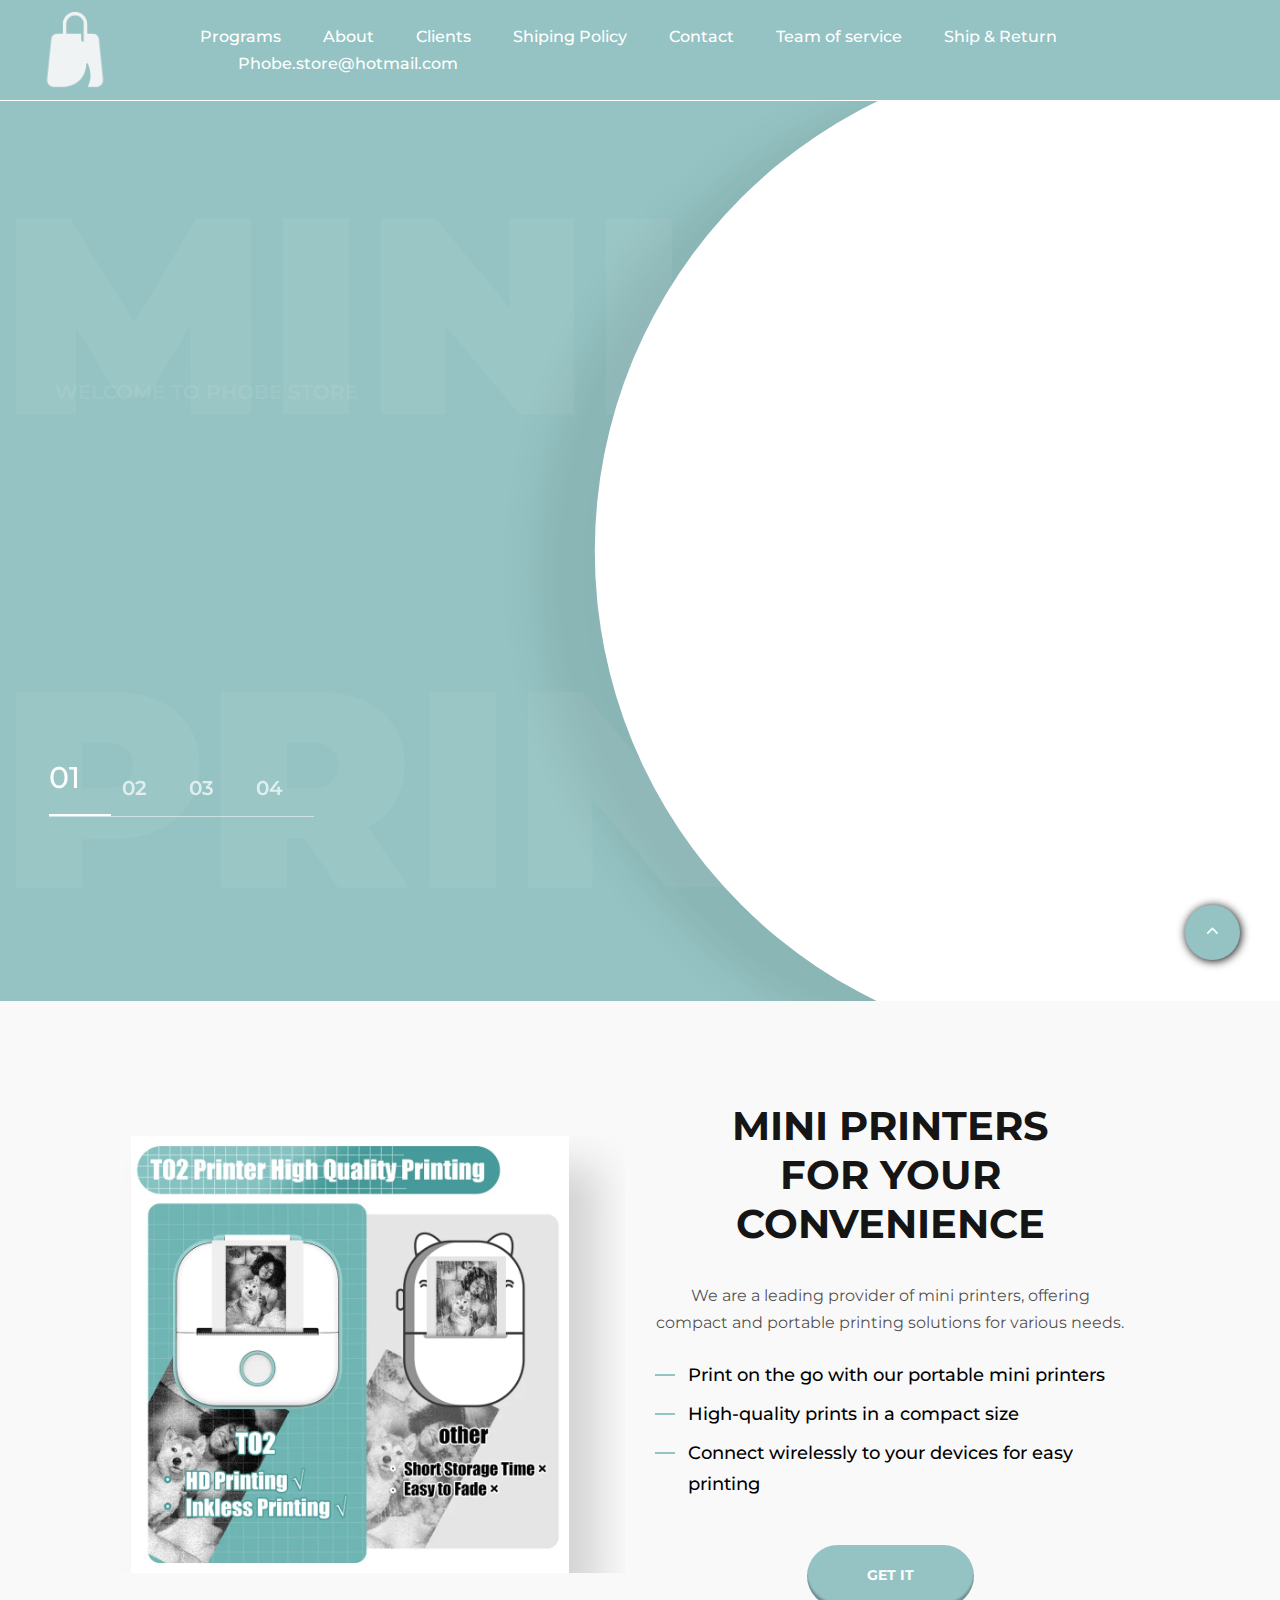
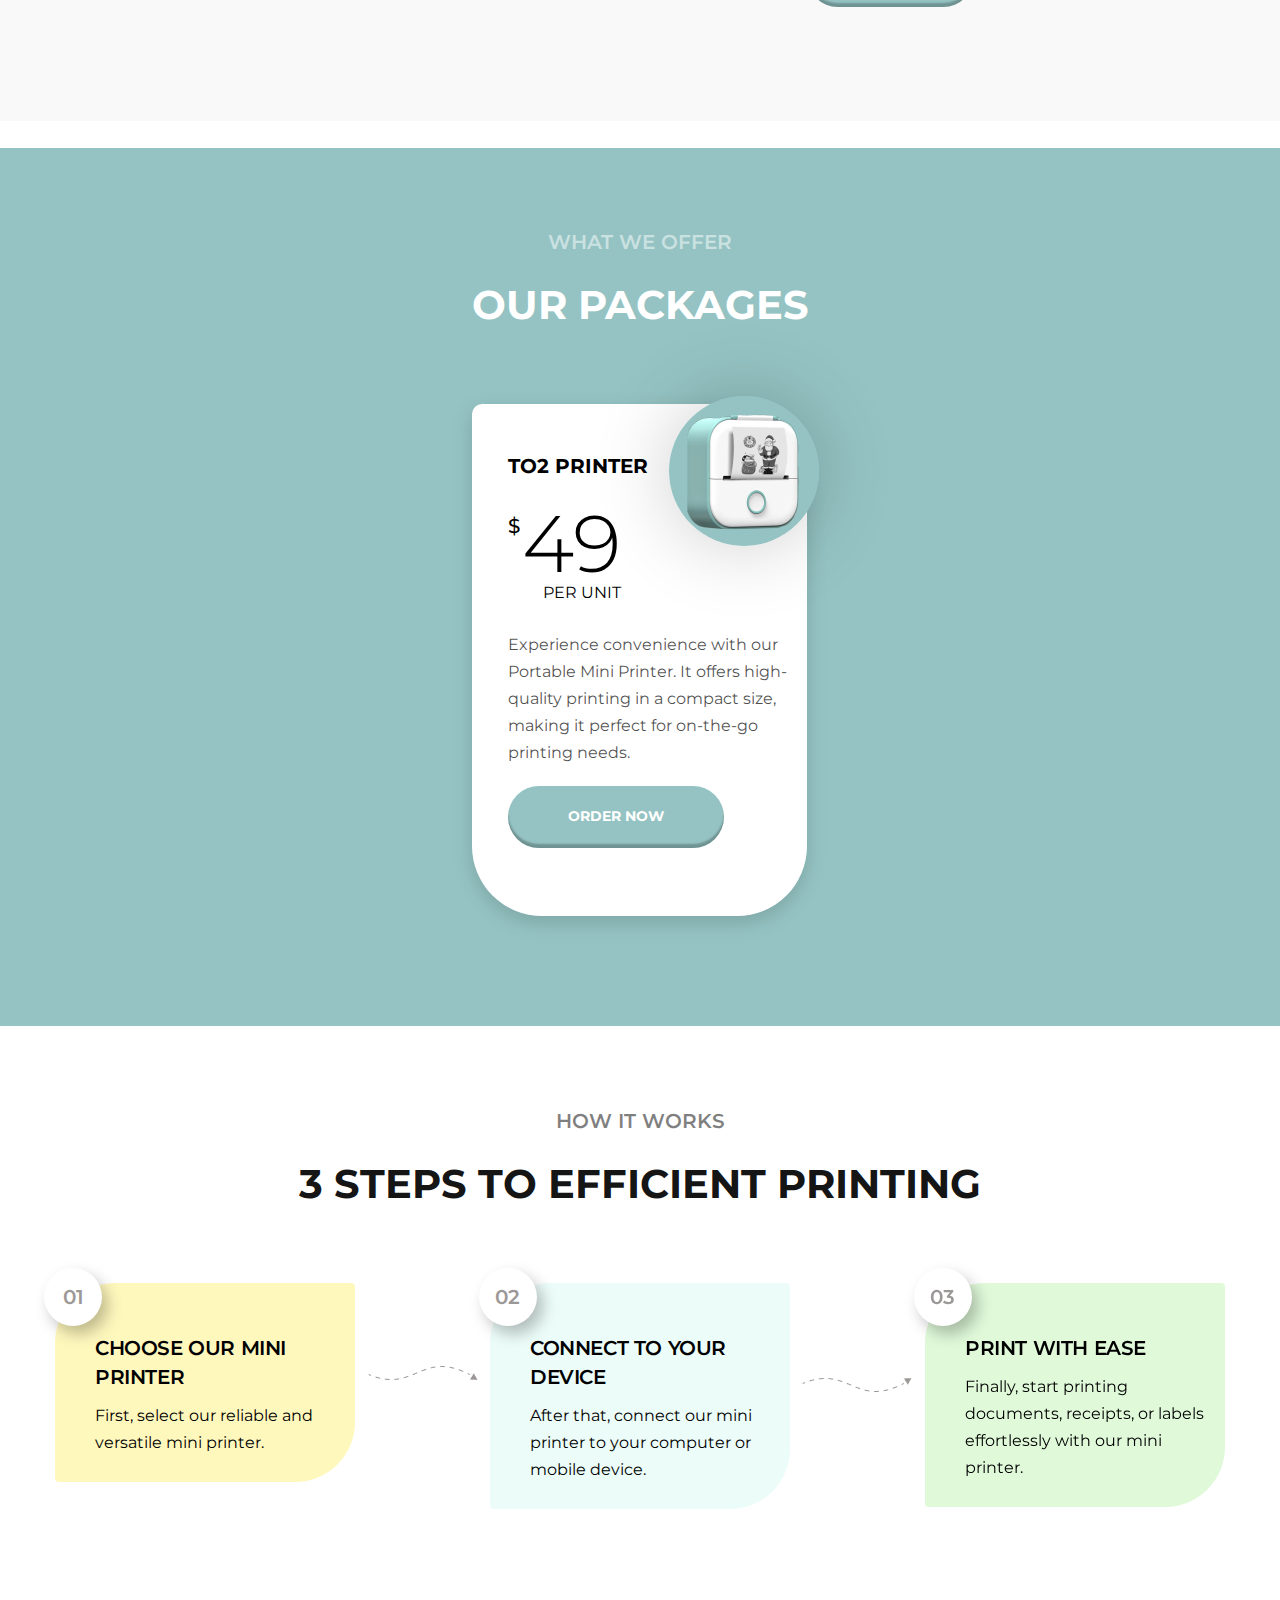
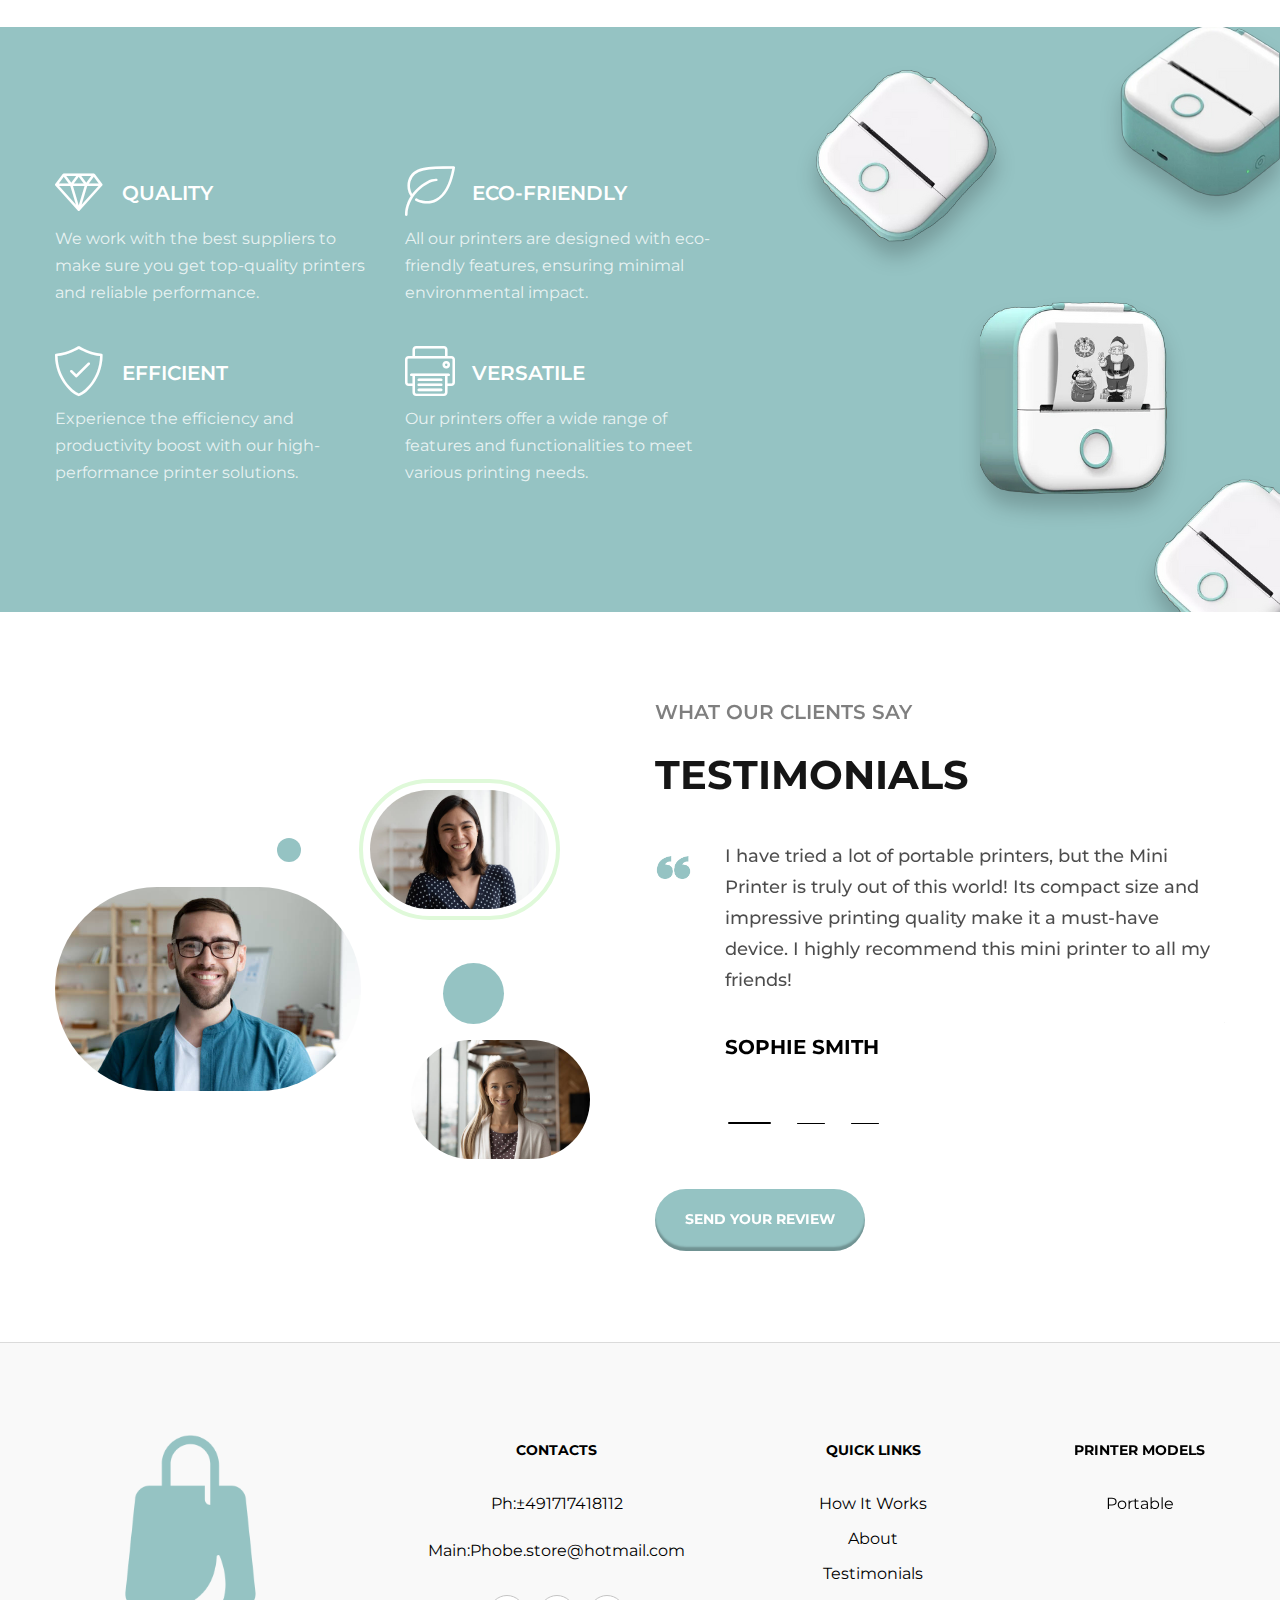
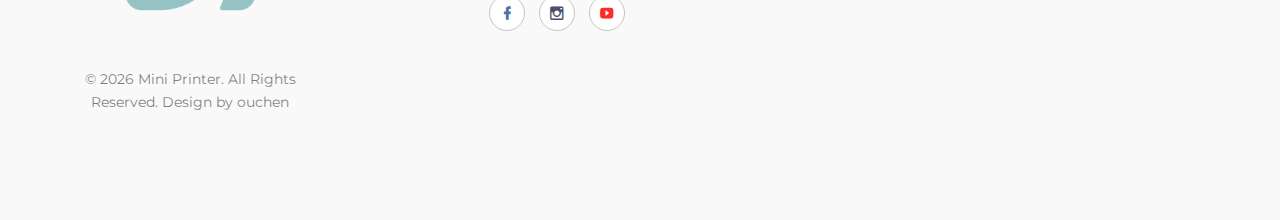
==== index.html @ f162d4f7 "Add files via upload" ====
<!DOCTYPE html>
<html class="wide wow-animation" lang="en">
  <head>
    <title>Phobe Store</title>
    <meta charset="utf-8">
    <meta name="viewport" content="width=device-width, height=device-height, initial-scale=1.0">
    <meta http-equiv="X-UA-Compatible" content="IE=edge">
    <link rel="icon" href="images/logofooter.png" type="image/x-icon">
    <link rel="stylesheet" type="text/css" href="//fonts.googleapis.com/css?family=Montserrat:300,400,500,600,700,900">
    <link rel="stylesheet" href="css/bootstrap.css">
    <link rel="stylesheet" href="css/fonts.css">
    <link rel="stylesheet" href="css/style.css">
    <style>.ie-panel{display: none;background: #212121;padding: 10px 0;box-shadow: 3px 3px 5px 0 rgba(0,0,0,.3);clear: both;text-align:center;position: relative;z-index: 1;} html.ie-10 .ie-panel, html.lt-ie-10 .ie-panel {display: block;}</style>
  </head>
  <body>
    <div class="ie-panel"><a href="http://windows.microsoft.com/en-US/internet-explorer/">
      <img src="images/ie8-panel/warning_bar_0000_us.jpg" height="42" width="820" alt="You are using an outdated browser. For a faster, safer browsing experience, upgrade for free today."></a></div>
    
    <div class="preloader">
      <div class="loader">
        <div class="ball"></div>
        <div class="ball"></div>
        <div class="ball"></div>
      </div>
    </div>
    <div class="page">
      <div class="position-relative">
        <header class="section page-header" id="programs">
          <!--RD Navbar-->
          <nav>
          <div class="rd-navbar-wrap">
            <nav class="rd-navbar rd-navbar-classic context-dark" data-layout="rd-navbar-fixed" data-sm-layout="rd-navbar-fixed" data-md-layout="rd-navbar-fixed" data-lg-layout="rd-navbar-fixed" data-xl-layout="rd-navbar-static" data-xxl-layout="rd-navbar-static" data-md-device-layout="rd-navbar-fixed" data-lg-device-layout="rd-navbar-fixed" data-xl-device-layout="rd-navbar-static" data-xxl-device-layout="rd-navbar-static" data-lg-stick-up-offset="10px" data-xl-stick-up-offset="10px" data-xxl-stick-up-offset="10px" data-lg-stick-up="true" data-xl-stick-up="true" data-xxl-stick-up="true">
              <div class="rd-navbar-main-outer">
                <div class="rd-navbar-main">
                  <!--RD Navbar Panel-->
                  <div class="rd-navbar-panel">
                    <!--RD Navbar Toggle-->
                    <button class="rd-navbar-toggle" data-rd-navbar-toggle=".rd-navbar-nav-wrap"><span></span></button>
                    <!--RD Navbar Brand-->
                    <div class="rd-navbar-brand logo-phone">
                      <!--Brand--><a class="brand" href="index.html"><img class="brand-logo-dark" src="images/logo-default-363x100.png" alt="" width="120" height="50"/><img class="brand-logo-light" src="images/logo-inverse-363x100.png" alt="" width="120" height="50"/></a>
                      <a class="telephone" href="tel:±491717418112">
                        <img src="images/phoneicon.png" alt="">
                      </a>
                    </div>
                  </div>
                  <div class="rd-navbar-nav-wrap">
                    <ul class="rd-navbar-nav">
                      <li class="rd-nav-item"><a class="rd-nav-link" href="#programs">Programs</a></li>
                      <li class="rd-nav-item"><a class="rd-nav-link" href="#about">About</a></li>
                      <li class="rd-nav-item"><a class="rd-nav-link" href="#clients">Clients</a></li>
                      <li class="rd-nav-item"><a class="rd-nav-link" href="shipingPolicy.html#clients">Shiping Policy</a></li>
                      <li class="rd-nav-item"><a class="rd-nav-link" href="mailto:Phobe.store@hotmail.com" >Contact</a></li>
                      <li class="rd-nav-item"><a class="rd-nav-link" href="teamofservice.html#teamofservice">Team of service</a></li>
                      <li class="rd-nav-item"><a class="rd-nav-link" href="ship&return.html">Ship & Return</a></li>
                      <li class="rd-nav-item"><a class="rd-nav-link" href="#">Phobe.store@hotmail.com</a></li>
                    </ul>
                  </div>
                </div>
              </div>
              <!-- <button class="rd-navbar-aside-open-toggle" data-custom-toggle="#rd-navbar-aside"></button>
              <div class="rd-navbar-aside" id="rd-navbar-aside">
                <h3>Complete your order</h3> -->
                <!--RD Mailform-->
                <!-- <form class="rd-form rd-mailform" data-form-output="form-output-global" data-form-type="contact" method="post" action="bat/rd-mailform.php">
                  <div class="row row-22">
                    <div class="col-12">
                      <div class="form-wrap">
                        <select class="form-input select" data-placeholder="Choose a food package" data-constraints="@Required">
                          <option label="Choose a food package"></option>
                          <option value="1">Detox</option>
                          <option value="2">Balanced</option>
                          <option value="3">Vegan</option>
                        </select>
                      </div>
                    </div>
                    <div class="col-12">
                      <div class="form-wrap">
                        <input class="form-input" id="contact-email" type="email" name="email" data-constraints="@Email @Required">
                        <label class="form-label" for="contact-email">E-mail</label>
                      </div>
                    </div>
                    <div class="col-12">
                      <div class="form-wrap">
                        <input class="form-input" id="contact-phone" type="text" name="phone" data-constraints="@Numeric">
                        <label class="form-label" for="contact-phone">Phone</label>
                      </div>
                    </div>
                    <div class="col-12">
                      <div class="form-wrap">
                        <label class="form-label" for="contact-message">Comment</label>
                        <textarea class="form-input" id="contact-message" name="message" data-constraints="@Required"></textarea>
                      </div>
                    </div>
                    <div class="col-12">
                      <button class="button button-primary" type="submit">order now</button>
                    </div>
                  </div>
                </form> -->
            </div>
            </nav>
          </div>
        </header>
        <!--Swiper-->
        <section class="section swiper-container swiper-slider bg-primary" data-autoplay="6000" data-loop="false" data-simulate-touch="false" data-effect="circle-bg" data-speed="750">
          <div class="swiper-bg-text"><p>Mini Printer</p></div>
          <div class="swiper-wrapper">
            <div class="swiper-slide" data-circle-cx=".855" data-circle-cy=".5" data-circle-r=".39">
              <div class="swiper-slide-caption section-md">
                <div class="container">
                  <div class="row row-50 align-items-center swiper-custom-row">
                    <div class="col-lg-5">
                      <h3 class="subtitle" data-swiper-anime='{"animation":"swiperContentRide","duration":900,"delay":900}'>Welcome to Phobe Store</h3>
                      <h1 data-swiper-anime='{"animation":"swiperContentRide","duration":1000,"delay":1000}' data-subtext="#1">Mini Printer Service</h1>
                      <p class="big" data-swiper-anime='{"animation":"swiperContentRide","duration":1100,"delay":1100}'>we offers quick delivery of mini printers to your doorstep.</p>
                      <p class="postitle" data-swiper-anime='{"animation":"swiperContentRide","duration":1200,"delay":1200}'>Why Choose Phobe Store<</p>
                    </div>
                    <div class="box-round-wrap"><img src="images/image1.png" alt="" width="671" height="335" data-swiper-anime='{"animation":"swiperContentFade","duration":1000,"delay":1000}'/></div>
                  </div>
                </div>
              </div>
            </div>
            <div class="swiper-slide" data-circle-cx=".855" data-circle-cy=".5" data-circle-r=".39">
              <div class="swiper-slide-caption section-md">
                <div class="container">
                  <div class="row row-50 align-items-center swiper-custom-row">
                    <div class="col-lg-5">
                      <h3 class="subtitle" data-swiper-anime='{"animation":"swiperContentRide","duration":900,"delay":900}'>Delivery across the Country</h3>
                      <h1 data-swiper-anime='{"animation":"swiperContentRide","duration":1000,"delay":1000}' data-subtext="250">Supported Locations</h1>
                      <p class="big" data-swiper-anime='{"animation":"swiperContentRide","duration":1100,"delay":1100}'>Our mini printer delivery service is available in more than 200 cities for your convenience.</p>
                      <p class="postitle" data-swiper-anime='{"animation":"swiperContentRide","duration":1200,"delay":1200}'>Nationwide Delivery</p>
                    </div>
                    <div class="box-round-wrap"><img src="images/image2.png" alt="" width="671" height="335" data-swiper-anime='{"animation":"swiperContentFade","duration":1000,"delay":1000}'/></div>
                  </div>
                </div>
              </div>
            </div>
            <div class="swiper-slide" data-circle-cx=".855" data-circle-cy=".5" data-circle-r=".39">
              <div class="swiper-slide-caption section-md">
                <div class="container">
                  <div class="row row-50 align-items-center swiper-custom-row">
                    <div class="col-lg-5">
                      <h3 class="subtitle" data-swiper-anime='{"animation":"swiperContentRide","duration":900,"delay":900}'>High-Quality Mini Printers</h3>
                      <h1 data-swiper-anime='{"animation":"swiperContentRide","duration":1000,"delay":1000}' data-subtext="100%">Printing Perfection</h1>
                      <p class="big" data-swiper-anime='{"animation":"swiperContentRide","duration":1100,"delay":1100}'>Phobe Store< offers the best and most advanced mini printers to cater to your printing needs.</p>
                      <p class="postitle" data-swiper-anime='{"animation":"swiperContentRide","duration":1200,"delay":1200}'>Cutting-Edge Technology</p>
                    </div>
                    <div class="box-round-wrap"><img src="images/image3.png" alt="" width="671" height="335" data-swiper-anime='{"animation":"swiperContentFade","duration":1000,"delay":1000}'/></div>
                  </div>
                </div>
              </div>
            </div>
            <div class="swiper-slide" data-circle-cx=".855" data-circle-cy=".5" data-circle-r=".39">
              <div class="swiper-slide-caption section-md">
                <div class="container">
                  <div class="row row-50 align-items-center swiper-custom-row">
                    <div class="col-lg-5">
                      <h3 class="subtitle" data-swiper-anime='{"animation":"swiperContentRide","duration":900,"delay":900}'>Satisfied Customers</h3>
                      <h1 data-swiper-anime='{"animation":"swiperContentRide","duration":1000,"delay":1000}' data-subtext="3k">Positive Reviews</h1>
                      <p class="big" data-swiper-anime='{"animation":"swiperContentRide","duration":1100,"delay":1100}'>Our customers' reviews are the best way to learn more about our mini printer delivery service.</p>
                      <p class="postitle" data-swiper-anime='{"animation":"swiperContentRide","duration":1200,"delay":1200}'>Reviews &amp; Testimonials</p>
                    </div>
                    <div class="box-round-wrap"><img src="images/image4.png" alt="" width="671" height="335" data-swiper-anime='{"animation":"swiperContentFade","duration":1000,"delay":1000}'/></div>
                  </div>
                </div>
              </div>
            </div>
            
          </div>
          <!--Swiper Pagination-->
          <div class="swiper-pagination"></div>
        </section>
      </div>
      <!-- About-->
      <section class="section novi-bg novi-bg-img section-sm bg-gray-100" id="about">
        <div class="container">
          <div class="row row-50  flex-wrap-md-reverse flex-lg-wrap align-items-lg-center">
            <div class="col-xl-6 col-lg-6 about_section">
              <div class="box-custom-2 justify-content-center"><img src="images/printerabout.jpg" alt="" width="455" height="342"/>

              </div>
            </div>
            <div class="col-xl-5 col-lg-6 text-center">
              <div class="box-custom-1">
                <h2>Mini Printers <br> for your convenience</h2>
                <p>We are a leading provider of mini printers, offering compact and portable printing solutions for various needs.</p>
                <ul class="list-marked">
                  <li>Print on the go with our portable mini printers</li>
                  <li>High-quality prints in a compact size</li>
                  <li>Connect wirelessly to your devices for easy printing</li>
                </ul>
                <a class="button button-primary" href="#offer">Get it</a>
              </div>
            </div>
          </div>
        </div>
      </section>
      <!-- What we Offer-->
      <br/>
      <section id="offer" class="section novi-bg novi-bg-img section-md-4 bg-primary">
        <div class="container">
          <div class="text-center">
            <h3>What we Offer</h3>
            <h2>Our packages</h2>
          </div>
          <div class="row row-50 justify-content-center">
            <div class="col-xl-4 col-md-6">
              <!-- Product-->
              <div class="product novi-bg bg-default">
                <h3 class="product-title">TO2 Printer</h3>
                <img class="product-img" src="images/getprinterimgae.png" alt="" width="150" height="88"/>
                <div class="product-price">
                  <div class="product-price-header">
                    <div class="product-price-currency">$</div>
                    <div class="product-price-value">49</div>
                  </div>
                  <div class="product-price-footer">per unit</div>
                </div>
                <p class="product-text">Experience convenience with our Portable Mini Printer. It offers high-quality printing in a compact size, making it perfect for on-the-go printing needs.</p>
                <a class="button button-primary" href="#">Order now</a>
              </div>
              
            </div>
          </div>
        </div>
      </section>

<!-- How it Works -->
<section class="section novi-bg novi-bg-img section-md-2 bg-default">
  <div class="container">
    <div class="text-center">
      <h3>how it works</h3>
      <h2>3 steps to efficient printing</h2>
    </div>
    <div class="row row-50 post-classic-counter justify-content-center">
      <div class="col-lg-4 col-sm-6">
        <div class="post-classic novi-bg bg-secondary-1">
          <h3 class="post-classic-title">choose our mini printer</h3>
          <p class="post-classic-text">First, select our reliable and versatile mini printer.</p>
        </div>
      </div>
      <div class="col-lg-4 col-sm-6">
        <div class="post-classic novi-bg bg-secondary-2">
          <h3 class="post-classic-title">connect to your device</h3>
          <p class="post-classic-text">After that, connect our mini printer to your computer or mobile device.</p>
        </div>
      </div>
      <div class="col-lg-4 col-sm-6">
        <div class="post-classic novi-bg bg-secondary-3">
          <h3 class="post-classic-title">print with ease</h3>
          <p class="post-classic-text">Finally, start printing documents, receipts, or labels effortlessly with our mini printer.</p>
        </div>
      </div>
    </div>
  </div>
</section>


      <!-- Advantages-->
      <section class="section novi-bg novi-bg-img section-custom section-lg bg-primary">
        <div class="container">
          <div class="row row-fix">
            <div class="col-lg-7">
              <div class="row row-40">
                <div class="col-md-6">
                  <div class="box-icon">
                    <div class="box-icon-header">
                      <div class="icon novi-icon icon-lg linearicons-diamond2"></div>
                      <h3 class="box-icon-title">Quality</h3>
                    </div>
                    <p class="box-icon-text">We work with the best suppliers to make sure you get top-quality printers and reliable performance.</p>
                  </div>
                </div>
                <div class="col-md-6">
                  <div class="box-icon">
                    <div class="box-icon-header">
                      <div class="icon novi-icon icon-lg linearicons-leaf"></div>
                      <h3 class="box-icon-title">Eco-friendly</h3>
                    </div>
                    <p class="box-icon-text">All our printers are designed with eco-friendly features, ensuring minimal environmental impact.</p>
                  </div>
                </div>
                <div class="col-md-6">
                  <div class="box-icon">
                    <div class="box-icon-header">
                      <div class="icon novi-icon icon-lg linearicons-shield-check"></div>
                      <h3 class="box-icon-title">Efficient</h3>
                    </div>
                    <p class="box-icon-text">Experience the efficiency and productivity boost with our high-performance printer solutions.</p>
                  </div>
                </div>
                <div class="col-md-6">
                  <div class="box-icon">
                    <div class="box-icon-header">
                      <div class="icon novi-icon icon-lg linearicons-printer"></div>
                      <h3 class="box-icon-title">Versatile</h3>
                    </div>
                    <p class="box-icon-text">Our printers offer a wide range of features and functionalities to meet various printing needs.</p>
                  </div>
                </div>
              </div>
            </div>
          </div>
        </div>
        
        <div class="box-custom-3">
          <div class="box-custom-3-img-wrap"><img src="images/imageforbg.png" alt=""/>
          </div>
        </div>
      </section>

      <!-- Testimonials-->
      <section class="section novi-bg novi-bg-img section-md-3 bg-default" id="clients">
        <div class="container">
          <div class="row row-40 align-items-center justify-content-center">
            <div class="col-lg-6">
              <div class="owl-pagination-custom" id="owl-pagination-custom">
                <div class="data-dots-custom" data-owl-item="0"><img src="images/persone1.png" alt="" width="179" height="89"/>
                </div>
                <div class="data-dots-custom" data-owl-item="1"><img src="images/persone2.png" alt="" width="306" height="153"/>
                </div>
                <div class="data-dots-custom" data-owl-item="2"><img src="images/persone3.png" alt="" width="179" height="89"/>
                </div>
              </div>
            </div>
            <div class="col-lg-6">
              <h3>what Our clients say</h3>
              <h2>testimonials</h2>
              <!-- Owl Carousel-->
              <div class="quote-classic-wrap">
                <div class="quote-classic-img"><img src="images/quote-37x29.png" alt="" width="37" height="14"/>
                </div>
                <div class="owl-carousel owl-carousel-classic" data-items="1" data-dots="true" data-loop="false" data-autoplay="false" data-mouse-drag="false" data-dots-custom="#owl-pagination-custom">
                  <div class="quote-classic">
                    <p class="big">I have tried a lot of portable printers, but the Mini Printer is truly out of this world! Its compact size and impressive printing quality make it a must-have device. I highly recommend this mini printer to all my friends!</p>
                    <h3 class="quote-classic-name">Sophie Smith</h3>
                  </div>
                  <div class="quote-classic">
                    <p class="big">Both the functionality and customer support of the Mini Printer are excellent in every way. I just wanted to express how happy I am with this device. Wishing you all the best!</p>
                    <h3 class="quote-classic-name">Ann peters</h3>
                  </div>
                  <div class="quote-classic">
                    <p class="big">Thank you so much for the convenience and reliability of the Mini Printer. It has been such a big help to me, and I feel it has greatly enhanced my productivity. I highly recommend this mini printer to anyone in need of a portable printing solution.</p>
                    <h3 class="quote-classic-name">peter lee</h3>
                  </div>
                </div>
              </div class="text-center"><a class="button button-primary button-sm" href="#">Send Your Review</a>
            </div>
          </div>
        </div>
      </section>

      <footer class="section footer-classic">
        <div class="container">
          <div class="row row-50 justify-content-between">
            <div class="col-xl-3 col-md-6 text-center">
              <!--Brand--><a class="brand" href="index.html"><img class="brand-logo-dark" src="images/logofooter.png" alt="" width="181" height="50"/><img class="brand-logo-light" src="images/logo-inverse-363x100.png" alt="" width="181" height="50"/></a>
              <p class="rights"><span>&copy;&nbsp;</span><span class="copyright-year"></span><span>&nbsp;</span><span>Mini Printer</span><span>.&nbsp;All Rights Reserved. Design by ouchen</span></p>
            </div>
            <div class="col-xl-3 col-md-6 text-center">
              <p class="footer-classic-title">Contacts</p>
              <ul class="footer-classic-list">
                <li><a href="#">Ph:±491717418112</a></li>
                <li><a href="#">Main:Phobe.store@hotmail.com</a></li>
                <li>
                  <ul class="group group-sm footer-classic-social-list">
                    <li><a class="link-social" href="#">
                        <div class="icon novi-icon mdi mdi-facebook"></div></a></li>
                    <li><a class="link-social" href="#">
                        <div class="icon novi-icon mdi mdi-instagram"></div></a></li>
                    <li><a class="link-social" href="#">
                        <div class="icon novi-icon mdi mdi-youtube-play"></div></a></li>
                  </ul>
                </li>
              </ul>
            </div>
            <div class="col-xl-2 col-md-6 text-center">
              <p class="footer-classic-title">Quick Links</p>
              <ul class="footer-classic-nav">
                <li><a href="#">How It Works</a></li>
                <li><a href="#">About</a></li>
                <li><a href="#">Testimonials</a></li>
              </ul>
            </div>
            <div class="col-xl-2 col-md-6 text-center">
              <p class="footer-classic-title">Printer Models</p>
              <ul class="footer-classic-nav">
                <li><a href="#">Portable</a></li>
              </ul>
            </div>
          </div>
        </div>
      </footer>
      
    </div>
    <div class="snackbars" id="form-output-global"></div>
    <script src="js/core.min.js"></script>
    <script src="js/script.js"></script>
    <!--coded by kraken-->
  </body>
</html>
---- css/fonts.css ----
/*
* Fonts
*//*
*
* Font Awesome Icons 4.7.0
* --------------------------------------------------
*/@font-face {	font-family: 'FontAwesome';	src: url("../fonts/fontawesome-webfont.eot?v=4.7.0");	src: url("../fonts/fontawesome-webfont.eot?#iefix&v=4.7.0") format("embedded-opentype"), url("../fonts/fontawesome-webfont.woff2?v=4.7.0") format("woff2"), url("../fonts/fontawesome-webfont.woff?v=4.7.0") format("woff"), url("../fonts/fontawesome-webfont.ttf?v=4.7.0") format("truetype"), url("../fonts/fontawesome-webfont.svg?v=4.7.0#fontawesomeregular") format("svg");	font-weight: normal;	font-style: normal;}.fa {	display: inline-block;	font-family: 'FontAwesome';	font-size: inherit;	text-rendering: auto;	-webkit-font-smoothing: antialiased;	-moz-osx-font-smoothing: grayscale;}[class*='fa-']:before {	font-weight: 400;	font-family: 'FontAwesome';}/* makes the font 33% larger relative to the icon container */.fa-lg {	font-size: 1.33333333em;	line-height: 0.75em;	vertical-align: -15%;}.fa-2x {	font-size: 2em;}.fa-3x {	font-size: 3em;}.fa-4x {	font-size: 4em;}.fa-5x {	font-size: 5em;}.fa-fw {	width: 1.28571429em;	text-align: center;}.fa-ul {	padding-left: 0;	margin-left: 2.14285714em;	list-style-type: none;}.fa-ul > li {	position: relative;}.fa-li {	position: absolute;	left: -2.14285714em;	width: 2.14285714em;	top: 0.14285714em;	text-align: center;}.fa-li.fa-lg {	left: -1.85714286em;}.fa-border {	padding: .2em .25em .15em;	border: solid 0.08em #eeeeee;	border-radius: .1em;}.fa-pull-left {	float: left;}.fa-pull-right {	float: right;}.fa.fa-pull-left {	margin-right: .3em;}.fa.fa-pull-right {	margin-left: .3em;}/* Deprecated as of 4.4.0 */.pull-right {	float: right;}.pull-left {	float: left;}.fa.pull-left {	margin-right: .3em;}.fa.pull-right {	margin-left: .3em;}.fa-spin {	-webkit-animation: fa-spin 2s infinite linear;	animation: fa-spin 2s infinite linear;}.fa-pulse {	-webkit-animation: fa-spin 1s infinite steps(8);	animation: fa-spin 1s infinite steps(8);}@-webkit-keyframes fa-spin {	0% {		-webkit-transform: rotate(0deg);		transform: rotate(0deg);	}	100% {		-webkit-transform: rotate(359deg);		transform: rotate(359deg);	}}@keyframes fa-spin {	0% {		-webkit-transform: rotate(0deg);		transform: rotate(0deg);	}	100% {		-webkit-transform: rotate(359deg);		transform: rotate(359deg);	}}.fa-rotate-90 {	-ms-filter: "progid:DXImageTransform.Microsoft.BasicImage(rotation=1)";	-webkit-transform: rotate(90deg);	-ms-transform: rotate(90deg);	transform: rotate(90deg);}.fa-rotate-180 {	-ms-filter: "progid:DXImageTransform.Microsoft.BasicImage(rotation=2)";	-webkit-transform: rotate(180deg);	-ms-transform: rotate(180deg);	transform: rotate(180deg);}.fa-rotate-270 {	-ms-filter: "progid:DXImageTransform.Microsoft.BasicImage(rotation=3)";	-webkit-transform: rotate(270deg);	-ms-transform: rotate(270deg);	transform: rotate(270deg);}.fa-flip-horizontal {	-ms-filter: "progid:DXImageTransform.Microsoft.BasicImage(rotation=0, mirror=1)";	-webkit-transform: scale(-1, 1);	-ms-transform: scale(-1, 1);	transform: scale(-1, 1);}.fa-flip-vertical {	-ms-filter: "progid:DXImageTransform.Microsoft.BasicImage(rotation=2, mirror=1)";	-webkit-transform: scale(1, -1);	-ms-transform: scale(1, -1);	transform: scale(1, -1);}:root .fa-rotate-90,:root .fa-rotate-180,:root .fa-rotate-270,:root .fa-flip-horizontal,:root .fa-flip-vertical {	filter: none;}.fa-stack {	position: relative;	display: inline-block;	width: 2em;	height: 2em;	line-height: 2em;	vertical-align: middle;}.fa-stack-1x,.fa-stack-2x {	position: absolute;	left: 0;	width: 100%;	text-align: center;}.fa-stack-1x {	line-height: inherit;}.fa-stack-2x {	font-size: 2em;}.fa-inverse {	color: #ffffff;}/* Font Awesome uses the Unicode Private Use Area (PUA) to ensure screen
   readers do not read off random characters that represent icons */.fa-glass:before {	content: "\f000";}.fa-music:before {	content: "\f001";}.fa-search:before {	content: "\f002";}.fa-envelope-o:before {	content: "\f003";}.fa-heart:before {	content: "\f004";}.fa-star:before {	content: "\f005";}.fa-star-o:before {	content: "\f006";}.fa-user:before {	content: "\f007";}.fa-film:before {	content: "\f008";}.fa-th-large:before {	content: "\f009";}.fa-th:before {	content: "\f00a";}.fa-th-list:before {	content: "\f00b";}.fa-check:before {	content: "\f00c";}.fa-remove:before,.fa-close:before,.fa-times:before {	content: "\f00d";}.fa-search-plus:before {	content: "\f00e";}.fa-search-minus:before {	content: "\f010";}.fa-power-off:before {	content: "\f011";}.fa-signal:before {	content: "\f012";}.fa-gear:before,.fa-cog:before {	content: "\f013";}.fa-trash-o:before {	content: "\f014";}.fa-home:before {	content: "\f015";}.fa-file-o:before {	content: "\f016";}.fa-clock-o:before {	content: "\f017";}.fa-road:before {	content: "\f018";}.fa-download:before {	content: "\f019";}.fa-arrow-circle-o-down:before {	content: "\f01a";}.fa-arrow-circle-o-up:before {	content: "\f01b";}.fa-inbox:before {	content: "\f01c";}.fa-play-circle-o:before {	content: "\f01d";}.fa-rotate-right:before,.fa-repeat:before {	content: "\f01e";}.fa-refresh:before {	content: "\f021";}.fa-list-alt:before {	content: "\f022";}.fa-lock:before {	content: "\f023";}.fa-flag:before {	content: "\f024";}.fa-headphones:before {	content: "\f025";}.fa-volume-off:before {	content: "\f026";}.fa-volume-down:before {	content: "\f027";}.fa-volume-up:before {	content: "\f028";}.fa-qrcode:before {	content: "\f029";}.fa-barcode:before {	content: "\f02a";}.fa-tag:before {	content: "\f02b";}.fa-tags:before {	content: "\f02c";}.fa-book:before {	content: "\f02d";}.fa-bookmark:before {	content: "\f02e";}.fa-print:before {	content: "\f02f";}.fa-camera:before {	content: "\f030";}.fa-font:before {	content: "\f031";}.fa-bold:before {	content: "\f032";}.fa-italic:before {	content: "\f033";}.fa-text-height:before {	content: "\f034";}.fa-text-width:before {	content: "\f035";}.fa-align-left:before {	content: "\f036";}.fa-align-center:before {	content: "\f037";}.fa-align-right:before {	content: "\f038";}.fa-align-justify:before {	content: "\f039";}.fa-list:before {	content: "\f03a";}.fa-dedent:before,.fa-outdent:before {	content: "\f03b";}.fa-indent:before {	content: "\f03c";}.fa-video-camera:before {	content: "\f03d";}.fa-photo:before,.fa-image:before,.fa-picture-o:before {	content: "\f03e";}.fa-pencil:before {	content: "\f040";}.fa-map-marker:before {	content: "\f041";}.fa-adjust:before {	content: "\f042";}.fa-tint:before {	content: "\f043";}.fa-edit:before,.fa-pencil-square-o:before {	content: "\f044";}.fa-share-square-o:before {	content: "\f045";}.fa-check-square-o:before {	content: "\f046";}.fa-arrows:before {	content: "\f047";}.fa-step-backward:before {	content: "\f048";}.fa-fast-backward:before {	content: "\f049";}.fa-backward:before {	content: "\f04a";}.fa-play:before {	content: "\f04b";}.fa-pause:before {	content: "\f04c";}.fa-stop:before {	content: "\f04d";}.fa-forward:before {	content: "\f04e";}.fa-fast-forward:before {	content: "\f050";}.fa-step-forward:before {	content: "\f051";}.fa-eject:before {	content: "\f052";}.fa-chevron-left:before {	content: "\f053";}.fa-chevron-right:before {	content: "\f054";}.fa-plus-circle:before {	content: "\f055";}.fa-minus-circle:before {	content: "\f056";}.fa-times-circle:before {	content: "\f057";}.fa-check-circle:before {	content: "\f058";}.fa-question-circle:before {	content: "\f059";}.fa-info-circle:before {	content: "\f05a";}.fa-crosshairs:before {	content: "\f05b";}.fa-times-circle-o:before {	content: "\f05c";}.fa-check-circle-o:before {	content: "\f05d";}.fa-ban:before {	content: "\f05e";}.fa-arrow-left:before {	content: "\f060";}.fa-arrow-right:before {	content: "\f061";}.fa-arrow-up:before {	content: "\f062";}.fa-arrow-down:before {	content: "\f063";}.fa-mail-forward:before,.fa-share:before {	content: "\f064";}.fa-expand:before {	content: "\f065";}.fa-compress:before {	content: "\f066";}.fa-plus:before {	content: "\f067";}.fa-minus:before {	content: "\f068";}.fa-asterisk:before {	content: "\f069";}.fa-exclamation-circle:before {	content: "\f06a";}.fa-gift:before {	content: "\f06b";}.fa-leaf:before {	content: "\f06c";}.fa-fire:before {	content: "\f06d";}.fa-eye:before {	content: "\f06e";}.fa-eye-slash:before {	content: "\f070";}.fa-warning:before,.fa-exclamation-triangle:before {	content: "\f071";}.fa-plane:before {	content: "\f072";}.fa-calendar:before {	content: "\f073";}.fa-random:before {	content: "\f074";}.fa-comment:before {	content: "\f075";}.fa-magnet:before {	content: "\f076";}.fa-chevron-up:before {	content: "\f077";}.fa-chevron-down:before {	content: "\f078";}.fa-retweet:before {	content: "\f079";}.fa-shopping-cart:before {	content: "\f07a";}.fa-folder:before {	content: "\f07b";}.fa-folder-open:before {	content: "\f07c";}.fa-arrows-v:before {	content: "\f07d";}.fa-arrows-h:before {	content: "\f07e";}.fa-bar-chart-o:before,.fa-bar-chart:before {	content: "\f080";}.fa-twitter-square:before {	content: "\f081";}.fa-facebook-square:before {	content: "\f082";}.fa-camera-retro:before {	content: "\f083";}.fa-key:before {	content: "\f084";}.fa-gears:before,.fa-cogs:before {	content: "\f085";}.fa-comments:before {	content: "\f086";}.fa-thumbs-o-up:before {	content: "\f087";}.fa-thumbs-o-down:before {	content: "\f088";}.fa-star-half:before {	content: "\f089";}.fa-heart-o:before {	content: "\f08a";}.fa-sign-out:before {	content: "\f08b";}.fa-linkedin-square:before {	content: "\f08c";}.fa-thumb-tack:before {	content: "\f08d";}.fa-external-link:before {	content: "\f08e";}.fa-sign-in:before {	content: "\f090";}.fa-trophy:before {	content: "\f091";}.fa-github-square:before {	content: "\f092";}.fa-upload:before {	content: "\f093";}.fa-lemon-o:before {	content: "\f094";}.fa-phone:before {	content: "\f095";}.fa-square-o:before {	content: "\f096";}.fa-bookmark-o:before {	content: "\f097";}.fa-phone-square:before {	content: "\f098";}.fa-twitter:before {	content: "\f099";}.fa-facebook-f:before,.fa-facebook:before {	content: "\f09a";}.fa-github:before {	content: "\f09b";}.fa-unlock:before {	content: "\f09c";}.fa-credit-card:before {	content: "\f09d";}.fa-feed:before,.fa-rss:before {	content: "\f09e";}.fa-hdd-o:before {	content: "\f0a0";}.fa-bullhorn:before {	content: "\f0a1";}.fa-bell:before {	content: "\f0f3";}.fa-certificate:before {	content: "\f0a3";}.fa-hand-o-right:before {	content: "\f0a4";}.fa-hand-o-left:before {	content: "\f0a5";}.fa-hand-o-up:before {	content: "\f0a6";}.fa-hand-o-down:before {	content: "\f0a7";}.fa-arrow-circle-left:before {	content: "\f0a8";}.fa-arrow-circle-right:before {	content: "\f0a9";}.fa-arrow-circle-up:before {	content: "\f0aa";}.fa-arrow-circle-down:before {	content: "\f0ab";}.fa-globe:before {	content: "\f0ac";}.fa-wrench:before {	content: "\f0ad";}.fa-tasks:before {	content: "\f0ae";}.fa-filter:before {	content: "\f0b0";}.fa-briefcase:before {	content: "\f0b1";}.fa-arrows-alt:before {	content: "\f0b2";}.fa-group:before,.fa-users:before {	content: "\f0c0";}.fa-chain:before,.fa-link:before {	content: "\f0c1";}.fa-cloud:before {	content: "\f0c2";}.fa-flask:before {	content: "\f0c3";}.fa-cut:before,.fa-scissors:before {	content: "\f0c4";}.fa-copy:before,.fa-files-o:before {	content: "\f0c5";}.fa-paperclip:before {	content: "\f0c6";}.fa-save:before,.fa-floppy-o:before {	content: "\f0c7";}.fa-square:before {	content: "\f0c8";}.fa-navicon:before,.fa-reorder:before,.fa-bars:before {	content: "\f0c9";}.fa-list-ul:before {	content: "\f0ca";}.fa-list-ol:before {	content: "\f0cb";}.fa-strikethrough:before {	content: "\f0cc";}.fa-underline:before {	content: "\f0cd";}.fa-table:before {	content: "\f0ce";}.fa-magic:before {	content: "\f0d0";}.fa-truck:before {	content: "\f0d1";}.fa-pinterest:before {	content: "\f0d2";}.fa-pinterest-square:before {	content: "\f0d3";}.fa-google-plus-square:before {	content: "\f0d4";}.fa-google-plus:before {	content: "\f0d5";}.fa-money:before {	content: "\f0d6";}.fa-caret-down:before {	content: "\f0d7";}.fa-caret-up:before {	content: "\f0d8";}.fa-caret-left:before {	content: "\f0d9";}.fa-caret-right:before {	content: "\f0da";}.fa-columns:before {	content: "\f0db";}.fa-unsorted:before,.fa-sort:before {	content: "\f0dc";}.fa-sort-down:before,.fa-sort-desc:before {	content: "\f0dd";}.fa-sort-up:before,.fa-sort-asc:before {	content: "\f0de";}.fa-envelope:before {	content: "\f0e0";}.fa-linkedin:before {	content: "\f0e1";}.fa-rotate-left:before,.fa-undo:before {	content: "\f0e2";}.fa-legal:before,.fa-gavel:before {	content: "\f0e3";}.fa-dashboard:before,.fa-tachometer:before {	content: "\f0e4";}.fa-comment-o:before {	content: "\f0e5";}.fa-comments-o:before {	content: "\f0e6";}.fa-flash:before,.fa-bolt:before {	content: "\f0e7";}.fa-sitemap:before {	content: "\f0e8";}.fa-umbrella:before {	content: "\f0e9";}.fa-paste:before,.fa-clipboard:before {	content: "\f0ea";}.fa-lightbulb-o:before {	content: "\f0eb";}.fa-exchange:before {	content: "\f0ec";}.fa-cloud-download:before {	content: "\f0ed";}.fa-cloud-upload:before {	content: "\f0ee";}.fa-user-md:before {	content: "\f0f0";}.fa-stethoscope:before {	content: "\f0f1";}.fa-suitcase:before {	content: "\f0f2";}.fa-bell-o:before {	content: "\f0a2";}.fa-coffee:before {	content: "\f0f4";}.fa-cutlery:before {	content: "\f0f5";}.fa-file-text-o:before {	content: "\f0f6";}.fa-building-o:before {	content: "\f0f7";}.fa-hospital-o:before {	content: "\f0f8";}.fa-ambulance:before {	content: "\f0f9";}.fa-medkit:before {	content: "\f0fa";}.fa-fighter-jet:before {	content: "\f0fb";}.fa-beer:before {	content: "\f0fc";}.fa-h-square:before {	content: "\f0fd";}.fa-plus-square:before {	content: "\f0fe";}.fa-angle-double-left:before {	content: "\f100";}.fa-angle-double-right:before {	content: "\f101";}.fa-angle-double-up:before {	content: "\f102";}.fa-angle-double-down:before {	content: "\f103";}.fa-angle-left:before {	content: "\f104";}.fa-angle-right:before {	content: "\f105";}.fa-angle-up:before {	content: "\f106";}.fa-angle-down:before {	content: "\f107";}.fa-desktop:before {	content: "\f108";}.fa-laptop:before {	content: "\f109";}.fa-tablet:before {	content: "\f10a";}.fa-mobile-phone:before,.fa-mobile:before {	content: "\f10b";}.fa-circle-o:before {	content: "\f10c";}.fa-quote-left:before {	content: "\f10d";}.fa-quote-right:before {	content: "\f10e";}.fa-spinner:before {	content: "\f110";}.fa-circle:before {	content: "\f111";}.fa-mail-reply:before,.fa-reply:before {	content: "\f112";}.fa-github-alt:before {	content: "\f113";}.fa-folder-o:before {	content: "\f114";}.fa-folder-open-o:before {	content: "\f115";}.fa-smile-o:before {	content: "\f118";}.fa-frown-o:before {	content: "\f119";}.fa-meh-o:before {	content: "\f11a";}.fa-gamepad:before {	content: "\f11b";}.fa-keyboard-o:before {	content: "\f11c";}.fa-flag-o:before {	content: "\f11d";}.fa-flag-checkered:before {	content: "\f11e";}.fa-terminal:before {	content: "\f120";}.fa-code:before {	content: "\f121";}.fa-mail-reply-all:before,.fa-reply-all:before {	content: "\f122";}.fa-star-half-empty:before,.fa-star-half-full:before,.fa-star-half-o:before {	content: "\f123";}.fa-location-arrow:before {	content: "\f124";}.fa-crop:before {	content: "\f125";}.fa-code-fork:before {	content: "\f126";}.fa-unlink:before,.fa-chain-broken:before {	content: "\f127";}.fa-question:before {	content: "\f128";}.fa-info:before {	content: "\f129";}.fa-exclamation:before {	content: "\f12a";}.fa-superscript:before {	content: "\f12b";}.fa-subscript:before {	content: "\f12c";}.fa-eraser:before {	content: "\f12d";}.fa-puzzle-piece:before {	content: "\f12e";}.fa-microphone:before {	content: "\f130";}.fa-microphone-slash:before {	content: "\f131";}.fa-shield:before {	content: "\f132";}.fa-calendar-o:before {	content: "\f133";}.fa-fire-extinguisher:before {	content: "\f134";}.fa-rocket:before {	content: "\f135";}.fa-maxcdn:before {	content: "\f136";}.fa-chevron-circle-left:before {	content: "\f137";}.fa-chevron-circle-right:before {	content: "\f138";}.fa-chevron-circle-up:before {	content: "\f139";}.fa-chevron-circle-down:before {	content: "\f13a";}.fa-html5:before {	content: "\f13b";}.fa-css3:before {	content: "\f13c";}.fa-anchor:before {	content: "\f13d";}.fa-unlock-alt:before {	content: "\f13e";}.fa-bullseye:before {	content: "\f140";}.fa-ellipsis-h:before {	content: "\f141";}.fa-ellipsis-v:before {	content: "\f142";}.fa-rss-square:before {	content: "\f143";}.fa-play-circle:before {	content: "\f144";}.fa-ticket:before {	content: "\f145";}.fa-minus-square:before {	content: "\f146";}.fa-minus-square-o:before {	content: "\f147";}.fa-level-up:before {	content: "\f148";}.fa-level-down:before {	content: "\f149";}.fa-check-square:before {	content: "\f14a";}.fa-pencil-square:before {	content: "\f14b";}.fa-external-link-square:before {	content: "\f14c";}.fa-share-square:before {	content: "\f14d";}.fa-compass:before {	content: "\f14e";}.fa-toggle-down:before,.fa-caret-square-o-down:before {	content: "\f150";}.fa-toggle-up:before,.fa-caret-square-o-up:before {	content: "\f151";}.fa-toggle-right:before,.fa-caret-square-o-right:before {	content: "\f152";}.fa-euro:before,.fa-eur:before {	content: "\f153";}.fa-gbp:before {	content: "\f154";}.fa-dollar:before,.fa-usd:before {	content: "\f155";}.fa-rupee:before,.fa-inr:before {	content: "\f156";}.fa-cny:before,.fa-rmb:before,.fa-yen:before,.fa-jpy:before {	content: "\f157";}.fa-ruble:before,.fa-rouble:before,.fa-rub:before {	content: "\f158";}.fa-won:before,.fa-krw:before {	content: "\f159";}.fa-bitcoin:before,.fa-btc:before {	content: "\f15a";}.fa-file:before {	content: "\f15b";}.fa-file-text:before {	content: "\f15c";}.fa-sort-alpha-asc:before {	content: "\f15d";}.fa-sort-alpha-desc:before {	content: "\f15e";}.fa-sort-amount-asc:before {	content: "\f160";}.fa-sort-amount-desc:before {	content: "\f161";}.fa-sort-numeric-asc:before {	content: "\f162";}.fa-sort-numeric-desc:before {	content: "\f163";}.fa-thumbs-up:before {	content: "\f164";}.fa-thumbs-down:before {	content: "\f165";}.fa-youtube-square:before {	content: "\f166";}.fa-youtube:before {	content: "\f167";}.fa-xing:before {	content: "\f168";}.fa-xing-square:before {	content: "\f169";}.fa-youtube-play:before {	content: "\f16a";}.fa-dropbox:before {	content: "\f16b";}.fa-stack-overflow:before {	content: "\f16c";}.fa-instagram:before {	content: "\f16d";}.fa-flickr:before {	content: "\f16e";}.fa-adn:before {	content: "\f170";}.fa-bitbucket:before {	content: "\f171";}.fa-bitbucket-square:before {	content: "\f172";}.fa-tumblr:before {	content: "\f173";}.fa-tumblr-square:before {	content: "\f174";}.fa-long-arrow-down:before {	content: "\f175";}.fa-long-arrow-up:before {	content: "\f176";}.fa-long-arrow-left:before {	content: "\f177";}.fa-long-arrow-right:before {	content: "\f178";}.fa-apple:before {	content: "\f179";}.fa-windows:before {	content: "\f17a";}.fa-android:before {	content: "\f17b";}.fa-linux:before {	content: "\f17c";}.fa-dribbble:before {	content: "\f17d";}.fa-skype:before {	content: "\f17e";}.fa-foursquare:before {	content: "\f180";}.fa-trello:before {	content: "\f181";}.fa-female:before {	content: "\f182";}.fa-male:before {	content: "\f183";}.fa-gittip:before,.fa-gratipay:before {	content: "\f184";}.fa-sun-o:before {	content: "\f185";}.fa-moon-o:before {	content: "\f186";}.fa-archive:before {	content: "\f187";}.fa-bug:before {	content: "\f188";}.fa-vk:before {	content: "\f189";}.fa-weibo:before {	content: "\f18a";}.fa-renren:before {	content: "\f18b";}.fa-pagelines:before {	content: "\f18c";}.fa-stack-exchange:before {	content: "\f18d";}.fa-arrow-circle-o-right:before {	content: "\f18e";}.fa-arrow-circle-o-left:before {	content: "\f190";}.fa-toggle-left:before,.fa-caret-square-o-left:before {	content: "\f191";}.fa-dot-circle-o:before {	content: "\f192";}.fa-wheelchair:before {	content: "\f193";}.fa-vimeo-square:before {	content: "\f194";}.fa-turkish-lira:before,.fa-try:before {	content: "\f195";}.fa-plus-square-o:before {	content: "\f196";}.fa-space-shuttle:before {	content: "\f197";}.fa-slack:before {	content: "\f198";}.fa-envelope-square:before {	content: "\f199";}.fa-wordpress:before {	content: "\f19a";}.fa-openid:before {	content: "\f19b";}.fa-institution:before,.fa-bank:before,.fa-university:before {	content: "\f19c";}.fa-mortar-board:before,.fa-graduation-cap:before {	content: "\f19d";}.fa-yahoo:before {	content: "\f19e";}.fa-google:before {	content: "\f1a0";}.fa-reddit:before {	content: "\f1a1";}.fa-reddit-square:before {	content: "\f1a2";}.fa-stumbleupon-circle:before {	content: "\f1a3";}.fa-stumbleupon:before {	content: "\f1a4";}.fa-delicious:before {	content: "\f1a5";}.fa-digg:before {	content: "\f1a6";}.fa-pied-piper-pp:before {	content: "\f1a7";}.fa-pied-piper-alt:before {	content: "\f1a8";}.fa-drupal:before {	content: "\f1a9";}.fa-joomla:before {	content: "\f1aa";}.fa-language:before {	content: "\f1ab";}.fa-fax:before {	content: "\f1ac";}.fa-building:before {	content: "\f1ad";}.fa-child:before {	content: "\f1ae";}.fa-paw:before {	content: "\f1b0";}.fa-spoon:before {	content: "\f1b1";}.fa-cube:before {	content: "\f1b2";}.fa-cubes:before {	content: "\f1b3";}.fa-behance:before {	content: "\f1b4";}.fa-behance-square:before {	content: "\f1b5";}.fa-steam:before {	content: "\f1b6";}.fa-steam-square:before {	content: "\f1b7";}.fa-recycle:before {	content: "\f1b8";}.fa-automobile:before,.fa-car:before {	content: "\f1b9";}.fa-cab:before,.fa-taxi:before {	content: "\f1ba";}.fa-tree:before {	content: "\f1bb";}.fa-spotify:before {	content: "\f1bc";}.fa-deviantart:before {	content: "\f1bd";}.fa-soundcloud:before {	content: "\f1be";}.fa-database:before {	content: "\f1c0";}.fa-file-pdf-o:before {	content: "\f1c1";}.fa-file-word-o:before {	content: "\f1c2";}.fa-file-excel-o:before {	content: "\f1c3";}.fa-file-powerpoint-o:before {	content: "\f1c4";}.fa-file-photo-o:before,.fa-file-picture-o:before,.fa-file-image-o:before {	content: "\f1c5";}.fa-file-zip-o:before,.fa-file-archive-o:before {	content: "\f1c6";}.fa-file-sound-o:before,.fa-file-audio-o:before {	content: "\f1c7";}.fa-file-movie-o:before,.fa-file-video-o:before {	content: "\f1c8";}.fa-file-code-o:before {	content: "\f1c9";}.fa-vine:before {	content: "\f1ca";}.fa-codepen:before {	content: "\f1cb";}.fa-jsfiddle:before {	content: "\f1cc";}.fa-life-bouy:before,.fa-life-buoy:before,.fa-life-saver:before,.fa-support:before,.fa-life-ring:before {	content: "\f1cd";}.fa-circle-o-notch:before {	content: "\f1ce";}.fa-ra:before,.fa-resistance:before,.fa-rebel:before {	content: "\f1d0";}.fa-ge:before,.fa-empire:before {	content: "\f1d1";}.fa-git-square:before {	content: "\f1d2";}.fa-git:before {	content: "\f1d3";}.fa-y-combinator-square:before,.fa-yc-square:before,.fa-hacker-news:before {	content: "\f1d4";}.fa-tencent-weibo:before {	content: "\f1d5";}.fa-qq:before {	content: "\f1d6";}.fa-wechat:before,.fa-weixin:before {	content: "\f1d7";}.fa-send:before,.fa-paper-plane:before {	content: "\f1d8";}.fa-send-o:before,.fa-paper-plane-o:before {	content: "\f1d9";}.fa-history:before {	content: "\f1da";}.fa-circle-thin:before {	content: "\f1db";}.fa-header:before {	content: "\f1dc";}.fa-paragraph:before {	content: "\f1dd";}.fa-sliders:before {	content: "\f1de";}.fa-share-alt:before {	content: "\f1e0";}.fa-share-alt-square:before {	content: "\f1e1";}.fa-bomb:before {	content: "\f1e2";}.fa-soccer-ball-o:before,.fa-futbol-o:before {	content: "\f1e3";}.fa-tty:before {	content: "\f1e4";}.fa-binoculars:before {	content: "\f1e5";}.fa-plug:before {	content: "\f1e6";}.fa-slideshare:before {	content: "\f1e7";}.fa-twitch:before {	content: "\f1e8";}.fa-yelp:before {	content: "\f1e9";}.fa-newspaper-o:before {	content: "\f1ea";}.fa-wifi:before {	content: "\f1eb";}.fa-calculator:before {	content: "\f1ec";}.fa-paypal:before {	content: "\f1ed";}.fa-google-wallet:before {	content: "\f1ee";}.fa-cc-visa:before {	content: "\f1f0";}.fa-cc-mastercard:before {	content: "\f1f1";}.fa-cc-discover:before {	content: "\f1f2";}.fa-cc-amex:before {	content: "\f1f3";}.fa-cc-paypal:before {	content: "\f1f4";}.fa-cc-stripe:before {	content: "\f1f5";}.fa-bell-slash:before {	content: "\f1f6";}.fa-bell-slash-o:before {	content: "\f1f7";}.fa-trash:before {	content: "\f1f8";}.fa-copyright:before {	content: "\f1f9";}.fa-at:before {	content: "\f1fa";}.fa-eyedropper:before {	content: "\f1fb";}.fa-paint-brush:before {	content: "\f1fc";}.fa-birthday-cake:before {	content: "\f1fd";}.fa-area-chart:before {	content: "\f1fe";}.fa-pie-chart:before {	content: "\f200";}.fa-line-chart:before {	content: "\f201";}.fa-lastfm:before {	content: "\f202";}.fa-lastfm-square:before {	content: "\f203";}.fa-toggle-off:before {	content: "\f204";}.fa-toggle-on:before {	content: "\f205";}.fa-bicycle:before {	content: "\f206";}.fa-bus:before {	content: "\f207";}.fa-ioxhost:before {	content: "\f208";}.fa-angellist:before {	content: "\f209";}.fa-cc:before {	content: "\f20a";}.fa-shekel:before,.fa-sheqel:before,.fa-ils:before {	content: "\f20b";}.fa-meanpath:before {	content: "\f20c";}.fa-buysellads:before {	content: "\f20d";}.fa-connectdevelop:before {	content: "\f20e";}.fa-dashcube:before {	content: "\f210";}.fa-forumbee:before {	content: "\f211";}.fa-leanpub:before {	content: "\f212";}.fa-sellsy:before {	content: "\f213";}.fa-shirtsinbulk:before {	content: "\f214";}.fa-simplybuilt:before {	content: "\f215";}.fa-skyatlas:before {	content: "\f216";}.fa-cart-plus:before {	content: "\f217";}.fa-cart-arrow-down:before {	content: "\f218";}.fa-diamond:before {	content: "\f219";}.fa-ship:before {	content: "\f21a";}.fa-user-secret:before {	content: "\f21b";}.fa-motorcycle:before {	content: "\f21c";}.fa-street-view:before {	content: "\f21d";}.fa-heartbeat:before {	content: "\f21e";}.fa-venus:before {	content: "\f221";}.fa-mars:before {	content: "\f222";}.fa-mercury:before {	content: "\f223";}.fa-intersex:before,.fa-transgender:before {	content: "\f224";}.fa-transgender-alt:before {	content: "\f225";}.fa-venus-double:before {	content: "\f226";}.fa-mars-double:before {	content: "\f227";}.fa-venus-mars:before {	content: "\f228";}.fa-mars-stroke:before {	content: "\f229";}.fa-mars-stroke-v:before {	content: "\f22a";}.fa-mars-stroke-h:before {	content: "\f22b";}.fa-neuter:before {	content: "\f22c";}.fa-genderless:before {	content: "\f22d";}.fa-facebook-official:before {	content: "\f230";}.fa-pinterest-p:before {	content: "\f231";}.fa-whatsapp:before {	content: "\f232";}.fa-server:before {	content: "\f233";}.fa-user-plus:before {	content: "\f234";}.fa-user-times:before {	content: "\f235";}.fa-hotel:before,.fa-bed:before {	content: "\f236";}.fa-viacoin:before {	content: "\f237";}.fa-train:before {	content: "\f238";}.fa-subway:before {	content: "\f239";}.fa-medium:before {	content: "\f23a";}.fa-yc:before,.fa-y-combinator:before {	content: "\f23b";}.fa-optin-monster:before {	content: "\f23c";}.fa-opencart:before {	content: "\f23d";}.fa-expeditedssl:before {	content: "\f23e";}.fa-battery-4:before,.fa-battery:before,.fa-battery-full:before {	content: "\f240";}.fa-battery-3:before,.fa-battery-three-quarters:before {	content: "\f241";}.fa-battery-2:before,.fa-battery-half:before {	content: "\f242";}.fa-battery-1:before,.fa-battery-quarter:before {	content: "\f243";}.fa-battery-0:before,.fa-battery-empty:before {	content: "\f244";}.fa-mouse-pointer:before {	content: "\f245";}.fa-i-cursor:before {	content: "\f246";}.fa-object-group:before {	content: "\f247";}.fa-object-ungroup:before {	content: "\f248";}.fa-sticky-note:before {	content: "\f249";}.fa-sticky-note-o:before {	content: "\f24a";}.fa-cc-jcb:before {	content: "\f24b";}.fa-cc-diners-club:before {	content: "\f24c";}.fa-clone:before {	content: "\f24d";}.fa-balance-scale:before {	content: "\f24e";}.fa-hourglass-o:before {	content: "\f250";}.fa-hourglass-1:before,.fa-hourglass-start:before {	content: "\f251";}.fa-hourglass-2:before,.fa-hourglass-half:before {	content: "\f252";}.fa-hourglass-3:before,.fa-hourglass-end:before {	content: "\f253";}.fa-hourglass:before {	content: "\f254";}.fa-hand-grab-o:before,.fa-hand-rock-o:before {	content: "\f255";}.fa-hand-stop-o:before,.fa-hand-paper-o:before {	content: "\f256";}.fa-hand-scissors-o:before {	content: "\f257";}.fa-hand-lizard-o:before {	content: "\f258";}.fa-hand-spock-o:before {	content: "\f259";}.fa-hand-pointer-o:before {	content: "\f25a";}.fa-hand-peace-o:before {	content: "\f25b";}.fa-trademark:before {	content: "\f25c";}.fa-registered:before {	content: "\f25d";}.fa-creative-commons:before {	content: "\f25e";}.fa-gg:before {	content: "\f260";}.fa-gg-circle:before {	content: "\f261";}.fa-tripadvisor:before {	content: "\f262";}.fa-odnoklassniki:before {	content: "\f263";}.fa-odnoklassniki-square:before {	content: "\f264";}.fa-get-pocket:before {	content: "\f265";}.fa-wikipedia-w:before {	content: "\f266";}.fa-safari:before {	content: "\f267";}.fa-chrome:before {	content: "\f268";}.fa-firefox:before {	content: "\f269";}.fa-opera:before {	content: "\f26a";}.fa-internet-explorer:before {	content: "\f26b";}.fa-tv:before,.fa-television:before {	content: "\f26c";}.fa-contao:before {	content: "\f26d";}.fa-500px:before {	content: "\f26e";}.fa-amazon:before {	content: "\f270";}.fa-calendar-plus-o:before {	content: "\f271";}.fa-calendar-minus-o:before {	content: "\f272";}.fa-calendar-times-o:before {	content: "\f273";}.fa-calendar-check-o:before {	content: "\f274";}.fa-industry:before {	content: "\f275";}.fa-map-pin:before {	content: "\f276";}.fa-map-signs:before {	content: "\f277";}.fa-map-o:before {	content: "\f278";}.fa-map:before {	content: "\f279";}.fa-commenting:before {	content: "\f27a";}.fa-commenting-o:before {	content: "\f27b";}.fa-houzz:before {	content: "\f27c";}.fa-vimeo:before {	content: "\f27d";}.fa-black-tie:before {	content: "\f27e";}.fa-fonticons:before {	content: "\f280";}.fa-reddit-alien:before {	content: "\f281";}.fa-edge:before {	content: "\f282";}.fa-credit-card-alt:before {	content: "\f283";}.fa-codiepie:before {	content: "\f284";}.fa-modx:before {	content: "\f285";}.fa-fort-awesome:before {	content: "\f286";}.fa-usb:before {	content: "\f287";}.fa-product-hunt:before {	content: "\f288";}.fa-mixcloud:before {	content: "\f289";}.fa-scribd:before {	content: "\f28a";}.fa-pause-circle:before {	content: "\f28b";}.fa-pause-circle-o:before {	content: "\f28c";}.fa-stop-circle:before {	content: "\f28d";}.fa-stop-circle-o:before {	content: "\f28e";}.fa-shopping-bag:before {	content: "\f290";}.fa-shopping-basket:before {	content: "\f291";}.fa-hashtag:before {	content: "\f292";}.fa-bluetooth:before {	content: "\f293";}.fa-bluetooth-b:before {	content: "\f294";}.fa-percent:before {	content: "\f295";}.fa-gitlab:before {	content: "\f296";}.fa-wpbeginner:before {	content: "\f297";}.fa-wpforms:before {	content: "\f298";}.fa-envira:before {	content: "\f299";}.fa-universal-access:before {	content: "\f29a";}.fa-wheelchair-alt:before {	content: "\f29b";}.fa-question-circle-o:before {	content: "\f29c";}.fa-blind:before {	content: "\f29d";}.fa-audio-description:before {	content: "\f29e";}.fa-volume-control-phone:before {	content: "\f2a0";}.fa-braille:before {	content: "\f2a1";}.fa-assistive-listening-systems:before {	content: "\f2a2";}.fa-asl-interpreting:before,.fa-american-sign-language-interpreting:before {	content: "\f2a3";}.fa-deafness:before,.fa-hard-of-hearing:before,.fa-deaf:before {	content: "\f2a4";}.fa-glide:before {	content: "\f2a5";}.fa-glide-g:before {	content: "\f2a6";}.fa-signing:before,.fa-sign-language:before {	content: "\f2a7";}.fa-low-vision:before {	content: "\f2a8";}.fa-viadeo:before {	content: "\f2a9";}.fa-viadeo-square:before {	content: "\f2aa";}.fa-snapchat:before {	content: "\f2ab";}.fa-snapchat-ghost:before {	content: "\f2ac";}.fa-snapchat-square:before {	content: "\f2ad";}.fa-pied-piper:before {	content: "\f2ae";}.fa-first-order:before {	content: "\f2b0";}.fa-yoast:before {	content: "\f2b1";}.fa-themeisle:before {	content: "\f2b2";}.fa-google-plus-circle:before,.fa-google-plus-official:before {	content: "\f2b3";}.fa-fa:before,.fa-font-awesome:before {	content: "\f2b4";}.fa-handshake-o:before {	content: "\f2b5";}.fa-envelope-open:before {	content: "\f2b6";}.fa-envelope-open-o:before {	content: "\f2b7";}.fa-linode:before {	content: "\f2b8";}.fa-address-book:before {	content: "\f2b9";}.fa-address-book-o:before {	content: "\f2ba";}.fa-vcard:before,.fa-address-card:before {	content: "\f2bb";}.fa-vcard-o:before,.fa-address-card-o:before {	content: "\f2bc";}.fa-user-circle:before {	content: "\f2bd";}.fa-user-circle-o:before {	content: "\f2be";}.fa-user-o:before {	content: "\f2c0";}.fa-id-badge:before {	content: "\f2c1";}.fa-drivers-license:before,.fa-id-card:before {	content: "\f2c2";}.fa-drivers-license-o:before,.fa-id-card-o:before {	content: "\f2c3";}.fa-quora:before {	content: "\f2c4";}.fa-free-code-camp:before {	content: "\f2c5";}.fa-telegram:before {	content: "\f2c6";}.fa-thermometer-4:before,.fa-thermometer:before,.fa-thermometer-full:before {	content: "\f2c7";}.fa-thermometer-3:before,.fa-thermometer-three-quarters:before {	content: "\f2c8";}.fa-thermometer-2:before,.fa-thermometer-half:before {	content: "\f2c9";}.fa-thermometer-1:before,.fa-thermometer-quarter:before {	content: "\f2ca";}.fa-thermometer-0:before,.fa-thermometer-empty:before {	content: "\f2cb";}.fa-shower:before {	content: "\f2cc";}.fa-bathtub:before,.fa-s15:before,.fa-bath:before {	content: "\f2cd";}.fa-podcast:before {	content: "\f2ce";}.fa-window-maximize:before {	content: "\f2d0";}.fa-window-minimize:before {	content: "\f2d1";}.fa-window-restore:before {	content: "\f2d2";}.fa-times-rectangle:before,.fa-window-close:before {	content: "\f2d3";}.fa-times-rectangle-o:before,.fa-window-close-o:before {	content: "\f2d4";}.fa-bandcamp:before {	content: "\f2d5";}.fa-grav:before {	content: "\f2d6";}.fa-etsy:before {	content: "\f2d7";}.fa-imdb:before {	content: "\f2d8";}.fa-ravelry:before {	content: "\f2d9";}.fa-eercast:before {	content: "\f2da";}.fa-microchip:before {	content: "\f2db";}.fa-snowflake-o:before {	content: "\f2dc";}.fa-superpowers:before {	content: "\f2dd";}.fa-wpexplorer:before {	content: "\f2de";}.fa-meetup:before {	content: "\f2e0";}.sr-only {	position: absolute;	width: 1px;	height: 1px;	padding: 0;	margin: -1px;	overflow: hidden;	clip: rect(0, 0, 0, 0);	border: 0;}.sr-only-focusable:active,.sr-only-focusable:focus {	position: static;	width: auto;	height: auto;	margin: 0;	overflow: visible;	clip: auto;}/*
*
* Material Design Icons
* --------------------------------------------------
*/@font-face {	font-family: "Material Design Icons";	src: url("../fonts/materialdesignicons-webfont.eot?v=1.4.57");	src: url("../fonts/materialdesignicons-webfont.eot?#iefix&v=1.4.57") format("embedded-opentype"), url("../fonts/materialdesignicons-webfont.woff2?v=1.4.57") format("woff2"), url("../fonts/materialdesignicons-webfont.woff?v=1.4.57") format("woff"), url("../fonts/materialdesignicons-webfont.ttf?v=1.4.57") format("truetype"), url("../fonts/materialdesignicons-webfont.svg?v=1.4.57#materialdesigniconsregular") format("svg");	font-weight: normal;	font-style: normal;}.mdi {	display: inline-block;	font: normal normal normal 24px/1 "Material Design Icons";	font-size: inherit;	text-rendering: auto;	-webkit-font-smoothing: antialiased;	-moz-osx-font-smoothing: grayscale;	transform: translate(0, 0);}.mdi-access-point:before {	content: "\f101";}.mdi-access-point-network:before {	content: "\f102";}.mdi-account:before {	content: "\f103";}.mdi-account-alert:before {	content: "\f104";}.mdi-account-box:before {	content: "\f105";}.mdi-account-box-outline:before {	content: "\f106";}.mdi-account-check:before {	content: "\f107";}.mdi-account-circle:before {	content: "\f108";}.mdi-account-convert:before {	content: "\f109";}.mdi-account-key:before {	content: "\f10a";}.mdi-account-location:before {	content: "\f10b";}.mdi-account-minus:before {	content: "\f10c";}.mdi-account-multiple:before {	content: "\f10d";}.mdi-account-multiple-outline:before {	content: "\f10e";}.mdi-account-multiple-plus:before {	content: "\f10f";}.mdi-account-network:before {	content: "\f110";}.mdi-account-off:before {	content: "\f111";}.mdi-account-outline:before {	content: "\f112";}.mdi-account-plus:before {	content: "\f113";}.mdi-account-remove:before {	content: "\f114";}.mdi-account-search:before {	content: "\f115";}.mdi-account-star:before {	content: "\f116";}.mdi-account-star-variant:before {	content: "\f117";}.mdi-account-switch:before {	content: "\f118";}.mdi-adjust:before {	content: "\f119";}.mdi-air-conditioner:before {	content: "\f11a";}.mdi-airballoon:before {	content: "\f11b";}.mdi-airplane:before {	content: "\f11c";}.mdi-airplane-off:before {	content: "\f11d";}.mdi-airplay:before {	content: "\f11e";}.mdi-alarm:before {	content: "\f11f";}.mdi-alarm-check:before {	content: "\f120";}.mdi-alarm-multiple:before {	content: "\f121";}.mdi-alarm-off:before {	content: "\f122";}.mdi-alarm-plus:before {	content: "\f123";}.mdi-album:before {	content: "\f124";}.mdi-alert:before {	content: "\f125";}.mdi-alert-box:before {	content: "\f126";}.mdi-alert-circle:before {	content: "\f127";}.mdi-alert-octagon:before {	content: "\f128";}.mdi-alert-outline:before {	content: "\f129";}.mdi-alpha:before {	content: "\f12a";}.mdi-alphabetical:before {	content: "\f12b";}.mdi-amazon:before {	content: "\f12c";}.mdi-amazon-clouddrive:before {	content: "\f12d";}.mdi-ambulance:before {	content: "\f12e";}.mdi-anchor:before {	content: "\f12f";}.mdi-android:before {	content: "\f130";}.mdi-android-debug-bridge:before {	content: "\f131";}.mdi-android-studio:before {	content: "\f132";}.mdi-apple:before {	content: "\f133";}.mdi-apple-finder:before {	content: "\f134";}.mdi-apple-ios:before {	content: "\f135";}.mdi-apple-mobileme:before {	content: "\f136";}.mdi-apple-safari:before {	content: "\f137";}.mdi-appnet:before {	content: "\f138";}.mdi-apps:before {	content: "\f139";}.mdi-archive:before {	content: "\f13a";}.mdi-arrange-bring-forward:before {	content: "\f13b";}.mdi-arrange-bring-to-front:before {	content: "\f13c";}.mdi-arrange-send-backward:before {	content: "\f13d";}.mdi-arrange-send-to-back:before {	content: "\f13e";}.mdi-arrow-all:before {	content: "\f13f";}.mdi-arrow-bottom-drop-circle:before {	content: "\f140";}.mdi-arrow-bottom-left:before {	content: "\f141";}.mdi-arrow-bottom-right:before {	content: "\f142";}.mdi-arrow-collapse:before {	content: "\f143";}.mdi-arrow-down:before {	content: "\f144";}.mdi-arrow-down-bold:before {	content: "\f145";}.mdi-arrow-down-bold-circle:before {	content: "\f146";}.mdi-arrow-down-bold-circle-outline:before {	content: "\f147";}.mdi-arrow-down-bold-hexagon-outline:before {	content: "\f148";}.mdi-arrow-expand:before {	content: "\f149";}.mdi-arrow-left:before {	content: "\f14a";}.mdi-arrow-left-bold:before {	content: "\f14b";}.mdi-arrow-left-bold-circle:before {	content: "\f14c";}.mdi-arrow-left-bold-circle-outline:before {	content: "\f14d";}.mdi-arrow-left-bold-hexagon-outline:before {	content: "\f14e";}.mdi-arrow-right:before {	content: "\f14f";}.mdi-arrow-right-bold:before {	content: "\f150";}.mdi-arrow-right-bold-circle:before {	content: "\f151";}.mdi-arrow-right-bold-circle-outline:before {	content: "\f152";}.mdi-arrow-right-bold-hexagon-outline:before {	content: "\f153";}.mdi-arrow-top-left:before {	content: "\f154";}.mdi-arrow-top-right:before {	content: "\f155";}.mdi-arrow-up:before {	content: "\f156";}.mdi-arrow-up-bold:before {	content: "\f157";}.mdi-arrow-up-bold-circle:before {	content: "\f158";}.mdi-arrow-up-bold-circle-outline:before {	content: "\f159";}.mdi-arrow-up-bold-hexagon-outline:before {	content: "\f15a";}.mdi-assistant:before {	content: "\f15b";}.mdi-at:before {	content: "\f15c";}.mdi-attachment:before {	content: "\f15d";}.mdi-audiobook:before {	content: "\f15e";}.mdi-auto-fix:before {	content: "\f15f";}.mdi-auto-upload:before {	content: "\f160";}.mdi-autorenew:before {	content: "\f161";}.mdi-av-timer:before {	content: "\f162";}.mdi-baby:before {	content: "\f163";}.mdi-backburger:before {	content: "\f164";}.mdi-backspace:before {	content: "\f165";}.mdi-backup-restore:before {	content: "\f166";}.mdi-bank:before {	content: "\f167";}.mdi-barcode:before {	content: "\f168";}.mdi-barcode-scan:before {	content: "\f169";}.mdi-barley:before {	content: "\f16a";}.mdi-barrel:before {	content: "\f16b";}.mdi-basecamp:before {	content: "\f16c";}.mdi-basket:before {	content: "\f16d";}.mdi-basket-fill:before {	content: "\f16e";}.mdi-basket-unfill:before {	content: "\f16f";}.mdi-battery:before {	content: "\f170";}.mdi-battery-10:before {	content: "\f171";}.mdi-battery-20:before {	content: "\f172";}.mdi-battery-30:before {	content: "\f173";}.mdi-battery-40:before {	content: "\f174";}.mdi-battery-50:before {	content: "\f175";}.mdi-battery-60:before {	content: "\f176";}.mdi-battery-70:before {	content: "\f177";}.mdi-battery-80:before {	content: "\f178";}.mdi-battery-90:before {	content: "\f179";}.mdi-battery-alert:before {	content: "\f17a";}.mdi-battery-charging:before {	content: "\f17b";}.mdi-battery-charging-100:before {	content: "\f17c";}.mdi-battery-charging-20:before {	content: "\f17d";}.mdi-battery-charging-30:before {	content: "\f17e";}.mdi-battery-charging-40:before {	content: "\f17f";}.mdi-battery-charging-60:before {	content: "\f180";}.mdi-battery-charging-80:before {	content: "\f181";}.mdi-battery-charging-90:before {	content: "\f182";}.mdi-battery-minus:before {	content: "\f183";}.mdi-battery-negative:before {	content: "\f184";}.mdi-battery-outline:before {	content: "\f185";}.mdi-battery-plus:before {	content: "\f186";}.mdi-battery-positive:before {	content: "\f187";}.mdi-battery-unknown:before {	content: "\f188";}.mdi-beach:before {	content: "\f189";}.mdi-beaker:before {	content: "\f18a";}.mdi-beaker-empty:before {	content: "\f18b";}.mdi-beaker-empty-outline:before {	content: "\f18c";}.mdi-beaker-outline:before {	content: "\f18d";}.mdi-beats:before {	content: "\f18e";}.mdi-beer:before {	content: "\f18f";}.mdi-behance:before {	content: "\f190";}.mdi-bell:before {	content: "\f191";}.mdi-bell-off:before {	content: "\f192";}.mdi-bell-outline:before {	content: "\f193";}.mdi-bell-plus:before {	content: "\f194";}.mdi-bell-ring:before {	content: "\f195";}.mdi-bell-ring-outline:before {	content: "\f196";}.mdi-bell-sleep:before {	content: "\f197";}.mdi-beta:before {	content: "\f198";}.mdi-bike:before {	content: "\f199";}.mdi-bing:before {	content: "\f19a";}.mdi-binoculars:before {	content: "\f19b";}.mdi-bio:before {	content: "\f19c";}.mdi-biohazard:before {	content: "\f19d";}.mdi-bitbucket:before {	content: "\f19e";}.mdi-black-mesa:before {	content: "\f19f";}.mdi-blackberry:before {	content: "\f1a0";}.mdi-blender:before {	content: "\f1a1";}.mdi-blinds:before {	content: "\f1a2";}.mdi-block-helper:before {	content: "\f1a3";}.mdi-blogger:before {	content: "\f1a4";}.mdi-bluetooth:before {	content: "\f1a5";}.mdi-bluetooth-audio:before {	content: "\f1a6";}.mdi-bluetooth-connect:before {	content: "\f1a7";}.mdi-bluetooth-off:before {	content: "\f1a8";}.mdi-bluetooth-settings:before {	content: "\f1a9";}.mdi-bluetooth-transfer:before {	content: "\f1aa";}.mdi-blur:before {	content: "\f1ab";}.mdi-blur-linear:before {	content: "\f1ac";}.mdi-blur-off:before {	content: "\f1ad";}.mdi-blur-radial:before {	content: "\f1ae";}.mdi-bone:before {	content: "\f1af";}.mdi-book:before {	content: "\f1b0";}.mdi-book-multiple:before {	content: "\f1b1";}.mdi-book-multiple-variant:before {	content: "\f1b2";}.mdi-book-open:before {	content: "\f1b3";}.mdi-book-open-variant:before {	content: "\f1b4";}.mdi-book-variant:before {	content: "\f1b5";}.mdi-bookmark:before {	content: "\f1b6";}.mdi-bookmark-check:before {	content: "\f1b7";}.mdi-bookmark-music:before {	content: "\f1b8";}.mdi-bookmark-outline:before {	content: "\f1b9";}.mdi-bookmark-outline-plus:before {	content: "\f1ba";}.mdi-bookmark-plus:before {	content: "\f1bb";}.mdi-bookmark-remove:before {	content: "\f1bc";}.mdi-border-all:before {	content: "\f1bd";}.mdi-border-bottom:before {	content: "\f1be";}.mdi-border-color:before {	content: "\f1bf";}.mdi-border-horizontal:before {	content: "\f1c0";}.mdi-border-inside:before {	content: "\f1c1";}.mdi-border-left:before {	content: "\f1c2";}.mdi-border-none:before {	content: "\f1c3";}.mdi-border-outside:before {	content: "\f1c4";}.mdi-border-right:before {	content: "\f1c5";}.mdi-border-style:before {	content: "\f1c6";}.mdi-border-top:before {	content: "\f1c7";}.mdi-border-vertical:before {	content: "\f1c8";}.mdi-bowling:before {	content: "\f1c9";}.mdi-box:before {	content: "\f1ca";}.mdi-box-cutter:before {	content: "\f1cb";}.mdi-briefcase:before {	content: "\f1cc";}.mdi-briefcase-check:before {	content: "\f1cd";}.mdi-briefcase-download:before {	content: "\f1ce";}.mdi-briefcase-upload:before {	content: "\f1cf";}.mdi-brightness-1:before {	content: "\f1d0";}.mdi-brightness-2:before {	content: "\f1d1";}.mdi-brightness-3:before {	content: "\f1d2";}.mdi-brightness-4:before {	content: "\f1d3";}.mdi-brightness-5:before {	content: "\f1d4";}.mdi-brightness-6:before {	content: "\f1d5";}.mdi-brightness-7:before {	content: "\f1d6";}.mdi-brightness-auto:before {	content: "\f1d7";}.mdi-broom:before {	content: "\f1d8";}.mdi-brush:before {	content: "\f1d9";}.mdi-bug:before {	content: "\f1da";}.mdi-bulletin-board:before {	content: "\f1db";}.mdi-bullhorn:before {	content: "\f1dc";}.mdi-bus:before {	content: "\f1dd";}.mdi-cached:before {	content: "\f1de";}.mdi-cake:before {	content: "\f1df";}.mdi-cake-layered:before {	content: "\f1e0";}.mdi-cake-variant:before {	content: "\f1e1";}.mdi-calculator:before {	content: "\f1e2";}.mdi-calendar:before {	content: "\f1e3";}.mdi-calendar-blank:before {	content: "\f1e4";}.mdi-calendar-check:before {	content: "\f1e5";}.mdi-calendar-clock:before {	content: "\f1e6";}.mdi-calendar-multiple:before {	content: "\f1e7";}.mdi-calendar-multiple-check:before {	content: "\f1e8";}.mdi-calendar-plus:before {	content: "\f1e9";}.mdi-calendar-remove:before {	content: "\f1ea";}.mdi-calendar-text:before {	content: "\f1eb";}.mdi-calendar-today:before {	content: "\f1ec";}.mdi-call-made:before {	content: "\f1ed";}.mdi-call-merge:before {	content: "\f1ee";}.mdi-call-missed:before {	content: "\f1ef";}.mdi-call-received:before {	content: "\f1f0";}.mdi-call-split:before {	content: "\f1f1";}.mdi-camcorder:before {	content: "\f1f2";}.mdi-camcorder-box:before {	content: "\f1f3";}.mdi-camcorder-box-off:before {	content: "\f1f4";}.mdi-camcorder-off:before {	content: "\f1f5";}.mdi-camera:before {	content: "\f1f6";}.mdi-camera-enhance:before {	content: "\f1f7";}.mdi-camera-front:before {	content: "\f1f8";}.mdi-camera-front-variant:before {	content: "\f1f9";}.mdi-camera-iris:before {	content: "\f1fa";}.mdi-camera-party-mode:before {	content: "\f1fb";}.mdi-camera-rear:before {	content: "\f1fc";}.mdi-camera-rear-variant:before {	content: "\f1fd";}.mdi-camera-switch:before {	content: "\f1fe";}.mdi-camera-timer:before {	content: "\f1ff";}.mdi-candycane:before {	content: "\f200";}.mdi-car:before {	content: "\f201";}.mdi-car-battery:before {	content: "\f202";}.mdi-car-connected:before {	content: "\f203";}.mdi-car-wash:before {	content: "\f204";}.mdi-carrot:before {	content: "\f205";}.mdi-cart:before {	content: "\f206";}.mdi-cart-outline:before {	content: "\f207";}.mdi-cart-plus:before {	content: "\f208";}.mdi-case-sensitive-alt:before {	content: "\f209";}.mdi-cash:before {	content: "\f20a";}.mdi-cash-100:before {	content: "\f20b";}.mdi-cash-multiple:before {	content: "\f20c";}.mdi-cash-usd:before {	content: "\f20d";}.mdi-cast:before {	content: "\f20e";}.mdi-cast-connected:before {	content: "\f20f";}.mdi-castle:before {	content: "\f210";}.mdi-cat:before {	content: "\f211";}.mdi-cellphone:before {	content: "\f212";}.mdi-cellphone-android:before {	content: "\f213";}.mdi-cellphone-basic:before {	content: "\f214";}.mdi-cellphone-dock:before {	content: "\f215";}.mdi-cellphone-iphone:before {	content: "\f216";}.mdi-cellphone-link:before {	content: "\f217";}.mdi-cellphone-link-off:before {	content: "\f218";}.mdi-cellphone-settings:before {	content: "\f219";}.mdi-certificate:before {	content: "\f21a";}.mdi-chair-school:before {	content: "\f21b";}.mdi-chart-arc:before {	content: "\f21c";}.mdi-chart-areaspline:before {	content: "\f21d";}.mdi-chart-bar:before {	content: "\f21e";}.mdi-chart-histogram:before {	content: "\f21f";}.mdi-chart-line:before {	content: "\f220";}.mdi-chart-pie:before {	content: "\f221";}.mdi-check:before {	content: "\f222";}.mdi-check-all:before {	content: "\f223";}.mdi-checkbox-blank:before {	content: "\f224";}.mdi-checkbox-blank-circle:before {	content: "\f225";}.mdi-checkbox-blank-circle-outline:before {	content: "\f226";}.mdi-checkbox-blank-outline:before {	content: "\f227";}.mdi-checkbox-marked:before {	content: "\f228";}.mdi-checkbox-marked-circle:before {	content: "\f229";}.mdi-checkbox-marked-circle-outline:before {	content: "\f22a";}.mdi-checkbox-marked-outline:before {	content: "\f22b";}.mdi-checkbox-multiple-blank:before {	content: "\f22c";}.mdi-checkbox-multiple-blank-outline:before {	content: "\f22d";}.mdi-checkbox-multiple-marked:before {	content: "\f22e";}.mdi-checkbox-multiple-marked-outline:before {	content: "\f22f";}.mdi-checkerboard:before {	content: "\f230";}.mdi-chemical-weapon:before {	content: "\f231";}.mdi-chevron-double-down:before {	content: "\f232";}.mdi-chevron-double-left:before {	content: "\f233";}.mdi-chevron-double-right:before {	content: "\f234";}.mdi-chevron-double-up:before {	content: "\f235";}.mdi-chevron-down:before {	content: "\f236";}.mdi-chevron-left:before {	content: "\f237";}.mdi-chevron-right:before {	content: "\f238";}.mdi-chevron-up:before {	content: "\f239";}.mdi-church:before {	content: "\f23a";}.mdi-cisco-webex:before {	content: "\f23b";}.mdi-city:before {	content: "\f23c";}.mdi-clipboard:before {	content: "\f23d";}.mdi-clipboard-account:before {	content: "\f23e";}.mdi-clipboard-alert:before {	content: "\f23f";}.mdi-clipboard-arrow-down:before {	content: "\f240";}.mdi-clipboard-arrow-left:before {	content: "\f241";}.mdi-clipboard-check:before {	content: "\f242";}.mdi-clipboard-outline:before {	content: "\f243";}.mdi-clipboard-text:before {	content: "\f244";}.mdi-clippy:before {	content: "\f245";}.mdi-clock:before {	content: "\f246";}.mdi-clock-end:before {	content: "\f247";}.mdi-clock-fast:before {	content: "\f248";}.mdi-clock-in:before {	content: "\f249";}.mdi-clock-out:before {	content: "\f24a";}.mdi-clock-start:before {	content: "\f24b";}.mdi-close:before {	content: "\f24c";}.mdi-close-box:before {	content: "\f24d";}.mdi-close-box-outline:before {	content: "\f24e";}.mdi-close-circle:before {	content: "\f24f";}.mdi-close-circle-outline:before {	content: "\f250";}.mdi-close-network:before {	content: "\f251";}.mdi-close-octagon:before {	content: "\f252";}.mdi-close-octagon-outline:before {	content: "\f253";}.mdi-closed-caption:before {	content: "\f254";}.mdi-cloud:before {	content: "\f255";}.mdi-cloud-check:before {	content: "\f256";}.mdi-cloud-circle:before {	content: "\f257";}.mdi-cloud-download:before {	content: "\f258";}.mdi-cloud-outline:before {	content: "\f259";}.mdi-cloud-outline-off:before {	content: "\f25a";}.mdi-cloud-print:before {	content: "\f25b";}.mdi-cloud-print-outline:before {	content: "\f25c";}.mdi-cloud-upload:before {	content: "\f25d";}.mdi-code-array:before {	content: "\f25e";}.mdi-code-braces:before {	content: "\f25f";}.mdi-code-brackets:before {	content: "\f260";}.mdi-code-equal:before {	content: "\f261";}.mdi-code-greater-than:before {	content: "\f262";}.mdi-code-greater-than-or-equal:before {	content: "\f263";}.mdi-code-less-than:before {	content: "\f264";}.mdi-code-less-than-or-equal:before {	content: "\f265";}.mdi-code-not-equal:before {	content: "\f266";}.mdi-code-not-equal-variant:before {	content: "\f267";}.mdi-code-parentheses:before {	content: "\f268";}.mdi-code-string:before {	content: "\f269";}.mdi-code-tags:before {	content: "\f26a";}.mdi-codepen:before {	content: "\f26b";}.mdi-coffee:before {	content: "\f26c";}.mdi-coffee-to-go:before {	content: "\f26d";}.mdi-coin:before {	content: "\f26e";}.mdi-color-helper:before {	content: "\f26f";}.mdi-comment:before {	content: "\f270";}.mdi-comment-account:before {	content: "\f271";}.mdi-comment-account-outline:before {	content: "\f272";}.mdi-comment-alert:before {	content: "\f273";}.mdi-comment-alert-outline:before {	content: "\f274";}.mdi-comment-check:before {	content: "\f275";}.mdi-comment-check-outline:before {	content: "\f276";}.mdi-comment-multiple-outline:before {	content: "\f277";}.mdi-comment-outline:before {	content: "\f278";}.mdi-comment-plus-outline:before {	content: "\f279";}.mdi-comment-processing:before {	content: "\f27a";}.mdi-comment-processing-outline:before {	content: "\f27b";}.mdi-comment-question-outline:before {	content: "\f27c";}.mdi-comment-remove-outline:before {	content: "\f27d";}.mdi-comment-text:before {	content: "\f27e";}.mdi-comment-text-outline:before {	content: "\f27f";}.mdi-compare:before {	content: "\f280";}.mdi-compass:before {	content: "\f281";}.mdi-compass-outline:before {	content: "\f282";}.mdi-console:before {	content: "\f283";}.mdi-contact-mail:before {	content: "\f284";}.mdi-content-copy:before {	content: "\f285";}.mdi-content-cut:before {	content: "\f286";}.mdi-content-duplicate:before {	content: "\f287";}.mdi-content-paste:before {	content: "\f288";}.mdi-content-save:before {	content: "\f289";}.mdi-content-save-all:before {	content: "\f28a";}.mdi-contrast:before {	content: "\f28b";}.mdi-contrast-box:before {	content: "\f28c";}.mdi-contrast-circle:before {	content: "\f28d";}.mdi-cookie:before {	content: "\f28e";}.mdi-cow:before {	content: "\f28f";}.mdi-credit-card:before {	content: "\f290";}.mdi-credit-card-multiple:before {	content: "\f291";}.mdi-credit-card-scan:before {	content: "\f292";}.mdi-crop:before {	content: "\f293";}.mdi-crop-free:before {	content: "\f294";}.mdi-crop-landscape:before {	content: "\f295";}.mdi-crop-portrait:before {	content: "\f296";}.mdi-crop-square:before {	content: "\f297";}.mdi-crosshairs:before {	content: "\f298";}.mdi-crosshairs-gps:before {	content: "\f299";}.mdi-crown:before {	content: "\f29a";}.mdi-cube:before {	content: "\f29b";}.mdi-cube-outline:before {	content: "\f29c";}.mdi-cube-send:before {	content: "\f29d";}.mdi-cube-unfolded:before {	content: "\f29e";}.mdi-cup:before {	content: "\f29f";}.mdi-cup-water:before {	content: "\f2a0";}.mdi-currency-btc:before {	content: "\f2a1";}.mdi-currency-eur:before {	content: "\f2a2";}.mdi-currency-gbp:before {	content: "\f2a3";}.mdi-currency-inr:before {	content: "\f2a4";}.mdi-currency-ngn:before {	content: "\f2a5";}.mdi-currency-rub:before {	content: "\f2a6";}.mdi-currency-try:before {	content: "\f2a7";}.mdi-currency-usd:before {	content: "\f2a8";}.mdi-cursor-default:before {	content: "\f2a9";}.mdi-cursor-default-outline:before {	content: "\f2aa";}.mdi-cursor-move:before {	content: "\f2ab";}.mdi-cursor-pointer:before {	content: "\f2ac";}.mdi-database:before {	content: "\f2ad";}.mdi-database-minus:before {	content: "\f2ae";}.mdi-database-plus:before {	content: "\f2af";}.mdi-debug-step-into:before {	content: "\f2b0";}.mdi-debug-step-out:before {	content: "\f2b1";}.mdi-debug-step-over:before {	content: "\f2b2";}.mdi-decimal-decrease:before {	content: "\f2b3";}.mdi-decimal-increase:before {	content: "\f2b4";}.mdi-delete:before {	content: "\f2b5";}.mdi-delete-variant:before {	content: "\f2b6";}.mdi-delta:before {	content: "\f2b7";}.mdi-deskphone:before {	content: "\f2b8";}.mdi-desktop-mac:before {	content: "\f2b9";}.mdi-desktop-tower:before {	content: "\f2ba";}.mdi-details:before {	content: "\f2bb";}.mdi-deviantart:before {	content: "\f2bc";}.mdi-diamond:before {	content: "\f2bd";}.mdi-dice:before {	content: "\f2be";}.mdi-dice-1:before {	content: "\f2bf";}.mdi-dice-2:before {	content: "\f2c0";}.mdi-dice-3:before {	content: "\f2c1";}.mdi-dice-4:before {	content: "\f2c2";}.mdi-dice-5:before {	content: "\f2c3";}.mdi-dice-6:before {	content: "\f2c4";}.mdi-directions:before {	content: "\f2c5";}.mdi-disk-alert:before {	content: "\f2c6";}.mdi-disqus:before {	content: "\f2c7";}.mdi-disqus-outline:before {	content: "\f2c8";}.mdi-division:before {	content: "\f2c9";}.mdi-division-box:before {	content: "\f2ca";}.mdi-dns:before {	content: "\f2cb";}.mdi-domain:before {	content: "\f2cc";}.mdi-dots-horizontal:before {	content: "\f2cd";}.mdi-dots-vertical:before {	content: "\f2ce";}.mdi-download:before {	content: "\f2cf";}.mdi-drag:before {	content: "\f2d0";}.mdi-drag-horizontal:before {	content: "\f2d1";}.mdi-drag-vertical:before {	content: "\f2d2";}.mdi-drawing:before {	content: "\f2d3";}.mdi-drawing-box:before {	content: "\f2d4";}.mdi-dribbble:before {	content: "\f2d5";}.mdi-dribbble-box:before {	content: "\f2d6";}.mdi-drone:before {	content: "\f2d7";}.mdi-dropbox:before {	content: "\f2d8";}.mdi-drupal:before {	content: "\f2d9";}.mdi-duck:before {	content: "\f2da";}.mdi-dumbbell:before {	content: "\f2db";}.mdi-earth:before {	content: "\f2dc";}.mdi-earth-off:before {	content: "\f2dd";}.mdi-edge:before {	content: "\f2de";}.mdi-eject:before {	content: "\f2df";}.mdi-elevation-decline:before {	content: "\f2e0";}.mdi-elevation-rise:before {	content: "\f2e1";}.mdi-elevator:before {	content: "\f2e2";}.mdi-email:before {	content: "\f2e3";}.mdi-email-open:before {	content: "\f2e4";}.mdi-email-outline:before {	content: "\f2e5";}.mdi-email-secure:before {	content: "\f2e6";}.mdi-emoticon:before {	content: "\f2e7";}.mdi-emoticon-cool:before {	content: "\f2e8";}.mdi-emoticon-devil:before {	content: "\f2e9";}.mdi-emoticon-happy:before {	content: "\f2ea";}.mdi-emoticon-neutral:before {	content: "\f2eb";}.mdi-emoticon-poop:before {	content: "\f2ec";}.mdi-emoticon-sad:before {	content: "\f2ed";}.mdi-emoticon-tongue:before {	content: "\f2ee";}.mdi-engine:before {	content: "\f2ef";}.mdi-engine-outline:before {	content: "\f2f0";}.mdi-equal:before {	content: "\f2f1";}.mdi-equal-box:before {	content: "\f2f2";}.mdi-eraser:before {	content: "\f2f3";}.mdi-escalator:before {	content: "\f2f4";}.mdi-ethernet:before {	content: "\f2f5";}.mdi-ethernet-cable:before {	content: "\f2f6";}.mdi-ethernet-cable-off:before {	content: "\f2f7";}.mdi-etsy:before {	content: "\f2f8";}.mdi-evernote:before {	content: "\f2f9";}.mdi-exclamation:before {	content: "\f2fa";}.mdi-exit-to-app:before {	content: "\f2fb";}.mdi-export:before {	content: "\f2fc";}.mdi-eye:before {	content: "\f2fd";}.mdi-eye-off:before {	content: "\f2fe";}.mdi-eyedropper:before {	content: "\f2ff";}.mdi-eyedropper-variant:before {	content: "\f300";}.mdi-facebook:before {	content: "\f301";}.mdi-facebook-box:before {	content: "\f302";}.mdi-facebook-messenger:before {	content: "\f303";}.mdi-factory:before {	content: "\f304";}.mdi-fan:before {	content: "\f305";}.mdi-fast-forward:before {	content: "\f306";}.mdi-fax:before {	content: "\f307";}.mdi-ferry:before {	content: "\f308";}.mdi-file:before {	content: "\f309";}.mdi-file-chart:before {	content: "\f30a";}.mdi-file-check:before {	content: "\f30b";}.mdi-file-cloud:before {	content: "\f30c";}.mdi-file-delimited:before {	content: "\f30d";}.mdi-file-document:before {	content: "\f30e";}.mdi-file-document-box:before {	content: "\f30f";}.mdi-file-excel:before {	content: "\f310";}.mdi-file-excel-box:before {	content: "\f311";}.mdi-file-export:before {	content: "\f312";}.mdi-file-find:before {	content: "\f313";}.mdi-file-image:before {	content: "\f314";}.mdi-file-import:before {	content: "\f315";}.mdi-file-lock:before {	content: "\f316";}.mdi-file-multiple:before {	content: "\f317";}.mdi-file-music:before {	content: "\f318";}.mdi-file-outline:before {	content: "\f319";}.mdi-file-pdf:before {	content: "\f31a";}.mdi-file-pdf-box:before {	content: "\f31b";}.mdi-file-powerpoint:before {	content: "\f31c";}.mdi-file-powerpoint-box:before {	content: "\f31d";}.mdi-file-presentation-box:before {	content: "\f31e";}.mdi-file-send:before {	content: "\f31f";}.mdi-file-video:before {	content: "\f320";}.mdi-file-word:before {	content: "\f321";}.mdi-file-word-box:before {	content: "\f322";}.mdi-file-xml:before {	content: "\f323";}.mdi-film:before {	content: "\f324";}.mdi-filmstrip:before {	content: "\f325";}.mdi-filmstrip-off:before {	content: "\f326";}.mdi-filter:before {	content: "\f327";}.mdi-filter-outline:before {	content: "\f328";}.mdi-filter-remove:before {	content: "\f329";}.mdi-filter-remove-outline:before {	content: "\f32a";}.mdi-filter-variant:before {	content: "\f32b";}.mdi-fingerprint:before {	content: "\f32c";}.mdi-fire:before {	content: "\f32d";}.mdi-firefox:before {	content: "\f32e";}.mdi-fish:before {	content: "\f32f";}.mdi-flag:before {	content: "\f330";}.mdi-flag-checkered:before {	content: "\f331";}.mdi-flag-outline:before {	content: "\f332";}.mdi-flag-outline-variant:before {	content: "\f333";}.mdi-flag-triangle:before {	content: "\f334";}.mdi-flag-variant:before {	content: "\f335";}.mdi-flash:before {	content: "\f336";}.mdi-flash-auto:before {	content: "\f337";}.mdi-flash-off:before {	content: "\f338";}.mdi-flashlight:before {	content: "\f339";}.mdi-flashlight-off:before {	content: "\f33a";}.mdi-flattr:before {	content: "\f33b";}.mdi-flip-to-back:before {	content: "\f33c";}.mdi-flip-to-front:before {	content: "\f33d";}.mdi-floppy:before {	content: "\f33e";}.mdi-flower:before {	content: "\f33f";}.mdi-folder:before {	content: "\f340";}.mdi-folder-account:before {	content: "\f341";}.mdi-folder-download:before {	content: "\f342";}.mdi-folder-google-drive:before {	content: "\f343";}.mdi-folder-image:before {	content: "\f344";}.mdi-folder-lock:before {	content: "\f345";}.mdi-folder-lock-open:before {	content: "\f346";}.mdi-folder-move:before {	content: "\f347";}.mdi-folder-multiple:before {	content: "\f348";}.mdi-folder-multiple-image:before {	content: "\f349";}.mdi-folder-multiple-outline:before {	content: "\f34a";}.mdi-folder-outline:before {	content: "\f34b";}.mdi-folder-plus:before {	content: "\f34c";}.mdi-folder-remove:before {	content: "\f34d";}.mdi-folder-upload:before {	content: "\f34e";}.mdi-food:before {	content: "\f34f";}.mdi-food-apple:before {	content: "\f350";}.mdi-food-variant:before {	content: "\f351";}.mdi-football:before {	content: "\f352";}.mdi-football-australian:before {	content: "\f353";}.mdi-football-helmet:before {	content: "\f354";}.mdi-format-align-center:before {	content: "\f355";}.mdi-format-align-justify:before {	content: "\f356";}.mdi-format-align-left:before {	content: "\f357";}.mdi-format-align-right:before {	content: "\f358";}.mdi-format-bold:before {	content: "\f359";}.mdi-format-clear:before {	content: "\f35a";}.mdi-format-color-fill:before {	content: "\f35b";}.mdi-format-float-center:before {	content: "\f35c";}.mdi-format-float-left:before {	content: "\f35d";}.mdi-format-float-none:before {	content: "\f35e";}.mdi-format-float-right:before {	content: "\f35f";}.mdi-format-header-1:before {	content: "\f360";}.mdi-format-header-2:before {	content: "\f361";}.mdi-format-header-3:before {	content: "\f362";}.mdi-format-header-4:before {	content: "\f363";}.mdi-format-header-5:before {	content: "\f364";}.mdi-format-header-6:before {	content: "\f365";}.mdi-format-header-decrease:before {	content: "\f366";}.mdi-format-header-equal:before {	content: "\f367";}.mdi-format-header-increase:before {	content: "\f368";}.mdi-format-header-pound:before {	content: "\f369";}.mdi-format-indent-decrease:before {	content: "\f36a";}.mdi-format-indent-increase:before {	content: "\f36b";}.mdi-format-italic:before {	content: "\f36c";}.mdi-format-line-spacing:before {	content: "\f36d";}.mdi-format-list-bulleted:before {	content: "\f36e";}.mdi-format-list-bulleted-type:before {	content: "\f36f";}.mdi-format-list-numbers:before {	content: "\f370";}.mdi-format-paint:before {	content: "\f371";}.mdi-format-paragraph:before {	content: "\f372";}.mdi-format-quote:before {	content: "\f373";}.mdi-format-size:before {	content: "\f374";}.mdi-format-strikethrough:before {	content: "\f375";}.mdi-format-strikethrough-variant:before {	content: "\f376";}.mdi-format-subscript:before {	content: "\f377";}.mdi-format-superscript:before {	content: "\f378";}.mdi-format-text:before {	content: "\f379";}.mdi-format-textdirection-l-to-r:before {	content: "\f37a";}.mdi-format-textdirection-r-to-l:before {	content: "\f37b";}.mdi-format-underline:before {	content: "\f37c";}.mdi-format-wrap-inline:before {	content: "\f37d";}.mdi-format-wrap-square:before {	content: "\f37e";}.mdi-format-wrap-tight:before {	content: "\f37f";}.mdi-format-wrap-top-bottom:before {	content: "\f380";}.mdi-forum:before {	content: "\f381";}.mdi-forward:before {	content: "\f382";}.mdi-foursquare:before {	content: "\f383";}.mdi-fridge:before {	content: "\f384";}.mdi-fridge-filled:before {	content: "\f385";}.mdi-fridge-filled-bottom:before {	content: "\f386";}.mdi-fridge-filled-top:before {	content: "\f387";}.mdi-fullscreen:before {	content: "\f388";}.mdi-fullscreen-exit:before {	content: "\f389";}.mdi-function:before {	content: "\f38a";}.mdi-gamepad:before {	content: "\f38b";}.mdi-gamepad-variant:before {	content: "\f38c";}.mdi-gas-station:before {	content: "\f38d";}.mdi-gate:before {	content: "\f38e";}.mdi-gauge:before {	content: "\f38f";}.mdi-gavel:before {	content: "\f390";}.mdi-gender-female:before {	content: "\f391";}.mdi-gender-male:before {	content: "\f392";}.mdi-gender-male-female:before {	content: "\f393";}.mdi-gender-transgender:before {	content: "\f394";}.mdi-ghost:before {	content: "\f395";}.mdi-gift:before {	content: "\f396";}.mdi-git:before {	content: "\f397";}.mdi-github-box:before {	content: "\f398";}.mdi-github-circle:before {	content: "\f399";}.mdi-glass-flute:before {	content: "\f39a";}.mdi-glass-mug:before {	content: "\f39b";}.mdi-glass-stange:before {	content: "\f39c";}.mdi-glass-tulip:before {	content: "\f39d";}.mdi-glasses:before {	content: "\f39e";}.mdi-gmail:before {	content: "\f39f";}.mdi-google:before {	content: "\f3a0";}.mdi-google-cardboard:before {	content: "\f3a1";}.mdi-google-chrome:before {	content: "\f3a2";}.mdi-google-circles:before {	content: "\f3a3";}.mdi-google-circles-communities:before {	content: "\f3a4";}.mdi-google-circles-extended:before {	content: "\f3a5";}.mdi-google-circles-group:before {	content: "\f3a6";}.mdi-google-controller:before {	content: "\f3a7";}.mdi-google-controller-off:before {	content: "\f3a8";}.mdi-google-drive:before {	content: "\f3a9";}.mdi-google-earth:before {	content: "\f3aa";}.mdi-google-glass:before {	content: "\f3ab";}.mdi-google-nearby:before {	content: "\f3ac";}.mdi-google-pages:before {	content: "\f3ad";}.mdi-google-physical-web:before {	content: "\f3ae";}.mdi-google-play:before {	content: "\f3af";}.mdi-google-plus:before {	content: "\f3b0";}.mdi-google-plus-box:before {	content: "\f3b1";}.mdi-google-translate:before {	content: "\f3b2";}.mdi-google-wallet:before {	content: "\f3b3";}.mdi-grid:before {	content: "\f3b4";}.mdi-grid-off:before {	content: "\f3b5";}.mdi-group:before {	content: "\f3b6";}.mdi-guitar:before {	content: "\f3b7";}.mdi-guitar-pick:before {	content: "\f3b8";}.mdi-guitar-pick-outline:before {	content: "\f3b9";}.mdi-hand-pointing-right:before {	content: "\f3ba";}.mdi-hanger:before {	content: "\f3bb";}.mdi-hangouts:before {	content: "\f3bc";}.mdi-harddisk:before {	content: "\f3bd";}.mdi-headphones:before {	content: "\f3be";}.mdi-headphones-box:before {	content: "\f3bf";}.mdi-headphones-settings:before {	content: "\f3c0";}.mdi-headset:before {	content: "\f3c1";}.mdi-headset-dock:before {	content: "\f3c2";}.mdi-headset-off:before {	content: "\f3c3";}.mdi-heart:before {	content: "\f3c4";}.mdi-heart-box:before {	content: "\f3c5";}.mdi-heart-box-outline:before {	content: "\f3c6";}.mdi-heart-broken:before {	content: "\f3c7";}.mdi-heart-outline:before {	content: "\f3c8";}.mdi-help:before {	content: "\f3c9";}.mdi-help-circle:before {	content: "\f3ca";}.mdi-hexagon:before {	content: "\f3cb";}.mdi-hexagon-outline:before {	content: "\f3cc";}.mdi-history:before {	content: "\f3cd";}.mdi-hololens:before {	content: "\f3ce";}.mdi-home:before {	content: "\f3cf";}.mdi-home-modern:before {	content: "\f3d0";}.mdi-home-variant:before {	content: "\f3d1";}.mdi-hops:before {	content: "\f3d2";}.mdi-hospital:before {	content: "\f3d3";}.mdi-hospital-building:before {	content: "\f3d4";}.mdi-hospital-marker:before {	content: "\f3d5";}.mdi-hotel:before {	content: "\f3d6";}.mdi-houzz:before {	content: "\f3d7";}.mdi-houzz-box:before {	content: "\f3d8";}.mdi-human:before {	content: "\f3d9";}.mdi-human-child:before {	content: "\f3da";}.mdi-human-male-female:before {	content: "\f3db";}.mdi-image:before {	content: "\f3dc";}.mdi-image-album:before {	content: "\f3dd";}.mdi-image-area:before {	content: "\f3de";}.mdi-image-area-close:before {	content: "\f3df";}.mdi-image-broken:before {	content: "\f3e0";}.mdi-image-broken-variant:before {	content: "\f3e1";}.mdi-image-filter:before {	content: "\f3e2";}.mdi-image-filter-black-white:before {	content: "\f3e3";}.mdi-image-filter-center-focus:before {	content: "\f3e4";}.mdi-image-filter-center-focus-weak:before {	content: "\f3e5";}.mdi-image-filter-drama:before {	content: "\f3e6";}.mdi-image-filter-frames:before {	content: "\f3e7";}.mdi-image-filter-hdr:before {	content: "\f3e8";}.mdi-image-filter-none:before {	content: "\f3e9";}.mdi-image-filter-tilt-shift:before {	content: "\f3ea";}.mdi-image-filter-vintage:before {	content: "\f3eb";}.mdi-image-multiple:before {	content: "\f3ec";}.mdi-import:before {	content: "\f3ed";}.mdi-inbox:before {	content: "\f3ee";}.mdi-information:before {	content: "\f3ef";}.mdi-information-outline:before {	content: "\f3f0";}.mdi-instagram:before {	content: "\f3f1";}.mdi-instapaper:before {	content: "\f3f2";}.mdi-internet-explorer:before {	content: "\f3f3";}.mdi-invert-colors:before {	content: "\f3f4";}.mdi-jeepney:before {	content: "\f3f5";}.mdi-jira:before {	content: "\f3f6";}.mdi-jsfiddle:before {	content: "\f3f7";}.mdi-keg:before {	content: "\f3f8";}.mdi-key:before {	content: "\f3f9";}.mdi-key-change:before {	content: "\f3fa";}.mdi-key-minus:before {	content: "\f3fb";}.mdi-key-plus:before {	content: "\f3fc";}.mdi-key-remove:before {	content: "\f3fd";}.mdi-key-variant:before {	content: "\f3fe";}.mdi-keyboard:before {	content: "\f3ff";}.mdi-keyboard-backspace:before {	content: "\f400";}.mdi-keyboard-caps:before {	content: "\f401";}.mdi-keyboard-close:before {	content: "\f402";}.mdi-keyboard-off:before {	content: "\f403";}.mdi-keyboard-return:before {	content: "\f404";}.mdi-keyboard-tab:before {	content: "\f405";}.mdi-keyboard-variant:before {	content: "\f406";}.mdi-label:before {	content: "\f407";}.mdi-label-outline:before {	content: "\f408";}.mdi-lan:before {	content: "\f409";}.mdi-lan-connect:before {	content: "\f40a";}.mdi-lan-disconnect:before {	content: "\f40b";}.mdi-lan-pending:before {	content: "\f40c";}.mdi-language-csharp:before {	content: "\f40d";}.mdi-language-css3:before {	content: "\f40e";}.mdi-language-html5:before {	content: "\f40f";}.mdi-language-javascript:before {	content: "\f410";}.mdi-language-php:before {	content: "\f411";}.mdi-language-python:before {	content: "\f412";}.mdi-language-python-text:before {	content: "\f413";}.mdi-laptop:before {	content: "\f414";}.mdi-laptop-chromebook:before {	content: "\f415";}.mdi-laptop-mac:before {	content: "\f416";}.mdi-laptop-windows:before {	content: "\f417";}.mdi-lastfm:before {	content: "\f418";}.mdi-launch:before {	content: "\f419";}.mdi-layers:before {	content: "\f41a";}.mdi-layers-off:before {	content: "\f41b";}.mdi-leaf:before {	content: "\f41c";}.mdi-led-off:before {	content: "\f41d";}.mdi-led-on:before {	content: "\f41e";}.mdi-led-outline:before {	content: "\f41f";}.mdi-led-variant-off:before {	content: "\f420";}.mdi-led-variant-on:before {	content: "\f421";}.mdi-led-variant-outline:before {	content: "\f422";}.mdi-library:before {	content: "\f423";}.mdi-library-books:before {	content: "\f424";}.mdi-library-music:before {	content: "\f425";}.mdi-library-plus:before {	content: "\f426";}.mdi-lightbulb:before {	content: "\f427";}.mdi-lightbulb-outline:before {	content: "\f428";}.mdi-link:before {	content: "\f429";}.mdi-link-off:before {	content: "\f42a";}.mdi-link-variant:before {	content: "\f42b";}.mdi-link-variant-off:before {	content: "\f42c";}.mdi-linkedin:before {	content: "\f42d";}.mdi-linkedin-box:before {	content: "\f42e";}.mdi-linux:before {	content: "\f42f";}.mdi-lock:before {	content: "\f430";}.mdi-lock-open:before {	content: "\f431";}.mdi-lock-open-outline:before {	content: "\f432";}.mdi-lock-outline:before {	content: "\f433";}.mdi-login:before {	content: "\f434";}.mdi-logout:before {	content: "\f435";}.mdi-looks:before {	content: "\f436";}.mdi-loupe:before {	content: "\f437";}.mdi-lumx:before {	content: "\f438";}.mdi-magnet:before {	content: "\f439";}.mdi-magnet-on:before {	content: "\f43a";}.mdi-magnify:before {	content: "\f43b";}.mdi-magnify-minus:before {	content: "\f43c";}.mdi-magnify-plus:before {	content: "\f43d";}.mdi-mail-ru:before {	content: "\f43e";}.mdi-map:before {	content: "\f43f";}.mdi-map-marker:before {	content: "\f440";}.mdi-map-marker-circle:before {	content: "\f441";}.mdi-map-marker-multiple:before {	content: "\f442";}.mdi-map-marker-off:before {	content: "\f443";}.mdi-map-marker-radius:before {	content: "\f444";}.mdi-margin:before {	content: "\f445";}.mdi-markdown:before {	content: "\f446";}.mdi-marker-check:before {	content: "\f447";}.mdi-martini:before {	content: "\f448";}.mdi-material-ui:before {	content: "\f449";}.mdi-math-compass:before {	content: "\f44a";}.mdi-maxcdn:before {	content: "\f44b";}.mdi-medium:before {	content: "\f44c";}.mdi-memory:before {	content: "\f44d";}.mdi-menu:before {	content: "\f44e";}.mdi-menu-down:before {	content: "\f44f";}.mdi-menu-left:before {	content: "\f450";}.mdi-menu-right:before {	content: "\f451";}.mdi-menu-up:before {	content: "\f452";}.mdi-message:before {	content: "\f453";}.mdi-message-alert:before {	content: "\f454";}.mdi-message-draw:before {	content: "\f455";}.mdi-message-image:before {	content: "\f456";}.mdi-message-outline:before {	content: "\f457";}.mdi-message-processing:before {	content: "\f458";}.mdi-message-reply:before {	content: "\f459";}.mdi-message-reply-text:before {	content: "\f45a";}.mdi-message-text:before {	content: "\f45b";}.mdi-message-text-outline:before {	content: "\f45c";}.mdi-message-video:before {	content: "\f45d";}.mdi-microphone:before {	content: "\f45e";}.mdi-microphone-off:before {	content: "\f45f";}.mdi-microphone-outline:before {	content: "\f460";}.mdi-microphone-settings:before {	content: "\f461";}.mdi-microphone-variant:before {	content: "\f462";}.mdi-microphone-variant-off:before {	content: "\f463";}.mdi-microsoft:before {	content: "\f464";}.mdi-minus:before {	content: "\f465";}.mdi-minus-box:before {	content: "\f466";}.mdi-minus-circle:before {	content: "\f467";}.mdi-minus-circle-outline:before {	content: "\f468";}.mdi-minus-network:before {	content: "\f469";}.mdi-monitor:before {	content: "\f46a";}.mdi-monitor-multiple:before {	content: "\f46b";}.mdi-more:before {	content: "\f46c";}.mdi-motorbike:before {	content: "\f46d";}.mdi-mouse:before {	content: "\f46e";}.mdi-mouse-off:before {	content: "\f46f";}.mdi-mouse-variant:before {	content: "\f470";}.mdi-mouse-variant-off:before {	content: "\f471";}.mdi-movie:before {	content: "\f472";}.mdi-multiplication:before {	content: "\f473";}.mdi-multiplication-box:before {	content: "\f474";}.mdi-music-box:before {	content: "\f475";}.mdi-music-box-outline:before {	content: "\f476";}.mdi-music-circle:before {	content: "\f477";}.mdi-music-note:before {	content: "\f478";}.mdi-music-note-eighth:before {	content: "\f479";}.mdi-music-note-half:before {	content: "\f47a";}.mdi-music-note-off:before {	content: "\f47b";}.mdi-music-note-quarter:before {	content: "\f47c";}.mdi-music-note-sixteenth:before {	content: "\f47d";}.mdi-music-note-whole:before {	content: "\f47e";}.mdi-nature:before {	content: "\f47f";}.mdi-nature-people:before {	content: "\f480";}.mdi-navigation:before {	content: "\f481";}.mdi-needle:before {	content: "\f482";}.mdi-nest-protect:before {	content: "\f483";}.mdi-nest-thermostat:before {	content: "\f484";}.mdi-newspaper:before {	content: "\f485";}.mdi-nfc:before {	content: "\f486";}.mdi-nfc-tap:before {	content: "\f487";}.mdi-nfc-variant:before {	content: "\f488";}.mdi-nodejs:before {	content: "\f489";}.mdi-note:before {	content: "\f48a";}.mdi-note-outline:before {	content: "\f48b";}.mdi-note-plus:before {	content: "\f48c";}.mdi-note-plus-outline:before {	content: "\f48d";}.mdi-note-text:before {	content: "\f48e";}.mdi-notification-clear-all:before {	content: "\f48f";}.mdi-numeric:before {	content: "\f490";}.mdi-numeric-0-box:before {	content: "\f491";}.mdi-numeric-0-box-multiple-outline:before {	content: "\f492";}.mdi-numeric-0-box-outline:before {	content: "\f493";}.mdi-numeric-1-box:before {	content: "\f494";}.mdi-numeric-1-box-multiple-outline:before {	content: "\f495";}.mdi-numeric-1-box-outline:before {	content: "\f496";}.mdi-numeric-2-box:before {	content: "\f497";}.mdi-numeric-2-box-multiple-outline:before {	content: "\f498";}.mdi-numeric-2-box-outline:before {	content: "\f499";}.mdi-numeric-3-box:before {	content: "\f49a";}.mdi-numeric-3-box-multiple-outline:before {	content: "\f49b";}.mdi-numeric-3-box-outline:before {	content: "\f49c";}.mdi-numeric-4-box:before {	content: "\f49d";}.mdi-numeric-4-box-multiple-outline:before {	content: "\f49e";}.mdi-numeric-4-box-outline:before {	content: "\f49f";}.mdi-numeric-5-box:before {	content: "\f4a0";}.mdi-numeric-5-box-multiple-outline:before {	content: "\f4a1";}.mdi-numeric-5-box-outline:before {	content: "\f4a2";}.mdi-numeric-6-box:before {	content: "\f4a3";}.mdi-numeric-6-box-multiple-outline:before {	content: "\f4a4";}.mdi-numeric-6-box-outline:before {	content: "\f4a5";}.mdi-numeric-7-box:before {	content: "\f4a6";}.mdi-numeric-7-box-multiple-outline:before {	content: "\f4a7";}.mdi-numeric-7-box-outline:before {	content: "\f4a8";}.mdi-numeric-8-box:before {	content: "\f4a9";}.mdi-numeric-8-box-multiple-outline:before {	content: "\f4aa";}.mdi-numeric-8-box-outline:before {	content: "\f4ab";}.mdi-numeric-9-box:before {	content: "\f4ac";}.mdi-numeric-9-box-multiple-outline:before {	content: "\f4ad";}.mdi-numeric-9-box-outline:before {	content: "\f4ae";}.mdi-numeric-9-plus-box:before {	content: "\f4af";}.mdi-numeric-9-plus-box-multiple-outline:before {	content: "\f4b0";}.mdi-numeric-9-plus-box-outline:before {	content: "\f4b1";}.mdi-nutrition:before {	content: "\f4b2";}.mdi-octagon:before {	content: "\f4b3";}.mdi-octagon-outline:before {	content: "\f4b4";}.mdi-odnoklassniki:before {	content: "\f4b5";}.mdi-office:before {	content: "\f4b6";}.mdi-oil:before {	content: "\f4b7";}.mdi-oil-temperature:before {	content: "\f4b8";}.mdi-omega:before {	content: "\f4b9";}.mdi-onedrive:before {	content: "\f4ba";}.mdi-open-in-app:before {	content: "\f4bb";}.mdi-open-in-new:before {	content: "\f4bc";}.mdi-opera:before {	content: "\f4bd";}.mdi-ornament:before {	content: "\f4be";}.mdi-ornament-variant:before {	content: "\f4bf";}.mdi-outbox:before {	content: "\f4c0";}.mdi-owl:before {	content: "\f4c1";}.mdi-package:before {	content: "\f4c2";}.mdi-package-down:before {	content: "\f4c3";}.mdi-package-up:before {	content: "\f4c4";}.mdi-package-variant:before {	content: "\f4c5";}.mdi-package-variant-closed:before {	content: "\f4c6";}.mdi-palette:before {	content: "\f4c7";}.mdi-palette-advanced:before {	content: "\f4c8";}.mdi-panda:before {	content: "\f4c9";}.mdi-pandora:before {	content: "\f4ca";}.mdi-panorama:before {	content: "\f4cb";}.mdi-panorama-fisheye:before {	content: "\f4cc";}.mdi-panorama-horizontal:before {	content: "\f4cd";}.mdi-panorama-vertical:before {	content: "\f4ce";}.mdi-panorama-wide-angle:before {	content: "\f4cf";}.mdi-paper-cut-vertical:before {	content: "\f4d0";}.mdi-paperclip:before {	content: "\f4d1";}.mdi-parking:before {	content: "\f4d2";}.mdi-pause:before {	content: "\f4d3";}.mdi-pause-circle:before {	content: "\f4d4";}.mdi-pause-circle-outline:before {	content: "\f4d5";}.mdi-pause-octagon:before {	content: "\f4d6";}.mdi-pause-octagon-outline:before {	content: "\f4d7";}.mdi-paw:before {	content: "\f4d8";}.mdi-pen:before {	content: "\f4d9";}.mdi-pencil:before {	content: "\f4da";}.mdi-pencil-box:before {	content: "\f4db";}.mdi-pencil-box-outline:before {	content: "\f4dc";}.mdi-pencil-lock:before {	content: "\f4dd";}.mdi-pencil-off:before {	content: "\f4de";}.mdi-percent:before {	content: "\f4df";}.mdi-pharmacy:before {	content: "\f4e0";}.mdi-phone:before {	content: "\f4e1";}.mdi-phone-bluetooth:before {	content: "\f4e2";}.mdi-phone-forward:before {	content: "\f4e3";}.mdi-phone-hangup:before {	content: "\f4e4";}.mdi-phone-in-talk:before {	content: "\f4e5";}.mdi-phone-incoming:before {	content: "\f4e6";}.mdi-phone-locked:before {	content: "\f4e7";}.mdi-phone-log:before {	content: "\f4e8";}.mdi-phone-missed:before {	content: "\f4e9";}.mdi-phone-outgoing:before {	content: "\f4ea";}.mdi-phone-paused:before {	content: "\f4eb";}.mdi-phone-settings:before {	content: "\f4ec";}.mdi-phone-voip:before {	content: "\f4ed";}.mdi-pi:before {	content: "\f4ee";}.mdi-pi-box:before {	content: "\f4ef";}.mdi-pig:before {	content: "\f4f0";}.mdi-pill:before {	content: "\f4f1";}.mdi-pin:before {	content: "\f4f2";}.mdi-pin-off:before {	content: "\f4f3";}.mdi-pine-tree:before {	content: "\f4f4";}.mdi-pine-tree-box:before {	content: "\f4f5";}.mdi-pinterest:before {	content: "\f4f6";}.mdi-pinterest-box:before {	content: "\f4f7";}.mdi-pizza:before {	content: "\f4f8";}.mdi-play:before {	content: "\f4f9";}.mdi-play-box-outline:before {	content: "\f4fa";}.mdi-play-circle:before {	content: "\f4fb";}.mdi-play-circle-outline:before {	content: "\f4fc";}.mdi-play-pause:before {	content: "\f4fd";}.mdi-play-protected-content:before {	content: "\f4fe";}.mdi-playlist-minus:before {	content: "\f4ff";}.mdi-playlist-play:before {	content: "\f500";}.mdi-playlist-plus:before {	content: "\f501";}.mdi-playlist-remove:before {	content: "\f502";}.mdi-playstation:before {	content: "\f503";}.mdi-plus:before {	content: "\f504";}.mdi-plus-box:before {	content: "\f505";}.mdi-plus-circle:before {	content: "\f506";}.mdi-plus-circle-multiple-outline:before {	content: "\f507";}.mdi-plus-circle-outline:before {	content: "\f508";}.mdi-plus-network:before {	content: "\f509";}.mdi-plus-one:before {	content: "\f50a";}.mdi-pocket:before {	content: "\f50b";}.mdi-pokeball:before {	content: "\f50c";}.mdi-polaroid:before {	content: "\f50d";}.mdi-poll:before {	content: "\f50e";}.mdi-poll-box:before {	content: "\f50f";}.mdi-polymer:before {	content: "\f510";}.mdi-popcorn:before {	content: "\f511";}.mdi-pound:before {	content: "\f512";}.mdi-pound-box:before {	content: "\f513";}.mdi-power:before {	content: "\f514";}.mdi-power-settings:before {	content: "\f515";}.mdi-power-socket:before {	content: "\f516";}.mdi-presentation:before {	content: "\f517";}.mdi-presentation-play:before {	content: "\f518";}.mdi-printer:before {	content: "\f519";}.mdi-printer-3d:before {	content: "\f51a";}.mdi-printer-alert:before {	content: "\f51b";}.mdi-professional-hexagon:before {	content: "\f51c";}.mdi-projector:before {	content: "\f51d";}.mdi-projector-screen:before {	content: "\f51e";}.mdi-pulse:before {	content: "\f51f";}.mdi-puzzle:before {	content: "\f520";}.mdi-qrcode:before {	content: "\f521";}.mdi-qrcode-scan:before {	content: "\f522";}.mdi-quadcopter:before {	content: "\f523";}.mdi-quality-high:before {	content: "\f524";}.mdi-quicktime:before {	content: "\f525";}.mdi-radar:before {	content: "\f526";}.mdi-radiator:before {	content: "\f527";}.mdi-radio:before {	content: "\f528";}.mdi-radio-handheld:before {	content: "\f529";}.mdi-radio-tower:before {	content: "\f52a";}.mdi-radioactive:before {	content: "\f52b";}.mdi-radiobox-blank:before {	content: "\f52c";}.mdi-radiobox-marked:before {	content: "\f52d";}.mdi-raspberrypi:before {	content: "\f52e";}.mdi-ray-end:before {	content: "\f52f";}.mdi-ray-end-arrow:before {	content: "\f530";}.mdi-ray-start:before {	content: "\f531";}.mdi-ray-start-arrow:before {	content: "\f532";}.mdi-ray-start-end:before {	content: "\f533";}.mdi-ray-vertex:before {	content: "\f534";}.mdi-rdio:before {	content: "\f535";}.mdi-read:before {	content: "\f536";}.mdi-readability:before {	content: "\f537";}.mdi-receipt:before {	content: "\f538";}.mdi-record:before {	content: "\f539";}.mdi-record-rec:before {	content: "\f53a";}.mdi-recycle:before {	content: "\f53b";}.mdi-reddit:before {	content: "\f53c";}.mdi-redo:before {	content: "\f53d";}.mdi-redo-variant:before {	content: "\f53e";}.mdi-refresh:before {	content: "\f53f";}.mdi-regex:before {	content: "\f540";}.mdi-relative-scale:before {	content: "\f541";}.mdi-reload:before {	content: "\f542";}.mdi-remote:before {	content: "\f543";}.mdi-rename-box:before {	content: "\f544";}.mdi-repeat:before {	content: "\f545";}.mdi-repeat-off:before {	content: "\f546";}.mdi-repeat-once:before {	content: "\f547";}.mdi-replay:before {	content: "\f548";}.mdi-reply:before {	content: "\f549";}.mdi-reply-all:before {	content: "\f54a";}.mdi-reproduction:before {	content: "\f54b";}.mdi-resize-bottom-right:before {	content: "\f54c";}.mdi-responsive:before {	content: "\f54d";}.mdi-rewind:before {	content: "\f54e";}.mdi-ribbon:before {	content: "\f54f";}.mdi-road:before {	content: "\f550";}.mdi-road-variant:before {	content: "\f551";}.mdi-rocket:before {	content: "\f552";}.mdi-rotate-3d:before {	content: "\f553";}.mdi-rotate-left:before {	content: "\f554";}.mdi-rotate-left-variant:before {	content: "\f555";}.mdi-rotate-right:before {	content: "\f556";}.mdi-rotate-right-variant:before {	content: "\f557";}.mdi-router-wireless:before {	content: "\f558";}.mdi-routes:before {	content: "\f559";}.mdi-rss:before {	content: "\f55a";}.mdi-rss-box:before {	content: "\f55b";}.mdi-ruler:before {	content: "\f55c";}.mdi-run:before {	content: "\f55d";}.mdi-sale:before {	content: "\f55e";}.mdi-satellite:before {	content: "\f55f";}.mdi-satellite-variant:before {	content: "\f560";}.mdi-scale:before {	content: "\f561";}.mdi-scale-bathroom:before {	content: "\f562";}.mdi-school:before {	content: "\f563";}.mdi-screen-rotation:before {	content: "\f564";}.mdi-screen-rotation-lock:before {	content: "\f565";}.mdi-screwdriver:before {	content: "\f566";}.mdi-script:before {	content: "\f567";}.mdi-sd:before {	content: "\f568";}.mdi-seal:before {	content: "\f569";}.mdi-seat-flat:before {	content: "\f56a";}.mdi-seat-flat-angled:before {	content: "\f56b";}.mdi-seat-individual-suite:before {	content: "\f56c";}.mdi-seat-legroom-extra:before {	content: "\f56d";}.mdi-seat-legroom-normal:before {	content: "\f56e";}.mdi-seat-legroom-reduced:before {	content: "\f56f";}.mdi-seat-recline-extra:before {	content: "\f570";}.mdi-seat-recline-normal:before {	content: "\f571";}.mdi-security:before {	content: "\f572";}.mdi-security-network:before {	content: "\f573";}.mdi-select:before {	content: "\f574";}.mdi-select-all:before {	content: "\f575";}.mdi-select-inverse:before {	content: "\f576";}.mdi-select-off:before {	content: "\f577";}.mdi-selection:before {	content: "\f578";}.mdi-send:before {	content: "\f579";}.mdi-server:before {	content: "\f57a";}.mdi-server-minus:before {	content: "\f57b";}.mdi-server-network:before {	content: "\f57c";}.mdi-server-network-off:before {	content: "\f57d";}.mdi-server-off:before {	content: "\f57e";}.mdi-server-plus:before {	content: "\f57f";}.mdi-server-remove:before {	content: "\f580";}.mdi-server-security:before {	content: "\f581";}.mdi-settings:before {	content: "\f582";}.mdi-settings-box:before {	content: "\f583";}.mdi-shape-plus:before {	content: "\f584";}.mdi-share:before {	content: "\f585";}.mdi-share-variant:before {	content: "\f586";}.mdi-shield:before {	content: "\f587";}.mdi-shield-outline:before {	content: "\f588";}.mdi-shopping:before {	content: "\f589";}.mdi-shopping-music:before {	content: "\f58a";}.mdi-shredder:before {	content: "\f58b";}.mdi-shuffle:before {	content: "\f58c";}.mdi-shuffle-disabled:before {	content: "\f58d";}.mdi-shuffle-variant:before {	content: "\f58e";}.mdi-sigma:before {	content: "\f58f";}.mdi-sign-caution:before {	content: "\f590";}.mdi-signal:before {	content: "\f591";}.mdi-silverware:before {	content: "\f592";}.mdi-silverware-fork:before {	content: "\f593";}.mdi-silverware-spoon:before {	content: "\f594";}.mdi-silverware-variant:before {	content: "\f595";}.mdi-sim:before {	content: "\f596";}.mdi-sim-alert:before {	content: "\f597";}.mdi-sim-off:before {	content: "\f598";}.mdi-sitemap:before {	content: "\f599";}.mdi-skip-backward:before {	content: "\f59a";}.mdi-skip-forward:before {	content: "\f59b";}.mdi-skip-next:before {	content: "\f59c";}.mdi-skip-previous:before {	content: "\f59d";}.mdi-skype:before {	content: "\f59e";}.mdi-skype-business:before {	content: "\f59f";}.mdi-slack:before {	content: "\f5a0";}.mdi-sleep:before {	content: "\f5a1";}.mdi-sleep-off:before {	content: "\f5a2";}.mdi-smoking:before {	content: "\f5a3";}.mdi-smoking-off:before {	content: "\f5a4";}.mdi-snapchat:before {	content: "\f5a5";}.mdi-snowman:before {	content: "\f5a6";}.mdi-sofa:before {	content: "\f5a7";}.mdi-sort:before {	content: "\f5a8";}.mdi-sort-alphabetical:before {	content: "\f5a9";}.mdi-sort-ascending:before {	content: "\f5aa";}.mdi-sort-descending:before {	content: "\f5ab";}.mdi-sort-numeric:before {	content: "\f5ac";}.mdi-sort-variant:before {	content: "\f5ad";}.mdi-soundcloud:before {	content: "\f5ae";}.mdi-source-fork:before {	content: "\f5af";}.mdi-source-pull:before {	content: "\f5b0";}.mdi-speaker:before {	content: "\f5b1";}.mdi-speaker-off:before {	content: "\f5b2";}.mdi-speedometer:before {	content: "\f5b3";}.mdi-spellcheck:before {	content: "\f5b4";}.mdi-spotify:before {	content: "\f5b5";}.mdi-spotlight:before {	content: "\f5b6";}.mdi-spotlight-beam:before {	content: "\f5b7";}.mdi-square-inc:before {	content: "\f5b8";}.mdi-square-inc-cash:before {	content: "\f5b9";}.mdi-stackoverflow:before {	content: "\f5ba";}.mdi-stairs:before {	content: "\f5bb";}.mdi-star:before {	content: "\f5bc";}.mdi-star-circle:before {	content: "\f5bd";}.mdi-star-half:before {	content: "\f5be";}.mdi-star-off:before {	content: "\f5bf";}.mdi-star-outline:before {	content: "\f5c0";}.mdi-steam:before {	content: "\f5c1";}.mdi-steering:before {	content: "\f5c2";}.mdi-step-backward:before {	content: "\f5c3";}.mdi-step-backward-2:before {	content: "\f5c4";}.mdi-step-forward:before {	content: "\f5c5";}.mdi-step-forward-2:before {	content: "\f5c6";}.mdi-stethoscope:before {	content: "\f5c7";}.mdi-stocking:before {	content: "\f5c8";}.mdi-stop:before {	content: "\f5c9";}.mdi-store:before {	content: "\f5ca";}.mdi-store-24-hour:before {	content: "\f5cb";}.mdi-stove:before {	content: "\f5cc";}.mdi-subway:before {	content: "\f5cd";}.mdi-sunglasses:before {	content: "\f5ce";}.mdi-swap-horizontal:before {	content: "\f5cf";}.mdi-swap-vertical:before {	content: "\f5d0";}.mdi-swim:before {	content: "\f5d1";}.mdi-switch:before {	content: "\f5d2";}.mdi-sword:before {	content: "\f5d3";}.mdi-sync:before {	content: "\f5d4";}.mdi-sync-alert:before {	content: "\f5d5";}.mdi-sync-off:before {	content: "\f5d6";}.mdi-tab:before {	content: "\f5d7";}.mdi-tab-unselected:before {	content: "\f5d8";}.mdi-table:before {	content: "\f5d9";}.mdi-table-column-plus-after:before {	content: "\f5da";}.mdi-table-column-plus-before:before {	content: "\f5db";}.mdi-table-column-remove:before {	content: "\f5dc";}.mdi-table-column-width:before {	content: "\f5dd";}.mdi-table-edit:before {	content: "\f5de";}.mdi-table-large:before {	content: "\f5df";}.mdi-table-row-height:before {	content: "\f5e0";}.mdi-table-row-plus-after:before {	content: "\f5e1";}.mdi-table-row-plus-before:before {	content: "\f5e2";}.mdi-table-row-remove:before {	content: "\f5e3";}.mdi-tablet:before {	content: "\f5e4";}.mdi-tablet-android:before {	content: "\f5e5";}.mdi-tablet-ipad:before {	content: "\f5e6";}.mdi-tag:before {	content: "\f5e7";}.mdi-tag-faces:before {	content: "\f5e8";}.mdi-tag-multiple:before {	content: "\f5e9";}.mdi-tag-outline:before {	content: "\f5ea";}.mdi-tag-text-outline:before {	content: "\f5eb";}.mdi-target:before {	content: "\f5ec";}.mdi-taxi:before {	content: "\f5ed";}.mdi-teamviewer:before {	content: "\f5ee";}.mdi-telegram:before {	content: "\f5ef";}.mdi-television:before {	content: "\f5f0";}.mdi-television-guide:before {	content: "\f5f1";}.mdi-temperature-celsius:before {	content: "\f5f2";}.mdi-temperature-fahrenheit:before {	content: "\f5f3";}.mdi-temperature-kelvin:before {	content: "\f5f4";}.mdi-tennis:before {	content: "\f5f5";}.mdi-tent:before {	content: "\f5f6";}.mdi-terrain:before {	content: "\f5f7";}.mdi-text-to-speech:before {	content: "\f5f8";}.mdi-text-to-speech-off:before {	content: "\f5f9";}.mdi-texture:before {	content: "\f5fa";}.mdi-theater:before {	content: "\f5fb";}.mdi-theme-light-dark:before {	content: "\f5fc";}.mdi-thermometer:before {	content: "\f5fd";}.mdi-thermometer-lines:before {	content: "\f5fe";}.mdi-thumb-down:before {	content: "\f5ff";}.mdi-thumb-down-outline:before {	content: "\f600";}.mdi-thumb-up:before {	content: "\f601";}.mdi-thumb-up-outline:before {	content: "\f602";}.mdi-thumbs-up-down:before {	content: "\f603";}.mdi-ticket:before {	content: "\f604";}.mdi-ticket-account:before {	content: "\f605";}.mdi-ticket-confirmation:before {	content: "\f606";}.mdi-tie:before {	content: "\f607";}.mdi-timelapse:before {	content: "\f608";}.mdi-timer:before {	content: "\f609";}.mdi-timer-10:before {	content: "\f60a";}.mdi-timer-3:before {	content: "\f60b";}.mdi-timer-off:before {	content: "\f60c";}.mdi-timer-sand:before {	content: "\f60d";}.mdi-timetable:before {	content: "\f60e";}.mdi-toggle-switch:before {	content: "\f60f";}.mdi-toggle-switch-off:before {	content: "\f610";}.mdi-tooltip:before {	content: "\f611";}.mdi-tooltip-edit:before {	content: "\f612";}.mdi-tooltip-image:before {	content: "\f613";}.mdi-tooltip-outline:before {	content: "\f614";}.mdi-tooltip-outline-plus:before {	content: "\f615";}.mdi-tooltip-text:before {	content: "\f616";}.mdi-tor:before {	content: "\f617";}.mdi-traffic-light:before {	content: "\f618";}.mdi-train:before {	content: "\f619";}.mdi-tram:before {	content: "\f61a";}.mdi-transcribe:before {	content: "\f61b";}.mdi-transcribe-close:before {	content: "\f61c";}.mdi-transfer:before {	content: "\f61d";}.mdi-tree:before {	content: "\f61e";}.mdi-trello:before {	content: "\f61f";}.mdi-trending-down:before {	content: "\f620";}.mdi-trending-neutral:before {	content: "\f621";}.mdi-trending-up:before {	content: "\f622";}.mdi-triangle:before {	content: "\f623";}.mdi-triangle-outline:before {	content: "\f624";}.mdi-trophy:before {	content: "\f625";}.mdi-trophy-award:before {	content: "\f626";}.mdi-trophy-outline:before {	content: "\f627";}.mdi-trophy-variant:before {	content: "\f628";}.mdi-trophy-variant-outline:before {	content: "\f629";}.mdi-truck:before {	content: "\f62a";}.mdi-truck-delivery:before {	content: "\f62b";}.mdi-tshirt-crew:before {	content: "\f62c";}.mdi-tshirt-v:before {	content: "\f62d";}.mdi-tumblr:before {	content: "\f62e";}.mdi-tumblr-reblog:before {	content: "\f62f";}.mdi-twitch:before {	content: "\f630";}.mdi-twitter:before {	content: "\f631";}.mdi-twitter-box:before {	content: "\f632";}.mdi-twitter-circle:before {	content: "\f633";}.mdi-twitter-retweet:before {	content: "\f634";}.mdi-ubuntu:before {	content: "\f635";}.mdi-umbraco:before {	content: "\f636";}.mdi-umbrella:before {	content: "\f637";}.mdi-umbrella-outline:before {	content: "\f638";}.mdi-undo:before {	content: "\f639";}.mdi-undo-variant:before {	content: "\f63a";}.mdi-unfold-less:before {	content: "\f63b";}.mdi-unfold-more:before {	content: "\f63c";}.mdi-ungroup:before {	content: "\f63d";}.mdi-untappd:before {	content: "\f63e";}.mdi-upload:before {	content: "\f63f";}.mdi-usb:before {	content: "\f640";}.mdi-vector-arrange-above:before {	content: "\f641";}.mdi-vector-arrange-below:before {	content: "\f642";}.mdi-vector-circle:before {	content: "\f643";}.mdi-vector-circle-variant:before {	content: "\f644";}.mdi-vector-combine:before {	content: "\f645";}.mdi-vector-curve:before {	content: "\f646";}.mdi-vector-difference:before {	content: "\f647";}.mdi-vector-difference-ab:before {	content: "\f648";}.mdi-vector-difference-ba:before {	content: "\f649";}.mdi-vector-intersection:before {	content: "\f64a";}.mdi-vector-line:before {	content: "\f64b";}.mdi-vector-point:before {	content: "\f64c";}.mdi-vector-polygon:before {	content: "\f64d";}.mdi-vector-polyline:before {	content: "\f64e";}.mdi-vector-selection:before {	content: "\f64f";}.mdi-vector-square:before {	content: "\f650";}.mdi-vector-triangle:before {	content: "\f651";}.mdi-vector-union:before {	content: "\f652";}.mdi-verified:before {	content: "\f653";}.mdi-vibrate:before {	content: "\f654";}.mdi-video:before {	content: "\f655";}.mdi-video-off:before {	content: "\f656";}.mdi-video-switch:before {	content: "\f657";}.mdi-view-agenda:before {	content: "\f658";}.mdi-view-array:before {	content: "\f659";}.mdi-view-carousel:before {	content: "\f65a";}.mdi-view-column:before {	content: "\f65b";}.mdi-view-dashboard:before {	content: "\f65c";}.mdi-view-day:before {	content: "\f65d";}.mdi-view-grid:before {	content: "\f65e";}.mdi-view-headline:before {	content: "\f65f";}.mdi-view-list:before {	content: "\f660";}.mdi-view-module:before {	content: "\f661";}.mdi-view-quilt:before {	content: "\f662";}.mdi-view-stream:before {	content: "\f663";}.mdi-view-week:before {	content: "\f664";}.mdi-vimeo:before {	content: "\f665";}.mdi-vine:before {	content: "\f666";}.mdi-vk:before {	content: "\f667";}.mdi-vk-box:before {	content: "\f668";}.mdi-vk-circle:before {	content: "\f669";}.mdi-voicemail:before {	content: "\f66a";}.mdi-volume-high:before {	content: "\f66b";}.mdi-volume-low:before {	content: "\f66c";}.mdi-volume-medium:before {	content: "\f66d";}.mdi-volume-off:before {	content: "\f66e";}.mdi-vpn:before {	content: "\f66f";}.mdi-walk:before {	content: "\f670";}.mdi-wallet:before {	content: "\f671";}.mdi-wallet-giftcard:before {	content: "\f672";}.mdi-wallet-membership:before {	content: "\f673";}.mdi-wallet-travel:before {	content: "\f674";}.mdi-wan:before {	content: "\f675";}.mdi-watch:before {	content: "\f676";}.mdi-watch-export:before {	content: "\f677";}.mdi-watch-import:before {	content: "\f678";}.mdi-water:before {	content: "\f679";}.mdi-water-off:before {	content: "\f67a";}.mdi-water-percent:before {	content: "\f67b";}.mdi-water-pump:before {	content: "\f67c";}.mdi-weather-cloudy:before {	content: "\f67d";}.mdi-weather-fog:before {	content: "\f67e";}.mdi-weather-hail:before {	content: "\f67f";}.mdi-weather-lightning:before {	content: "\f680";}.mdi-weather-night:before {	content: "\f681";}.mdi-weather-partlycloudy:before {	content: "\f682";}.mdi-weather-pouring:before {	content: "\f683";}.mdi-weather-rainy:before {	content: "\f684";}.mdi-weather-snowy:before {	content: "\f685";}.mdi-weather-sunny:before {	content: "\f686";}.mdi-weather-sunset:before {	content: "\f687";}.mdi-weather-sunset-down:before {	content: "\f688";}.mdi-weather-sunset-up:before {	content: "\f689";}.mdi-weather-windy:before {	content: "\f68a";}.mdi-weather-windy-variant:before {	content: "\f68b";}.mdi-web:before {	content: "\f68c";}.mdi-webcam:before {	content: "\f68d";}.mdi-weight:before {	content: "\f68e";}.mdi-weight-kilogram:before {	content: "\f68f";}.mdi-whatsapp:before {	content: "\f690";}.mdi-wheelchair-accessibility:before {	content: "\f691";}.mdi-white-balance-auto:before {	content: "\f692";}.mdi-white-balance-incandescent:before {	content: "\f693";}.mdi-white-balance-irradescent:before {	content: "\f694";}.mdi-white-balance-sunny:before {	content: "\f695";}.mdi-wifi:before {	content: "\f696";}.mdi-wifi-off:before {	content: "\f697";}.mdi-wii:before {	content: "\f698";}.mdi-wikipedia:before {	content: "\f699";}.mdi-window-close:before {	content: "\f69a";}.mdi-window-closed:before {	content: "\f69b";}.mdi-window-maximize:before {	content: "\f69c";}.mdi-window-minimize:before {	content: "\f69d";}.mdi-window-open:before {	content: "\f69e";}.mdi-window-restore:before {	content: "\f69f";}.mdi-windows:before {	content: "\f6a0";}.mdi-wordpress:before {	content: "\f6a1";}.mdi-worker:before {	content: "\f6a2";}.mdi-wrap:before {	content: "\f6a3";}.mdi-wrench:before {	content: "\f6a4";}.mdi-wunderlist:before {	content: "\f6a5";}.mdi-xbox:before {	content: "\f6a6";}.mdi-xbox-controller:before {	content: "\f6a7";}.mdi-xbox-controller-off:before {	content: "\f6a8";}.mdi-xda:before {	content: "\f6a9";}.mdi-xing:before {	content: "\f6aa";}.mdi-xing-box:before {	content: "\f6ab";}.mdi-xing-circle:before {	content: "\f6ac";}.mdi-xml:before {	content: "\f6ad";}.mdi-yeast:before {	content: "\f6ae";}.mdi-yelp:before {	content: "\f6af";}.mdi-youtube-play:before {	content: "\f6b0";}.mdi-zip-box:before {	content: "\f6b1";}.mdi-18px {	font-size: 18px;}.mdi-24px {	font-size: 24px;}.mdi-36px {	font-size: 36px;}.mdi-48px {	font-size: 48px;}.mdi-dark {	color: rgba(0, 0, 0, 0.54);}.mdi-dark.mdi-inactive {	color: rgba(0, 0, 0, 0.26);}.mdi-light {	color: white;}.mdi-light.mdi-inactive {	color: rgba(255, 255, 255, 0.3);}@font-face {	font-family: 'Linearicons';	font-weight: normal;	font-style: normal;	src: url(../fonts/Linearicons.eot);	/* For IE6-8 */	src: local("Linearicons"), local("Linearicons"), url(../fonts/Linearicons.woff) format("woff"), url(../fonts/Linearicons.ttf) format("truetype");}.linearicons,[class^="linearicons-"], [class*=" linearicons-"] {	/* use !important to prevent issues with browser extensions that change fonts */	font-family: 'Linearicons' !important;	speak: none;	font-style: normal;	font-weight: normal;	font-variant: normal;	text-transform: none;	line-height: 1;	/* Better Font Rendering =========== */	-webkit-font-smoothing: antialiased;	-moz-osx-font-smoothing: grayscale;}.linearicons-home:before {	content: "\e900";}.linearicons-home2:before {	content: "\e901";}.linearicons-home3:before {	content: "\e902";}.linearicons-home4:before {	content: "\e903";}.linearicons-home5:before {	content: "\e904";}.linearicons-home6:before {	content: "\e905";}.linearicons-bathtub:before {	content: "\e906";}.linearicons-toothbrush:before {	content: "\e907";}.linearicons-bed:before {	content: "\e908";}.linearicons-couch:before {	content: "\e909";}.linearicons-chair:before {	content: "\e90a";}.linearicons-city:before {	content: "\e90b";}.linearicons-apartment:before {	content: "\e90c";}.linearicons-pencil:before {	content: "\e90d";}.linearicons-pencil2:before {	content: "\e90e";}.linearicons-pen:before {	content: "\e90f";}.linearicons-pencil3:before {	content: "\e910";}.linearicons-eraser:before {	content: "\e911";}.linearicons-pencil4:before {	content: "\e912";}.linearicons-pencil5:before {	content: "\e913";}.linearicons-feather:before {	content: "\e914";}.linearicons-feather2:before {	content: "\e915";}.linearicons-feather3:before {	content: "\e916";}.linearicons-pen2:before {	content: "\e917";}.linearicons-pen-add:before {	content: "\e918";}.linearicons-pen-remove:before {	content: "\e919";}.linearicons-vector:before {	content: "\e91a";}.linearicons-pen3:before {	content: "\e91b";}.linearicons-blog:before {	content: "\e91c";}.linearicons-brush:before {	content: "\e91d";}.linearicons-brush2:before {	content: "\e91e";}.linearicons-spray:before {	content: "\e91f";}.linearicons-paint-roller:before {	content: "\e920";}.linearicons-stamp:before {	content: "\e921";}.linearicons-tape:before {	content: "\e922";}.linearicons-desk-tape:before {	content: "\e923";}.linearicons-texture:before {	content: "\e924";}.linearicons-eye-dropper:before {	content: "\e925";}.linearicons-palette:before {	content: "\e926";}.linearicons-color-sampler:before {	content: "\e927";}.linearicons-bucket:before {	content: "\e928";}.linearicons-gradient:before {	content: "\e929";}.linearicons-gradient2:before {	content: "\e92a";}.linearicons-magic-wand:before {	content: "\e92b";}.linearicons-magnet:before {	content: "\e92c";}.linearicons-pencil-ruler:before {	content: "\e92d";}.linearicons-pencil-ruler2:before {	content: "\e92e";}.linearicons-compass:before {	content: "\e92f";}.linearicons-aim:before {	content: "\e930";}.linearicons-gun:before {	content: "\e931";}.linearicons-bottle:before {	content: "\e932";}.linearicons-drop:before {	content: "\e933";}.linearicons-drop-crossed:before {	content: "\e934";}.linearicons-drop2:before {	content: "\e935";}.linearicons-snow:before {	content: "\e936";}.linearicons-snow2:before {	content: "\e937";}.linearicons-fire:before {	content: "\e938";}.linearicons-lighter:before {	content: "\e939";}.linearicons-knife:before {	content: "\e93a";}.linearicons-dagger:before {	content: "\e93b";}.linearicons-tissue:before {	content: "\e93c";}.linearicons-toilet-paper:before {	content: "\e93d";}.linearicons-poop:before {	content: "\e93e";}.linearicons-umbrella:before {	content: "\e93f";}.linearicons-umbrella2:before {	content: "\e940";}.linearicons-rain:before {	content: "\e941";}.linearicons-tornado:before {	content: "\e942";}.linearicons-wind:before {	content: "\e943";}.linearicons-fan:before {	content: "\e944";}.linearicons-contrast:before {	content: "\e945";}.linearicons-sun-small:before {	content: "\e946";}.linearicons-sun:before {	content: "\e947";}.linearicons-sun2:before {	content: "\e948";}.linearicons-moon:before {	content: "\e949";}.linearicons-cloud:before {	content: "\e94a";}.linearicons-cloud-upload:before {	content: "\e94b";}.linearicons-cloud-download:before {	content: "\e94c";}.linearicons-cloud-rain:before {	content: "\e94d";}.linearicons-cloud-hailstones:before {	content: "\e94e";}.linearicons-cloud-snow:before {	content: "\e94f";}.linearicons-cloud-windy:before {	content: "\e950";}.linearicons-sun-wind:before {	content: "\e951";}.linearicons-cloud-fog:before {	content: "\e952";}.linearicons-cloud-sun:before {	content: "\e953";}.linearicons-cloud-lightning:before {	content: "\e954";}.linearicons-cloud-sync:before {	content: "\e955";}.linearicons-cloud-lock:before {	content: "\e956";}.linearicons-cloud-gear:before {	content: "\e957";}.linearicons-cloud-alert:before {	content: "\e958";}.linearicons-cloud-check:before {	content: "\e959";}.linearicons-cloud-cross:before {	content: "\e95a";}.linearicons-cloud-crossed:before {	content: "\e95b";}.linearicons-cloud-database:before {	content: "\e95c";}.linearicons-database:before {	content: "\e95d";}.linearicons-database-add:before {	content: "\e95e";}.linearicons-database-remove:before {	content: "\e95f";}.linearicons-database-lock:before {	content: "\e960";}.linearicons-database-refresh:before {	content: "\e961";}.linearicons-database-check:before {	content: "\e962";}.linearicons-database-history:before {	content: "\e963";}.linearicons-database-upload:before {	content: "\e964";}.linearicons-database-download:before {	content: "\e965";}.linearicons-server:before {	content: "\e966";}.linearicons-shield:before {	content: "\e967";}.linearicons-shield-check:before {	content: "\e968";}.linearicons-shield-alert:before {	content: "\e969";}.linearicons-shield-cross:before {	content: "\e96a";}.linearicons-lock:before {	content: "\e96b";}.linearicons-rotation-lock:before {	content: "\e96c";}.linearicons-unlock:before {	content: "\e96d";}.linearicons-key:before {	content: "\e96e";}.linearicons-key-hole:before {	content: "\e96f";}.linearicons-toggle-off:before {	content: "\e970";}.linearicons-toggle-on:before {	content: "\e971";}.linearicons-cog:before {	content: "\e972";}.linearicons-cog2:before {	content: "\e973";}.linearicons-wrench:before {	content: "\e974";}.linearicons-screwdriver:before {	content: "\e975";}.linearicons-hammer-wrench:before {	content: "\e976";}.linearicons-hammer:before {	content: "\e977";}.linearicons-saw:before {	content: "\e978";}.linearicons-axe:before {	content: "\e979";}.linearicons-axe2:before {	content: "\e97a";}.linearicons-shovel:before {	content: "\e97b";}.linearicons-pickaxe:before {	content: "\e97c";}.linearicons-factory:before {	content: "\e97d";}.linearicons-factory2:before {	content: "\e97e";}.linearicons-recycle:before {	content: "\e97f";}.linearicons-trash:before {	content: "\e980";}.linearicons-trash2:before {	content: "\e981";}.linearicons-trash3:before {	content: "\e982";}.linearicons-broom:before {	content: "\e983";}.linearicons-game:before {	content: "\e984";}.linearicons-gamepad:before {	content: "\e985";}.linearicons-joystick:before {	content: "\e986";}.linearicons-dice:before {	content: "\e987";}.linearicons-spades:before {	content: "\e988";}.linearicons-diamonds:before {	content: "\e989";}.linearicons-clubs:before {	content: "\e98a";}.linearicons-hearts:before {	content: "\e98b";}.linearicons-heart:before {	content: "\e98c";}.linearicons-star:before {	content: "\e98d";}.linearicons-star-half:before {	content: "\e98e";}.linearicons-star-empty:before {	content: "\e98f";}.linearicons-flag:before {	content: "\e990";}.linearicons-flag2:before {	content: "\e991";}.linearicons-flag3:before {	content: "\e992";}.linearicons-mailbox-full:before {	content: "\e993";}.linearicons-mailbox-empty:before {	content: "\e994";}.linearicons-at-sign:before {	content: "\e995";}.linearicons-envelope:before {	content: "\e996";}.linearicons-envelope-open:before {	content: "\e997";}.linearicons-paperclip:before {	content: "\e998";}.linearicons-paper-plane:before {	content: "\e999";}.linearicons-reply:before {	content: "\e99a";}.linearicons-reply-all:before {	content: "\e99b";}.linearicons-inbox:before {	content: "\e99c";}.linearicons-inbox2:before {	content: "\e99d";}.linearicons-outbox:before {	content: "\e99e";}.linearicons-box:before {	content: "\e99f";}.linearicons-archive:before {	content: "\e9a0";}.linearicons-archive2:before {	content: "\e9a1";}.linearicons-drawers:before {	content: "\e9a2";}.linearicons-drawers2:before {	content: "\e9a3";}.linearicons-drawers3:before {	content: "\e9a4";}.linearicons-eye:before {	content: "\e9a5";}.linearicons-eye-crossed:before {	content: "\e9a6";}.linearicons-eye-plus:before {	content: "\e9a7";}.linearicons-eye-minus:before {	content: "\e9a8";}.linearicons-binoculars:before {	content: "\e9a9";}.linearicons-binoculars2:before {	content: "\e9aa";}.linearicons-hdd:before {	content: "\e9ab";}.linearicons-hdd-down:before {	content: "\e9ac";}.linearicons-hdd-up:before {	content: "\e9ad";}.linearicons-floppy-disk:before {	content: "\e9ae";}.linearicons-disc:before {	content: "\e9af";}.linearicons-tape2:before {	content: "\e9b0";}.linearicons-printer:before {	content: "\e9b1";}.linearicons-shredder:before {	content: "\e9b2";}.linearicons-file-empty:before {	content: "\e9b3";}.linearicons-file-add:before {	content: "\e9b4";}.linearicons-file-check:before {	content: "\e9b5";}.linearicons-file-lock:before {	content: "\e9b6";}.linearicons-files:before {	content: "\e9b7";}.linearicons-copy:before {	content: "\e9b8";}.linearicons-compare:before {	content: "\e9b9";}.linearicons-folder:before {	content: "\e9ba";}.linearicons-folder-search:before {	content: "\e9bb";}.linearicons-folder-plus:before {	content: "\e9bc";}.linearicons-folder-minus:before {	content: "\e9bd";}.linearicons-folder-download:before {	content: "\e9be";}.linearicons-folder-upload:before {	content: "\e9bf";}.linearicons-folder-star:before {	content: "\e9c0";}.linearicons-folder-heart:before {	content: "\e9c1";}.linearicons-folder-user:before {	content: "\e9c2";}.linearicons-folder-shared:before {	content: "\e9c3";}.linearicons-folder-music:before {	content: "\e9c4";}.linearicons-folder-picture:before {	content: "\e9c5";}.linearicons-folder-film:before {	content: "\e9c6";}.linearicons-scissors:before {	content: "\e9c7";}.linearicons-paste:before {	content: "\e9c8";}.linearicons-clipboard-empty:before {	content: "\e9c9";}.linearicons-clipboard-pencil:before {	content: "\e9ca";}.linearicons-clipboard-text:before {	content: "\e9cb";}.linearicons-clipboard-check:before {	content: "\e9cc";}.linearicons-clipboard-down:before {	content: "\e9cd";}.linearicons-clipboard-left:before {	content: "\e9ce";}.linearicons-clipboard-alert:before {	content: "\e9cf";}.linearicons-clipboard-user:before {	content: "\e9d0";}.linearicons-register:before {	content: "\e9d1";}.linearicons-enter:before {	content: "\e9d2";}.linearicons-exit:before {	content: "\e9d3";}.linearicons-papers:before {	content: "\e9d4";}.linearicons-news:before {	content: "\e9d5";}.linearicons-reading:before {	content: "\e9d6";}.linearicons-typewriter:before {	content: "\e9d7";}.linearicons-document:before {	content: "\e9d8";}.linearicons-document2:before {	content: "\e9d9";}.linearicons-graduation-hat:before {	content: "\e9da";}.linearicons-license:before {	content: "\e9db";}.linearicons-license2:before {	content: "\e9dc";}.linearicons-medal-empty:before {	content: "\e9dd";}.linearicons-medal-first:before {	content: "\e9de";}.linearicons-medal-second:before {	content: "\e9df";}.linearicons-medal-third:before {	content: "\e9e0";}.linearicons-podium:before {	content: "\e9e1";}.linearicons-trophy:before {	content: "\e9e2";}.linearicons-trophy2:before {	content: "\e9e3";}.linearicons-music-note:before {	content: "\e9e4";}.linearicons-music-note2:before {	content: "\e9e5";}.linearicons-music-note3:before {	content: "\e9e6";}.linearicons-playlist:before {	content: "\e9e7";}.linearicons-playlist-add:before {	content: "\e9e8";}.linearicons-guitar:before {	content: "\e9e9";}.linearicons-trumpet:before {	content: "\e9ea";}.linearicons-album:before {	content: "\e9eb";}.linearicons-shuffle:before {	content: "\e9ec";}.linearicons-repeat-one:before {	content: "\e9ed";}.linearicons-repeat:before {	content: "\e9ee";}.linearicons-headphones:before {	content: "\e9ef";}.linearicons-headset:before {	content: "\e9f0";}.linearicons-loudspeaker:before {	content: "\e9f1";}.linearicons-equalizer:before {	content: "\e9f2";}.linearicons-theater:before {	content: "\e9f3";}.linearicons-3d-glasses:before {	content: "\e9f4";}.linearicons-ticket:before {	content: "\e9f5";}.linearicons-presentation:before {	content: "\e9f6";}.linearicons-play:before {	content: "\e9f7";}.linearicons-film-play:before {	content: "\e9f8";}.linearicons-clapboard-play:before {	content: "\e9f9";}.linearicons-media:before {	content: "\e9fa";}.linearicons-film:before {	content: "\e9fb";}.linearicons-film2:before {	content: "\e9fc";}.linearicons-surveillance:before {	content: "\e9fd";}.linearicons-surveillance2:before {	content: "\e9fe";}.linearicons-camera:before {	content: "\e9ff";}.linearicons-camera-crossed:before {	content: "\ea00";}.linearicons-camera-play:before {	content: "\ea01";}.linearicons-time-lapse:before {	content: "\ea02";}.linearicons-record:before {	content: "\ea03";}.linearicons-camera2:before {	content: "\ea04";}.linearicons-camera-flip:before {	content: "\ea05";}.linearicons-panorama:before {	content: "\ea06";}.linearicons-time-lapse2:before {	content: "\ea07";}.linearicons-shutter:before {	content: "\ea08";}.linearicons-shutter2:before {	content: "\ea09";}.linearicons-face-detection:before {	content: "\ea0a";}.linearicons-flare:before {	content: "\ea0b";}.linearicons-convex:before {	content: "\ea0c";}.linearicons-concave:before {	content: "\ea0d";}.linearicons-picture:before {	content: "\ea0e";}.linearicons-picture2:before {	content: "\ea0f";}.linearicons-picture3:before {	content: "\ea10";}.linearicons-pictures:before {	content: "\ea11";}.linearicons-book:before {	content: "\ea12";}.linearicons-audio-book:before {	content: "\ea13";}.linearicons-book2:before {	content: "\ea14";}.linearicons-bookmark:before {	content: "\ea15";}.linearicons-bookmark2:before {	content: "\ea16";}.linearicons-label:before {	content: "\ea17";}.linearicons-library:before {	content: "\ea18";}.linearicons-library2:before {	content: "\ea19";}.linearicons-contacts:before {	content: "\ea1a";}.linearicons-profile:before {	content: "\ea1b";}.linearicons-portrait:before {	content: "\ea1c";}.linearicons-portrait2:before {	content: "\ea1d";}.linearicons-user:before {	content: "\ea1e";}.linearicons-user-plus:before {	content: "\ea1f";}.linearicons-user-minus:before {	content: "\ea20";}.linearicons-user-lock:before {	content: "\ea21";}.linearicons-users:before {	content: "\ea22";}.linearicons-users2:before {	content: "\ea23";}.linearicons-users-plus:before {	content: "\ea24";}.linearicons-users-minus:before {	content: "\ea25";}.linearicons-group-work:before {	content: "\ea26";}.linearicons-woman:before {	content: "\ea27";}.linearicons-man:before {	content: "\ea28";}.linearicons-baby:before {	content: "\ea29";}.linearicons-baby2:before {	content: "\ea2a";}.linearicons-baby3:before {	content: "\ea2b";}.linearicons-baby-bottle:before {	content: "\ea2c";}.linearicons-walk:before {	content: "\ea2d";}.linearicons-hand-waving:before {	content: "\ea2e";}.linearicons-jump:before {	content: "\ea2f";}.linearicons-run:before {	content: "\ea30";}.linearicons-woman2:before {	content: "\ea31";}.linearicons-man2:before {	content: "\ea32";}.linearicons-man-woman:before {	content: "\ea33";}.linearicons-height:before {	content: "\ea34";}.linearicons-weight:before {	content: "\ea35";}.linearicons-scale:before {	content: "\ea36";}.linearicons-button:before {	content: "\ea37";}.linearicons-bow-tie:before {	content: "\ea38";}.linearicons-tie:before {	content: "\ea39";}.linearicons-socks:before {	content: "\ea3a";}.linearicons-shoe:before {	content: "\ea3b";}.linearicons-shoes:before {	content: "\ea3c";}.linearicons-hat:before {	content: "\ea3d";}.linearicons-pants:before {	content: "\ea3e";}.linearicons-shorts:before {	content: "\ea3f";}.linearicons-flip-flops:before {	content: "\ea40";}.linearicons-shirt:before {	content: "\ea41";}.linearicons-hanger:before {	content: "\ea42";}.linearicons-laundry:before {	content: "\ea43";}.linearicons-store:before {	content: "\ea44";}.linearicons-haircut:before {	content: "\ea45";}.linearicons-store-24:before {	content: "\ea46";}.linearicons-barcode:before {	content: "\ea47";}.linearicons-barcode2:before {	content: "\ea48";}.linearicons-barcode3:before {	content: "\ea49";}.linearicons-cashier:before {	content: "\ea4a";}.linearicons-bag:before {	content: "\ea4b";}.linearicons-bag2:before {	content: "\ea4c";}.linearicons-cart:before {	content: "\ea4d";}.linearicons-cart-empty:before {	content: "\ea4e";}.linearicons-cart-full:before {	content: "\ea4f";}.linearicons-cart-plus:before {	content: "\ea50";}.linearicons-cart-plus2:before {	content: "\ea51";}.linearicons-cart-add:before {	content: "\ea52";}.linearicons-cart-remove:before {	content: "\ea53";}.linearicons-cart-exchange:before {	content: "\ea54";}.linearicons-tag:before {	content: "\ea55";}.linearicons-tags:before {	content: "\ea56";}.linearicons-receipt:before {	content: "\ea57";}.linearicons-wallet:before {	content: "\ea58";}.linearicons-credit-card:before {	content: "\ea59";}.linearicons-cash-dollar:before {	content: "\ea5a";}.linearicons-cash-euro:before {	content: "\ea5b";}.linearicons-cash-pound:before {	content: "\ea5c";}.linearicons-cash-yen:before {	content: "\ea5d";}.linearicons-bag-dollar:before {	content: "\ea5e";}.linearicons-bag-euro:before {	content: "\ea5f";}.linearicons-bag-pound:before {	content: "\ea60";}.linearicons-bag-yen:before {	content: "\ea61";}.linearicons-coin-dollar:before {	content: "\ea62";}.linearicons-coin-euro:before {	content: "\ea63";}.linearicons-coin-pound:before {	content: "\ea64";}.linearicons-coin-yen:before {	content: "\ea65";}.linearicons-calculator:before {	content: "\ea66";}.linearicons-calculator2:before {	content: "\ea67";}.linearicons-abacus:before {	content: "\ea68";}.linearicons-vault:before {	content: "\ea69";}.linearicons-telephone:before {	content: "\ea6a";}.linearicons-phone-lock:before {	content: "\ea6b";}.linearicons-phone-wave:before {	content: "\ea6c";}.linearicons-phone-pause:before {	content: "\ea6d";}.linearicons-phone-outgoing:before {	content: "\ea6e";}.linearicons-phone-incoming:before {	content: "\ea6f";}.linearicons-phone-in-out:before {	content: "\ea70";}.linearicons-phone-error:before {	content: "\ea71";}.linearicons-phone-sip:before {	content: "\ea72";}.linearicons-phone-plus:before {	content: "\ea73";}.linearicons-phone-minus:before {	content: "\ea74";}.linearicons-voicemail:before {	content: "\ea75";}.linearicons-dial:before {	content: "\ea76";}.linearicons-telephone2:before {	content: "\ea77";}.linearicons-pushpin:before {	content: "\ea78";}.linearicons-pushpin2:before {	content: "\ea79";}.linearicons-map-marker:before {	content: "\ea7a";}.linearicons-map-marker-user:before {	content: "\ea7b";}.linearicons-map-marker-down:before {	content: "\ea7c";}.linearicons-map-marker-check:before {	content: "\ea7d";}.linearicons-map-marker-crossed:before {	content: "\ea7e";}.linearicons-radar:before {	content: "\ea7f";}.linearicons-compass2:before {	content: "\ea80";}.linearicons-map:before {	content: "\ea81";}.linearicons-map2:before {	content: "\ea82";}.linearicons-location:before {	content: "\ea83";}.linearicons-road-sign:before {	content: "\ea84";}.linearicons-calendar-empty:before {	content: "\ea85";}.linearicons-calendar-check:before {	content: "\ea86";}.linearicons-calendar-cross:before {	content: "\ea87";}.linearicons-calendar-31:before {	content: "\ea88";}.linearicons-calendar-full:before {	content: "\ea89";}.linearicons-calendar-insert:before {	content: "\ea8a";}.linearicons-calendar-text:before {	content: "\ea8b";}.linearicons-calendar-user:before {	content: "\ea8c";}.linearicons-mouse:before {	content: "\ea8d";}.linearicons-mouse-left:before {	content: "\ea8e";}.linearicons-mouse-right:before {	content: "\ea8f";}.linearicons-mouse-both:before {	content: "\ea90";}.linearicons-keyboard:before {	content: "\ea91";}.linearicons-keyboard-up:before {	content: "\ea92";}.linearicons-keyboard-down:before {	content: "\ea93";}.linearicons-delete:before {	content: "\ea94";}.linearicons-spell-check:before {	content: "\ea95";}.linearicons-escape:before {	content: "\ea96";}.linearicons-enter2:before {	content: "\ea97";}.linearicons-screen:before {	content: "\ea98";}.linearicons-aspect-ratio:before {	content: "\ea99";}.linearicons-signal:before {	content: "\ea9a";}.linearicons-signal-lock:before {	content: "\ea9b";}.linearicons-signal-80:before {	content: "\ea9c";}.linearicons-signal-60:before {	content: "\ea9d";}.linearicons-signal-40:before {	content: "\ea9e";}.linearicons-signal-20:before {	content: "\ea9f";}.linearicons-signal-0:before {	content: "\eaa0";}.linearicons-signal-blocked:before {	content: "\eaa1";}.linearicons-sim:before {	content: "\eaa2";}.linearicons-flash-memory:before {	content: "\eaa3";}.linearicons-usb-drive:before {	content: "\eaa4";}.linearicons-phone:before {	content: "\eaa5";}.linearicons-smartphone:before {	content: "\eaa6";}.linearicons-smartphone-notification:before {	content: "\eaa7";}.linearicons-smartphone-vibration:before {	content: "\eaa8";}.linearicons-smartphone-embed:before {	content: "\eaa9";}.linearicons-smartphone-waves:before {	content: "\eaaa";}.linearicons-tablet:before {	content: "\eaab";}.linearicons-tablet2:before {	content: "\eaac";}.linearicons-laptop:before {	content: "\eaad";}.linearicons-laptop-phone:before {	content: "\eaae";}.linearicons-desktop:before {	content: "\eaaf";}.linearicons-launch:before {	content: "\eab0";}.linearicons-new-tab:before {	content: "\eab1";}.linearicons-window:before {	content: "\eab2";}.linearicons-cable:before {	content: "\eab3";}.linearicons-cable2:before {	content: "\eab4";}.linearicons-tv:before {	content: "\eab5";}.linearicons-radio:before {	content: "\eab6";}.linearicons-remote-control:before {	content: "\eab7";}.linearicons-power-switch:before {	content: "\eab8";}.linearicons-power:before {	content: "\eab9";}.linearicons-power-crossed:before {	content: "\eaba";}.linearicons-flash-auto:before {	content: "\eabb";}.linearicons-lamp:before {	content: "\eabc";}.linearicons-flashlight:before {	content: "\eabd";}.linearicons-lampshade:before {	content: "\eabe";}.linearicons-cord:before {	content: "\eabf";}.linearicons-outlet:before {	content: "\eac0";}.linearicons-battery-power:before {	content: "\eac1";}.linearicons-battery-empty:before {	content: "\eac2";}.linearicons-battery-alert:before {	content: "\eac3";}.linearicons-battery-error:before {	content: "\eac4";}.linearicons-battery-low1:before {	content: "\eac5";}.linearicons-battery-low2:before {	content: "\eac6";}.linearicons-battery-low3:before {	content: "\eac7";}.linearicons-battery-mid1:before {	content: "\eac8";}.linearicons-battery-mid2:before {	content: "\eac9";}.linearicons-battery-mid3:before {	content: "\eaca";}.linearicons-battery-full:before {	content: "\eacb";}.linearicons-battery-charging:before {	content: "\eacc";}.linearicons-battery-charging2:before {	content: "\eacd";}.linearicons-battery-charging3:before {	content: "\eace";}.linearicons-battery-charging4:before {	content: "\eacf";}.linearicons-battery-charging5:before {	content: "\ead0";}.linearicons-battery-charging6:before {	content: "\ead1";}.linearicons-battery-charging7:before {	content: "\ead2";}.linearicons-chip:before {	content: "\ead3";}.linearicons-chip-x64:before {	content: "\ead4";}.linearicons-chip-x86:before {	content: "\ead5";}.linearicons-bubble:before {	content: "\ead6";}.linearicons-bubbles:before {	content: "\ead7";}.linearicons-bubble-dots:before {	content: "\ead8";}.linearicons-bubble-alert:before {	content: "\ead9";}.linearicons-bubble-question:before {	content: "\eada";}.linearicons-bubble-text:before {	content: "\eadb";}.linearicons-bubble-pencil:before {	content: "\eadc";}.linearicons-bubble-picture:before {	content: "\eadd";}.linearicons-bubble-video:before {	content: "\eade";}.linearicons-bubble-user:before {	content: "\eadf";}.linearicons-bubble-quote:before {	content: "\eae0";}.linearicons-bubble-heart:before {	content: "\eae1";}.linearicons-bubble-emoticon:before {	content: "\eae2";}.linearicons-bubble-attachment:before {	content: "\eae3";}.linearicons-phone-bubble:before {	content: "\eae4";}.linearicons-quote-open:before {	content: "\eae5";}.linearicons-quote-close:before {	content: "\eae6";}.linearicons-dna:before {	content: "\eae7";}.linearicons-heart-pulse:before {	content: "\eae8";}.linearicons-pulse:before {	content: "\eae9";}.linearicons-syringe:before {	content: "\eaea";}.linearicons-pills:before {	content: "\eaeb";}.linearicons-first-aid:before {	content: "\eaec";}.linearicons-lifebuoy:before {	content: "\eaed";}.linearicons-bandage:before {	content: "\eaee";}.linearicons-bandages:before {	content: "\eaef";}.linearicons-thermometer:before {	content: "\eaf0";}.linearicons-microscope:before {	content: "\eaf1";}.linearicons-brain:before {	content: "\eaf2";}.linearicons-beaker:before {	content: "\eaf3";}.linearicons-skull:before {	content: "\eaf4";}.linearicons-bone:before {	content: "\eaf5";}.linearicons-construction:before {	content: "\eaf6";}.linearicons-construction-cone:before {	content: "\eaf7";}.linearicons-pie-chart:before {	content: "\eaf8";}.linearicons-pie-chart2:before {	content: "\eaf9";}.linearicons-graph:before {	content: "\eafa";}.linearicons-chart-growth:before {	content: "\eafb";}.linearicons-chart-bars:before {	content: "\eafc";}.linearicons-chart-settings:before {	content: "\eafd";}.linearicons-cake:before {	content: "\eafe";}.linearicons-gift:before {	content: "\eaff";}.linearicons-balloon:before {	content: "\eb00";}.linearicons-rank:before {	content: "\eb01";}.linearicons-rank2:before {	content: "\eb02";}.linearicons-rank3:before {	content: "\eb03";}.linearicons-crown:before {	content: "\eb04";}.linearicons-lotus:before {	content: "\eb05";}.linearicons-diamond:before {	content: "\eb06";}.linearicons-diamond2:before {	content: "\eb07";}.linearicons-diamond3:before {	content: "\eb08";}.linearicons-diamond4:before {	content: "\eb09";}.linearicons-linearicons:before {	content: "\eb0a";}.linearicons-teacup:before {	content: "\eb0b";}.linearicons-teapot:before {	content: "\eb0c";}.linearicons-glass:before {	content: "\eb0d";}.linearicons-bottle2:before {	content: "\eb0e";}.linearicons-glass-cocktail:before {	content: "\eb0f";}.linearicons-glass2:before {	content: "\eb10";}.linearicons-dinner:before {	content: "\eb11";}.linearicons-dinner2:before {	content: "\eb12";}.linearicons-chef:before {	content: "\eb13";}.linearicons-scale2:before {	content: "\eb14";}.linearicons-egg:before {	content: "\eb15";}.linearicons-egg2:before {	content: "\eb16";}.linearicons-eggs:before {	content: "\eb17";}.linearicons-platter:before {	content: "\eb18";}.linearicons-steak:before {	content: "\eb19";}.linearicons-hamburger:before {	content: "\eb1a";}.linearicons-hotdog:before {	content: "\eb1b";}.linearicons-pizza:before {	content: "\eb1c";}.linearicons-sausage:before {	content: "\eb1d";}.linearicons-chicken:before {	content: "\eb1e";}.linearicons-fish:before {	content: "\eb1f";}.linearicons-carrot:before {	content: "\eb20";}.linearicons-cheese:before {	content: "\eb21";}.linearicons-bread:before {	content: "\eb22";}.linearicons-ice-cream:before {	content: "\eb23";}.linearicons-ice-cream2:before {	content: "\eb24";}.linearicons-candy:before {	content: "\eb25";}.linearicons-lollipop:before {	content: "\eb26";}.linearicons-coffee-bean:before {	content: "\eb27";}.linearicons-coffee-cup:before {	content: "\eb28";}.linearicons-cherry:before {	content: "\eb29";}.linearicons-grapes:before {	content: "\eb2a";}.linearicons-citrus:before {	content: "\eb2b";}.linearicons-apple:before {	content: "\eb2c";}.linearicons-leaf:before {	content: "\eb2d";}.linearicons-landscape:before {	content: "\eb2e";}.linearicons-pine-tree:before {	content: "\eb2f";}.linearicons-tree:before {	content: "\eb30";}.linearicons-cactus:before {	content: "\eb31";}.linearicons-paw:before {	content: "\eb32";}.linearicons-footprint:before {	content: "\eb33";}.linearicons-speed-slow:before {	content: "\eb34";}.linearicons-speed-medium:before {	content: "\eb35";}.linearicons-speed-fast:before {	content: "\eb36";}.linearicons-rocket:before {	content: "\eb37";}.linearicons-hammer2:before {	content: "\eb38";}.linearicons-balance:before {	content: "\eb39";}.linearicons-briefcase:before {	content: "\eb3a";}.linearicons-luggage-weight:before {	content: "\eb3b";}.linearicons-dolly:before {	content: "\eb3c";}.linearicons-plane:before {	content: "\eb3d";}.linearicons-plane-crossed:before {	content: "\eb3e";}.linearicons-helicopter:before {	content: "\eb3f";}.linearicons-traffic-lights:before {	content: "\eb40";}.linearicons-siren:before {	content: "\eb41";}.linearicons-road:before {	content: "\eb42";}.linearicons-engine:before {	content: "\eb43";}.linearicons-oil-pressure:before {	content: "\eb44";}.linearicons-coolant-temperature:before {	content: "\eb45";}.linearicons-car-battery:before {	content: "\eb46";}.linearicons-gas:before {	content: "\eb47";}.linearicons-gallon:before {	content: "\eb48";}.linearicons-transmission:before {	content: "\eb49";}.linearicons-car:before {	content: "\eb4a";}.linearicons-car-wash:before {	content: "\eb4b";}.linearicons-car-wash2:before {	content: "\eb4c";}.linearicons-bus:before {	content: "\eb4d";}.linearicons-bus2:before {	content: "\eb4e";}.linearicons-car2:before {	content: "\eb4f";}.linearicons-parking:before {	content: "\eb50";}.linearicons-car-lock:before {	content: "\eb51";}.linearicons-taxi:before {	content: "\eb52";}.linearicons-car-siren:before {	content: "\eb53";}.linearicons-car-wash3:before {	content: "\eb54";}.linearicons-car-wash4:before {	content: "\eb55";}.linearicons-ambulance:before {	content: "\eb56";}.linearicons-truck:before {	content: "\eb57";}.linearicons-trailer:before {	content: "\eb58";}.linearicons-scale-truck:before {	content: "\eb59";}.linearicons-train:before {	content: "\eb5a";}.linearicons-ship:before {	content: "\eb5b";}.linearicons-ship2:before {	content: "\eb5c";}.linearicons-anchor:before {	content: "\eb5d";}.linearicons-boat:before {	content: "\eb5e";}.linearicons-bicycle:before {	content: "\eb5f";}.linearicons-bicycle2:before {	content: "\eb60";}.linearicons-dumbbell:before {	content: "\eb61";}.linearicons-bench-press:before {	content: "\eb62";}.linearicons-swim:before {	content: "\eb63";}.linearicons-football:before {	content: "\eb64";}.linearicons-baseball-bat:before {	content: "\eb65";}.linearicons-baseball:before {	content: "\eb66";}.linearicons-tennis:before {	content: "\eb67";}.linearicons-tennis2:before {	content: "\eb68";}.linearicons-ping-pong:before {	content: "\eb69";}.linearicons-hockey:before {	content: "\eb6a";}.linearicons-8ball:before {	content: "\eb6b";}.linearicons-bowling:before {	content: "\eb6c";}.linearicons-bowling-pins:before {	content: "\eb6d";}.linearicons-golf:before {	content: "\eb6e";}.linearicons-golf2:before {	content: "\eb6f";}.linearicons-archery:before {	content: "\eb70";}.linearicons-slingshot:before {	content: "\eb71";}.linearicons-soccer:before {	content: "\eb72";}.linearicons-basketball:before {	content: "\eb73";}.linearicons-cube:before {	content: "\eb74";}.linearicons-3d-rotate:before {	content: "\eb75";}.linearicons-puzzle:before {	content: "\eb76";}.linearicons-glasses:before {	content: "\eb77";}.linearicons-glasses2:before {	content: "\eb78";}.linearicons-accessibility:before {	content: "\eb79";}.linearicons-wheelchair:before {	content: "\eb7a";}.linearicons-wall:before {	content: "\eb7b";}.linearicons-fence:before {	content: "\eb7c";}.linearicons-wall2:before {	content: "\eb7d";}.linearicons-icons:before {	content: "\eb7e";}.linearicons-resize-handle:before {	content: "\eb7f";}.linearicons-icons2:before {	content: "\eb80";}.linearicons-select:before {	content: "\eb81";}.linearicons-select2:before {	content: "\eb82";}.linearicons-site-map:before {	content: "\eb83";}.linearicons-earth:before {	content: "\eb84";}.linearicons-earth-lock:before {	content: "\eb85";}.linearicons-network:before {	content: "\eb86";}.linearicons-network-lock:before {	content: "\eb87";}.linearicons-planet:before {	content: "\eb88";}.linearicons-happy:before {	content: "\eb89";}.linearicons-smile:before {	content: "\eb8a";}.linearicons-grin:before {	content: "\eb8b";}.linearicons-tongue:before {	content: "\eb8c";}.linearicons-sad:before {	content: "\eb8d";}.linearicons-wink:before {	content: "\eb8e";}.linearicons-dream:before {	content: "\eb8f";}.linearicons-shocked:before {	content: "\eb90";}.linearicons-shocked2:before {	content: "\eb91";}.linearicons-tongue2:before {	content: "\eb92";}.linearicons-neutral:before {	content: "\eb93";}.linearicons-happy-grin:before {	content: "\eb94";}.linearicons-cool:before {	content: "\eb95";}.linearicons-mad:before {	content: "\eb96";}.linearicons-grin-evil:before {	content: "\eb97";}.linearicons-evil:before {	content: "\eb98";}.linearicons-wow:before {	content: "\eb99";}.linearicons-annoyed:before {	content: "\eb9a";}.linearicons-wondering:before {	content: "\eb9b";}.linearicons-confused:before {	content: "\eb9c";}.linearicons-zipped:before {	content: "\eb9d";}.linearicons-grumpy:before {	content: "\eb9e";}.linearicons-mustache:before {	content: "\eb9f";}.linearicons-tombstone-hipster:before {	content: "\eba0";}.linearicons-tombstone:before {	content: "\eba1";}.linearicons-ghost:before {	content: "\eba2";}.linearicons-ghost-hipster:before {	content: "\eba3";}.linearicons-halloween:before {	content: "\eba4";}.linearicons-christmas:before {	content: "\eba5";}.linearicons-easter-egg:before {	content: "\eba6";}.linearicons-mustache2:before {	content: "\eba7";}.linearicons-mustache-glasses:before {	content: "\eba8";}.linearicons-pipe:before {	content: "\eba9";}.linearicons-alarm:before {	content: "\ebaa";}.linearicons-alarm-add:before {	content: "\ebab";}.linearicons-alarm-snooze:before {	content: "\ebac";}.linearicons-alarm-ringing:before {	content: "\ebad";}.linearicons-bullhorn:before {	content: "\ebae";}.linearicons-hearing:before {	content: "\ebaf";}.linearicons-volume-high:before {	content: "\ebb0";}.linearicons-volume-medium:before {	content: "\ebb1";}.linearicons-volume-low:before {	content: "\ebb2";}.linearicons-volume:before {	content: "\ebb3";}.linearicons-mute:before {	content: "\ebb4";}.linearicons-lan:before {	content: "\ebb5";}.linearicons-lan2:before {	content: "\ebb6";}.linearicons-wifi:before {	content: "\ebb7";}.linearicons-wifi-lock:before {	content: "\ebb8";}.linearicons-wifi-blocked:before {	content: "\ebb9";}.linearicons-wifi-mid:before {	content: "\ebba";}.linearicons-wifi-low:before {	content: "\ebbb";}.linearicons-wifi-low2:before {	content: "\ebbc";}.linearicons-wifi-alert:before {	content: "\ebbd";}.linearicons-wifi-alert-mid:before {	content: "\ebbe";}.linearicons-wifi-alert-low:before {	content: "\ebbf";}.linearicons-wifi-alert-low2:before {	content: "\ebc0";}.linearicons-stream:before {	content: "\ebc1";}.linearicons-stream-check:before {	content: "\ebc2";}.linearicons-stream-error:before {	content: "\ebc3";}.linearicons-stream-alert:before {	content: "\ebc4";}.linearicons-communication:before {	content: "\ebc5";}.linearicons-communication-crossed:before {	content: "\ebc6";}.linearicons-broadcast:before {	content: "\ebc7";}.linearicons-antenna:before {	content: "\ebc8";}.linearicons-satellite:before {	content: "\ebc9";}.linearicons-satellite2:before {	content: "\ebca";}.linearicons-mic:before {	content: "\ebcb";}.linearicons-mic-mute:before {	content: "\ebcc";}.linearicons-mic2:before {	content: "\ebcd";}.linearicons-spotlights:before {	content: "\ebce";}.linearicons-hourglass:before {	content: "\ebcf";}.linearicons-loading:before {	content: "\ebd0";}.linearicons-loading2:before {	content: "\ebd1";}.linearicons-loading3:before {	content: "\ebd2";}.linearicons-refresh:before {	content: "\ebd3";}.linearicons-refresh2:before {	content: "\ebd4";}.linearicons-undo:before {	content: "\ebd5";}.linearicons-redo:before {	content: "\ebd6";}.linearicons-jump2:before {	content: "\ebd7";}.linearicons-undo2:before {	content: "\ebd8";}.linearicons-redo2:before {	content: "\ebd9";}.linearicons-sync:before {	content: "\ebda";}.linearicons-repeat-one2:before {	content: "\ebdb";}.linearicons-sync-crossed:before {	content: "\ebdc";}.linearicons-sync2:before {	content: "\ebdd";}.linearicons-repeat-one3:before {	content: "\ebde";}.linearicons-sync-crossed2:before {	content: "\ebdf";}.linearicons-return:before {	content: "\ebe0";}.linearicons-return2:before {	content: "\ebe1";}.linearicons-refund:before {	content: "\ebe2";}.linearicons-history:before {	content: "\ebe3";}.linearicons-history2:before {	content: "\ebe4";}.linearicons-self-timer:before {	content: "\ebe5";}.linearicons-clock:before {	content: "\ebe6";}.linearicons-clock2:before {	content: "\ebe7";}.linearicons-clock3:before {	content: "\ebe8";}.linearicons-watch:before {	content: "\ebe9";}.linearicons-alarm2:before {	content: "\ebea";}.linearicons-alarm-add2:before {	content: "\ebeb";}.linearicons-alarm-remove:before {	content: "\ebec";}.linearicons-alarm-check:before {	content: "\ebed";}.linearicons-alarm-error:before {	content: "\ebee";}.linearicons-timer:before {	content: "\ebef";}.linearicons-timer-crossed:before {	content: "\ebf0";}.linearicons-timer2:before {	content: "\ebf1";}.linearicons-timer-crossed2:before {	content: "\ebf2";}.linearicons-download:before {	content: "\ebf3";}.linearicons-upload:before {	content: "\ebf4";}.linearicons-download2:before {	content: "\ebf5";}.linearicons-upload2:before {	content: "\ebf6";}.linearicons-enter-up:before {	content: "\ebf7";}.linearicons-enter-down:before {	content: "\ebf8";}.linearicons-enter-left:before {	content: "\ebf9";}.linearicons-enter-right:before {	content: "\ebfa";}.linearicons-exit-up:before {	content: "\ebfb";}.linearicons-exit-down:before {	content: "\ebfc";}.linearicons-exit-left:before {	content: "\ebfd";}.linearicons-exit-right:before {	content: "\ebfe";}.linearicons-enter-up2:before {	content: "\ebff";}.linearicons-enter-down2:before {	content: "\ec00";}.linearicons-enter-vertical:before {	content: "\ec01";}.linearicons-enter-left2:before {	content: "\ec02";}.linearicons-enter-right2:before {	content: "\ec03";}.linearicons-enter-horizontal:before {	content: "\ec04";}.linearicons-exit-up2:before {	content: "\ec05";}.linearicons-exit-down2:before {	content: "\ec06";}.linearicons-exit-left2:before {	content: "\ec07";}.linearicons-exit-right2:before {	content: "\ec08";}.linearicons-cli:before {	content: "\ec09";}.linearicons-bug:before {	content: "\ec0a";}.linearicons-code:before {	content: "\ec0b";}.linearicons-file-code:before {	content: "\ec0c";}.linearicons-file-image:before {	content: "\ec0d";}.linearicons-file-zip:before {	content: "\ec0e";}.linearicons-file-audio:before {	content: "\ec0f";}.linearicons-file-video:before {	content: "\ec10";}.linearicons-file-preview:before {	content: "\ec11";}.linearicons-file-charts:before {	content: "\ec12";}.linearicons-file-stats:before {	content: "\ec13";}.linearicons-file-spreadsheet:before {	content: "\ec14";}.linearicons-link:before {	content: "\ec15";}.linearicons-unlink:before {	content: "\ec16";}.linearicons-link2:before {	content: "\ec17";}.linearicons-unlink2:before {	content: "\ec18";}.linearicons-thumbs-up:before {	content: "\ec19";}.linearicons-thumbs-down:before {	content: "\ec1a";}.linearicons-thumbs-up2:before {	content: "\ec1b";}.linearicons-thumbs-down2:before {	content: "\ec1c";}.linearicons-thumbs-up3:before {	content: "\ec1d";}.linearicons-thumbs-down3:before {	content: "\ec1e";}.linearicons-share:before {	content: "\ec1f";}.linearicons-share2:before {	content: "\ec20";}.linearicons-share3:before {	content: "\ec21";}.linearicons-magnifier:before {	content: "\ec22";}.linearicons-file-search:before {	content: "\ec23";}.linearicons-find-replace:before {	content: "\ec24";}.linearicons-zoom-in:before {	content: "\ec25";}.linearicons-zoom-out:before {	content: "\ec26";}.linearicons-loupe:before {	content: "\ec27";}.linearicons-loupe-zoom-in:before {	content: "\ec28";}.linearicons-loupe-zoom-out:before {	content: "\ec29";}.linearicons-cross:before {	content: "\ec2a";}.linearicons-menu:before {	content: "\ec2b";}.linearicons-list:before {	content: "\ec2c";}.linearicons-list2:before {	content: "\ec2d";}.linearicons-list3:before {	content: "\ec2e";}.linearicons-menu2:before {	content: "\ec2f";}.linearicons-list4:before {	content: "\ec30";}.linearicons-menu3:before {	content: "\ec31";}.linearicons-exclamation:before {	content: "\ec32";}.linearicons-question:before {	content: "\ec33";}.linearicons-check:before {	content: "\ec34";}.linearicons-cross2:before {	content: "\ec35";}.linearicons-plus:before {	content: "\ec36";}.linearicons-minus:before {	content: "\ec37";}.linearicons-percent:before {	content: "\ec38";}.linearicons-chevron-up:before {	content: "\ec39";}.linearicons-chevron-down:before {	content: "\ec3a";}.linearicons-chevron-left:before {	content: "\ec3b";}.linearicons-chevron-right:before {	content: "\ec3c";}.linearicons-chevrons-expand-vertical:before {	content: "\ec3d";}.linearicons-chevrons-expand-horizontal:before {	content: "\ec3e";}.linearicons-chevrons-contract-vertical:before {	content: "\ec3f";}.linearicons-chevrons-contract-horizontal:before {	content: "\ec40";}.linearicons-arrow-up:before {	content: "\ec41";}.linearicons-arrow-down:before {	content: "\ec42";}.linearicons-arrow-left:before {	content: "\ec43";}.linearicons-arrow-right:before {	content: "\ec44";}.linearicons-arrow-up-right:before {	content: "\ec45";}.linearicons-arrows-merge:before {	content: "\ec46";}.linearicons-arrows-split:before {	content: "\ec47";}.linearicons-arrow-divert:before {	content: "\ec48";}.linearicons-arrow-return:before {	content: "\ec49";}.linearicons-expand:before {	content: "\ec4a";}.linearicons-contract:before {	content: "\ec4b";}.linearicons-expand2:before {	content: "\ec4c";}.linearicons-contract2:before {	content: "\ec4d";}.linearicons-move:before {	content: "\ec4e";}.linearicons-tab:before {	content: "\ec4f";}.linearicons-arrow-wave:before {	content: "\ec50";}.linearicons-expand3:before {	content: "\ec51";}.linearicons-expand4:before {	content: "\ec52";}.linearicons-contract3:before {	content: "\ec53";}.linearicons-notification:before {	content: "\ec54";}.linearicons-warning:before {	content: "\ec55";}.linearicons-notification-circle:before {	content: "\ec56";}.linearicons-question-circle:before {	content: "\ec57";}.linearicons-menu-circle:before {	content: "\ec58";}.linearicons-checkmark-circle:before {	content: "\ec59";}.linearicons-cross-circle:before {	content: "\ec5a";}.linearicons-plus-circle:before {	content: "\ec5b";}.linearicons-circle-minus:before {	content: "\ec5c";}.linearicons-percent-circle:before {	content: "\ec5d";}.linearicons-arrow-up-circle:before {	content: "\ec5e";}.linearicons-arrow-down-circle:before {	content: "\ec5f";}.linearicons-arrow-left-circle:before {	content: "\ec60";}.linearicons-arrow-right-circle:before {	content: "\ec61";}.linearicons-chevron-up-circle:before {	content: "\ec62";}.linearicons-chevron-down-circle:before {	content: "\ec63";}.linearicons-chevron-left-circle:before {	content: "\ec64";}.linearicons-chevron-right-circle:before {	content: "\ec65";}.linearicons-backward-circle:before {	content: "\ec66";}.linearicons-first-circle:before {	content: "\ec67";}.linearicons-previous-circle:before {	content: "\ec68";}.linearicons-stop-circle:before {	content: "\ec69";}.linearicons-play-circle:before {	content: "\ec6a";}.linearicons-pause-circle:before {	content: "\ec6b";}.linearicons-next-circle:before {	content: "\ec6c";}.linearicons-last-circle:before {	content: "\ec6d";}.linearicons-forward-circle:before {	content: "\ec6e";}.linearicons-eject-circle:before {	content: "\ec6f";}.linearicons-crop:before {	content: "\ec70";}.linearicons-frame-expand:before {	content: "\ec71";}.linearicons-frame-contract:before {	content: "\ec72";}.linearicons-focus:before {	content: "\ec73";}.linearicons-transform:before {	content: "\ec74";}.linearicons-grid:before {	content: "\ec75";}.linearicons-grid-crossed:before {	content: "\ec76";}.linearicons-layers:before {	content: "\ec77";}.linearicons-layers-crossed:before {	content: "\ec78";}.linearicons-toggle:before {	content: "\ec79";}.linearicons-rulers:before {	content: "\ec7a";}.linearicons-ruler:before {	content: "\ec7b";}.linearicons-funnel:before {	content: "\ec7c";}.linearicons-flip-horizontal:before {	content: "\ec7d";}.linearicons-flip-vertical:before {	content: "\ec7e";}.linearicons-flip-horizontal2:before {	content: "\ec7f";}.linearicons-flip-vertical2:before {	content: "\ec80";}.linearicons-angle:before {	content: "\ec81";}.linearicons-angle2:before {	content: "\ec82";}.linearicons-subtract:before {	content: "\ec83";}.linearicons-combine:before {	content: "\ec84";}.linearicons-intersect:before {	content: "\ec85";}.linearicons-exclude:before {	content: "\ec86";}.linearicons-align-center-vertical:before {	content: "\ec87";}.linearicons-align-right:before {	content: "\ec88";}.linearicons-align-bottom:before {	content: "\ec89";}.linearicons-align-left:before {	content: "\ec8a";}.linearicons-align-center-horizontal:before {	content: "\ec8b";}.linearicons-align-top:before {	content: "\ec8c";}.linearicons-square:before {	content: "\ec8d";}.linearicons-plus-square:before {	content: "\ec8e";}.linearicons-minus-square:before {	content: "\ec8f";}.linearicons-percent-square:before {	content: "\ec90";}.linearicons-arrow-up-square:before {	content: "\ec91";}.linearicons-arrow-down-square:before {	content: "\ec92";}.linearicons-arrow-left-square:before {	content: "\ec93";}.linearicons-arrow-right-square:before {	content: "\ec94";}.linearicons-chevron-up-square:before {	content: "\ec95";}.linearicons-chevron-down-square:before {	content: "\ec96";}.linearicons-chevron-left-square:before {	content: "\ec97";}.linearicons-chevron-right-square:before {	content: "\ec98";}.linearicons-check-square:before {	content: "\ec99";}.linearicons-cross-square:before {	content: "\ec9a";}.linearicons-menu-square:before {	content: "\ec9b";}.linearicons-prohibited:before {	content: "\ec9c";}.linearicons-circle:before {	content: "\ec9d";}.linearicons-radio-button:before {	content: "\ec9e";}.linearicons-ligature:before {	content: "\ec9f";}.linearicons-text-format:before {	content: "\eca0";}.linearicons-text-format-remove:before {	content: "\eca1";}.linearicons-text-size:before {	content: "\eca2";}.linearicons-bold:before {	content: "\eca3";}.linearicons-italic:before {	content: "\eca4";}.linearicons-underline:before {	content: "\eca5";}.linearicons-strikethrough:before {	content: "\eca6";}.linearicons-highlight:before {	content: "\eca7";}.linearicons-text-align-left:before {	content: "\eca8";}.linearicons-text-align-center:before {	content: "\eca9";}.linearicons-text-align-right:before {	content: "\ecaa";}.linearicons-text-align-justify:before {	content: "\ecab";}.linearicons-line-spacing:before {	content: "\ecac";}.linearicons-indent-increase:before {	content: "\ecad";}.linearicons-indent-decrease:before {	content: "\ecae";}.linearicons-text-wrap:before {	content: "\ecaf";}.linearicons-pilcrow:before {	content: "\ecb0";}.linearicons-direction-ltr:before {	content: "\ecb1";}.linearicons-direction-rtl:before {	content: "\ecb2";}.linearicons-page-break:before {	content: "\ecb3";}.linearicons-page-break2:before {	content: "\ecb4";}.linearicons-sort-alpha-asc:before {	content: "\ecb5";}.linearicons-sort-alpha-desc:before {	content: "\ecb6";}.linearicons-sort-numeric-asc:before {	content: "\ecb7";}.linearicons-sort-numeric-desc:before {	content: "\ecb8";}.linearicons-sort-amount-asc:before {	content: "\ecb9";}.linearicons-sort-amount-desc:before {	content: "\ecba";}.linearicons-sort-time-asc:before {	content: "\ecbb";}.linearicons-sort-time-desc:before {	content: "\ecbc";}.linearicons-sigma:before {	content: "\ecbd";}.linearicons-pencil-line:before {	content: "\ecbe";}.linearicons-hand:before {	content: "\ecbf";}.linearicons-pointer-up:before {	content: "\ecc0";}.linearicons-pointer-right:before {	content: "\ecc1";}.linearicons-pointer-down:before {	content: "\ecc2";}.linearicons-pointer-left:before {	content: "\ecc3";}.linearicons-finger-tap:before {	content: "\ecc4";}.linearicons-fingers-tap:before {	content: "\ecc5";}.linearicons-reminder:before {	content: "\ecc6";}.linearicons-fingers-crossed:before {	content: "\ecc7";}.linearicons-fingers-victory:before {	content: "\ecc8";}.linearicons-gesture-zoom:before {	content: "\ecc9";}.linearicons-gesture-pinch:before {	content: "\ecca";}.linearicons-fingers-scroll-horizontal:before {	content: "\eccb";}.linearicons-fingers-scroll-vertical:before {	content: "\eccc";}.linearicons-fingers-scroll-left:before {	content: "\eccd";}.linearicons-fingers-scroll-right:before {	content: "\ecce";}.linearicons-hand2:before {	content: "\eccf";}.linearicons-pointer-up2:before {	content: "\ecd0";}.linearicons-pointer-right2:before {	content: "\ecd1";}.linearicons-pointer-down2:before {	content: "\ecd2";}.linearicons-pointer-left2:before {	content: "\ecd3";}.linearicons-finger-tap2:before {	content: "\ecd4";}.linearicons-fingers-tap2:before {	content: "\ecd5";}.linearicons-reminder2:before {	content: "\ecd6";}.linearicons-gesture-zoom2:before {	content: "\ecd7";}.linearicons-gesture-pinch2:before {	content: "\ecd8";}.linearicons-fingers-scroll-horizontal2:before {	content: "\ecd9";}.linearicons-fingers-scroll-vertical2:before {	content: "\ecda";}.linearicons-fingers-scroll-left2:before {	content: "\ecdb";}.linearicons-fingers-scroll-right2:before {	content: "\ecdc";}.linearicons-fingers-scroll-vertical3:before {	content: "\ecdd";}.linearicons-border-style:before {	content: "\ecde";}.linearicons-border-all:before {	content: "\ecdf";}.linearicons-border-outer:before {	content: "\ece0";}.linearicons-border-inner:before {	content: "\ece1";}.linearicons-border-top:before {	content: "\ece2";}.linearicons-border-horizontal:before {	content: "\ece3";}.linearicons-border-bottom:before {	content: "\ece4";}.linearicons-border-left:before {	content: "\ece5";}.linearicons-border-vertical:before {	content: "\ece6";}.linearicons-border-right:before {	content: "\ece7";}.linearicons-border-none:before {	content: "\ece8";}.linearicons-ellipsis:before {	content: "\ece9";}
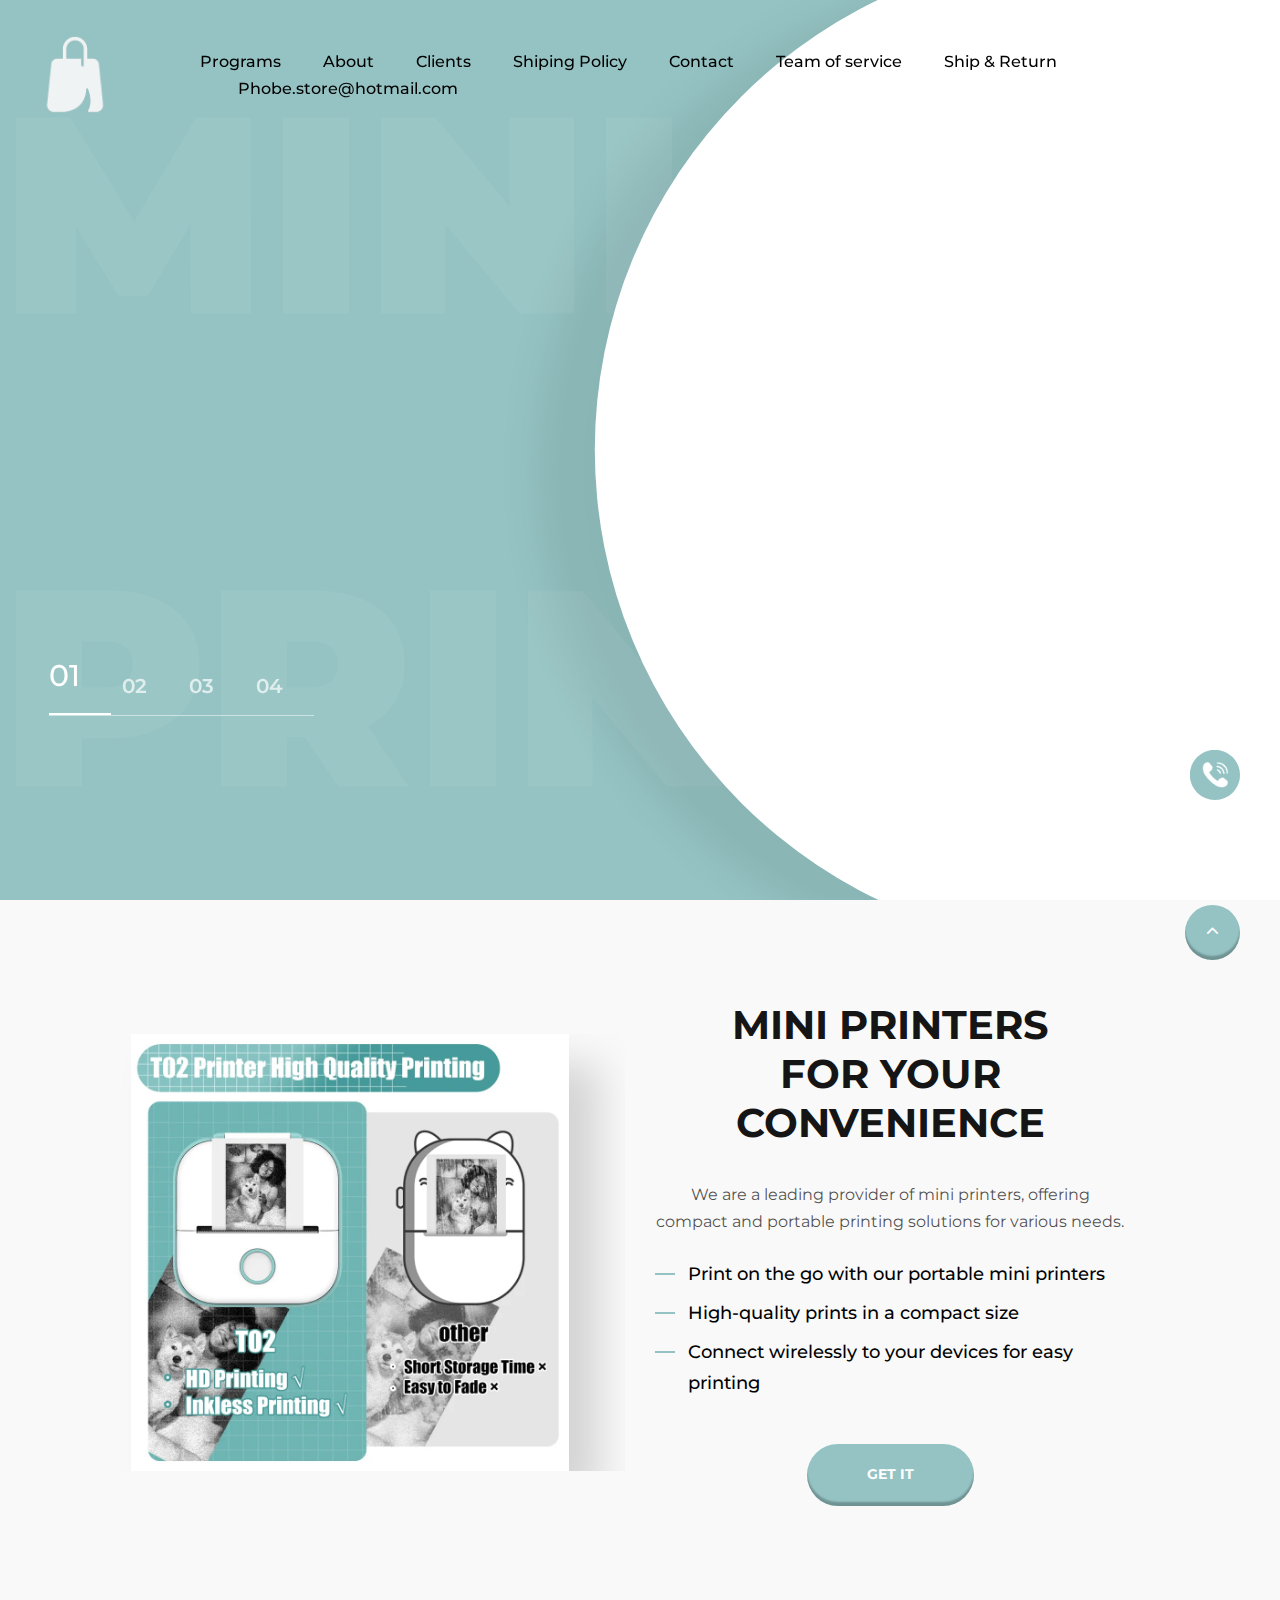
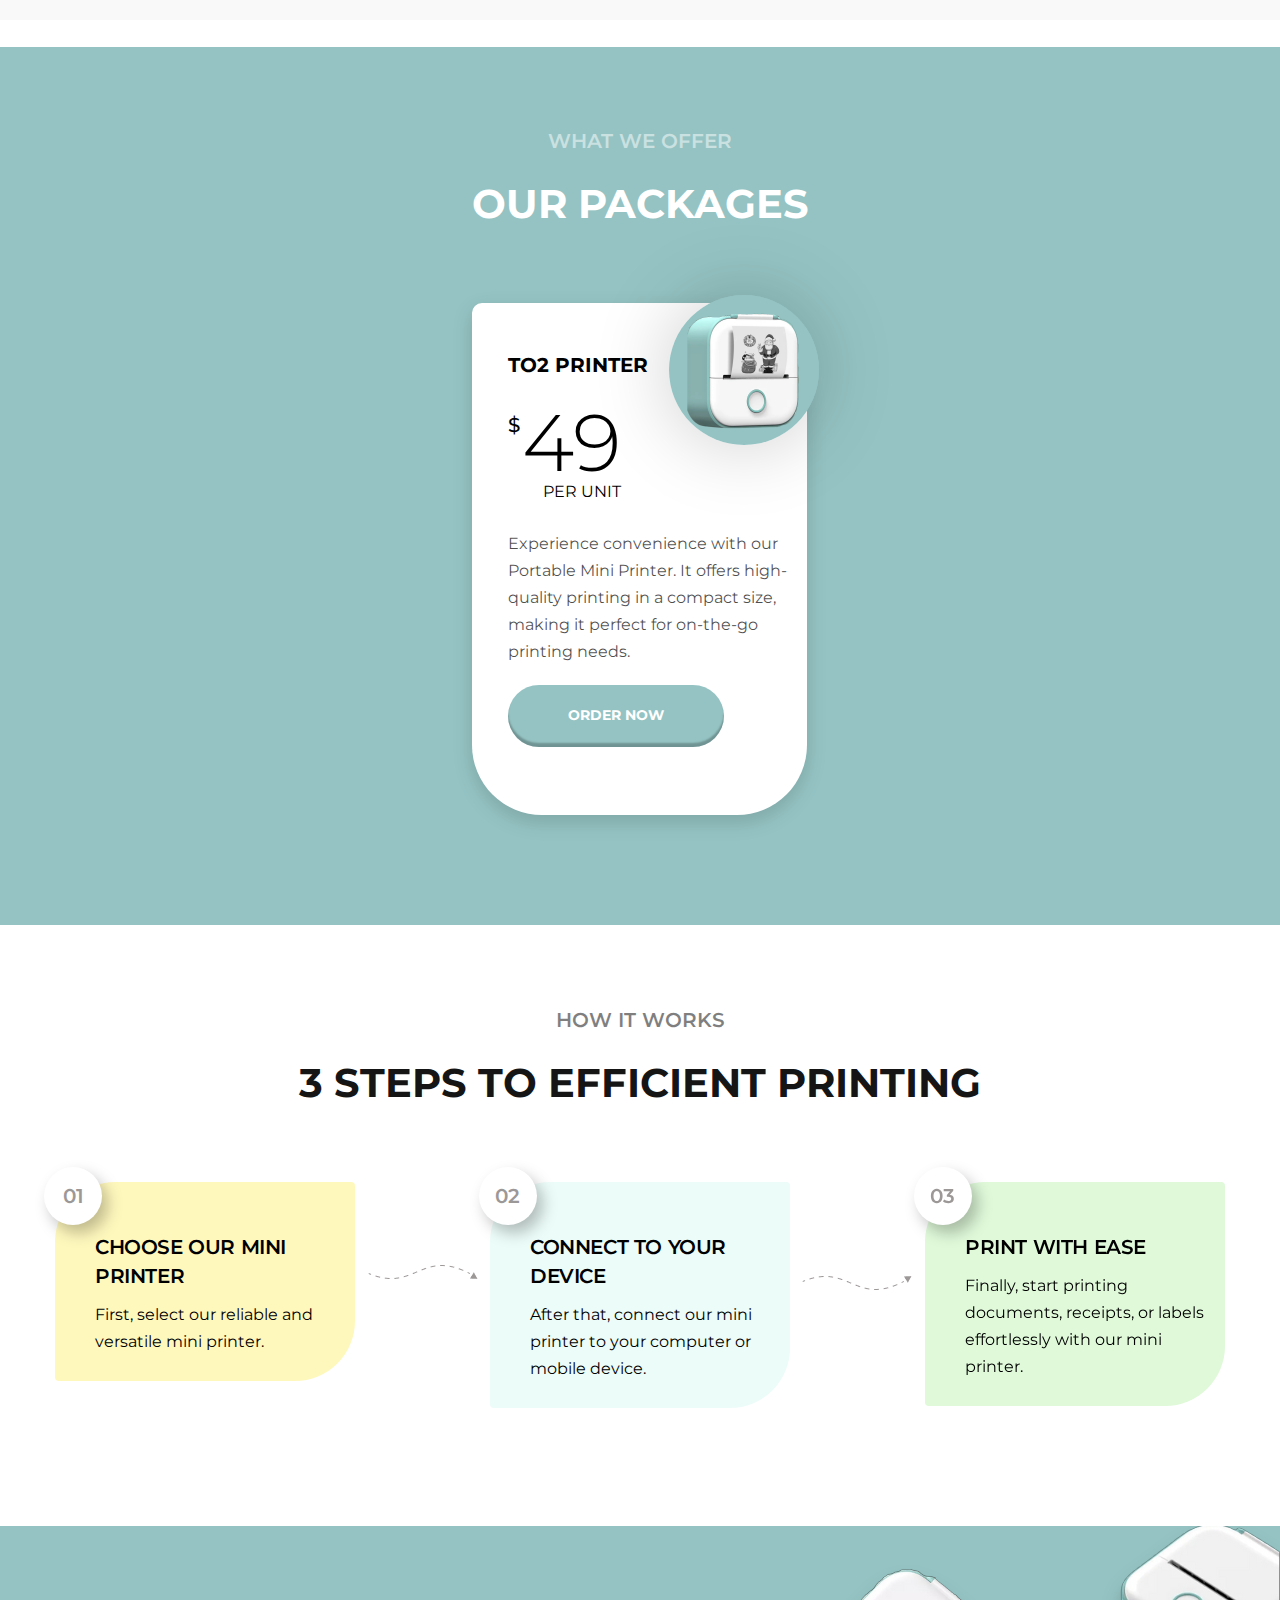
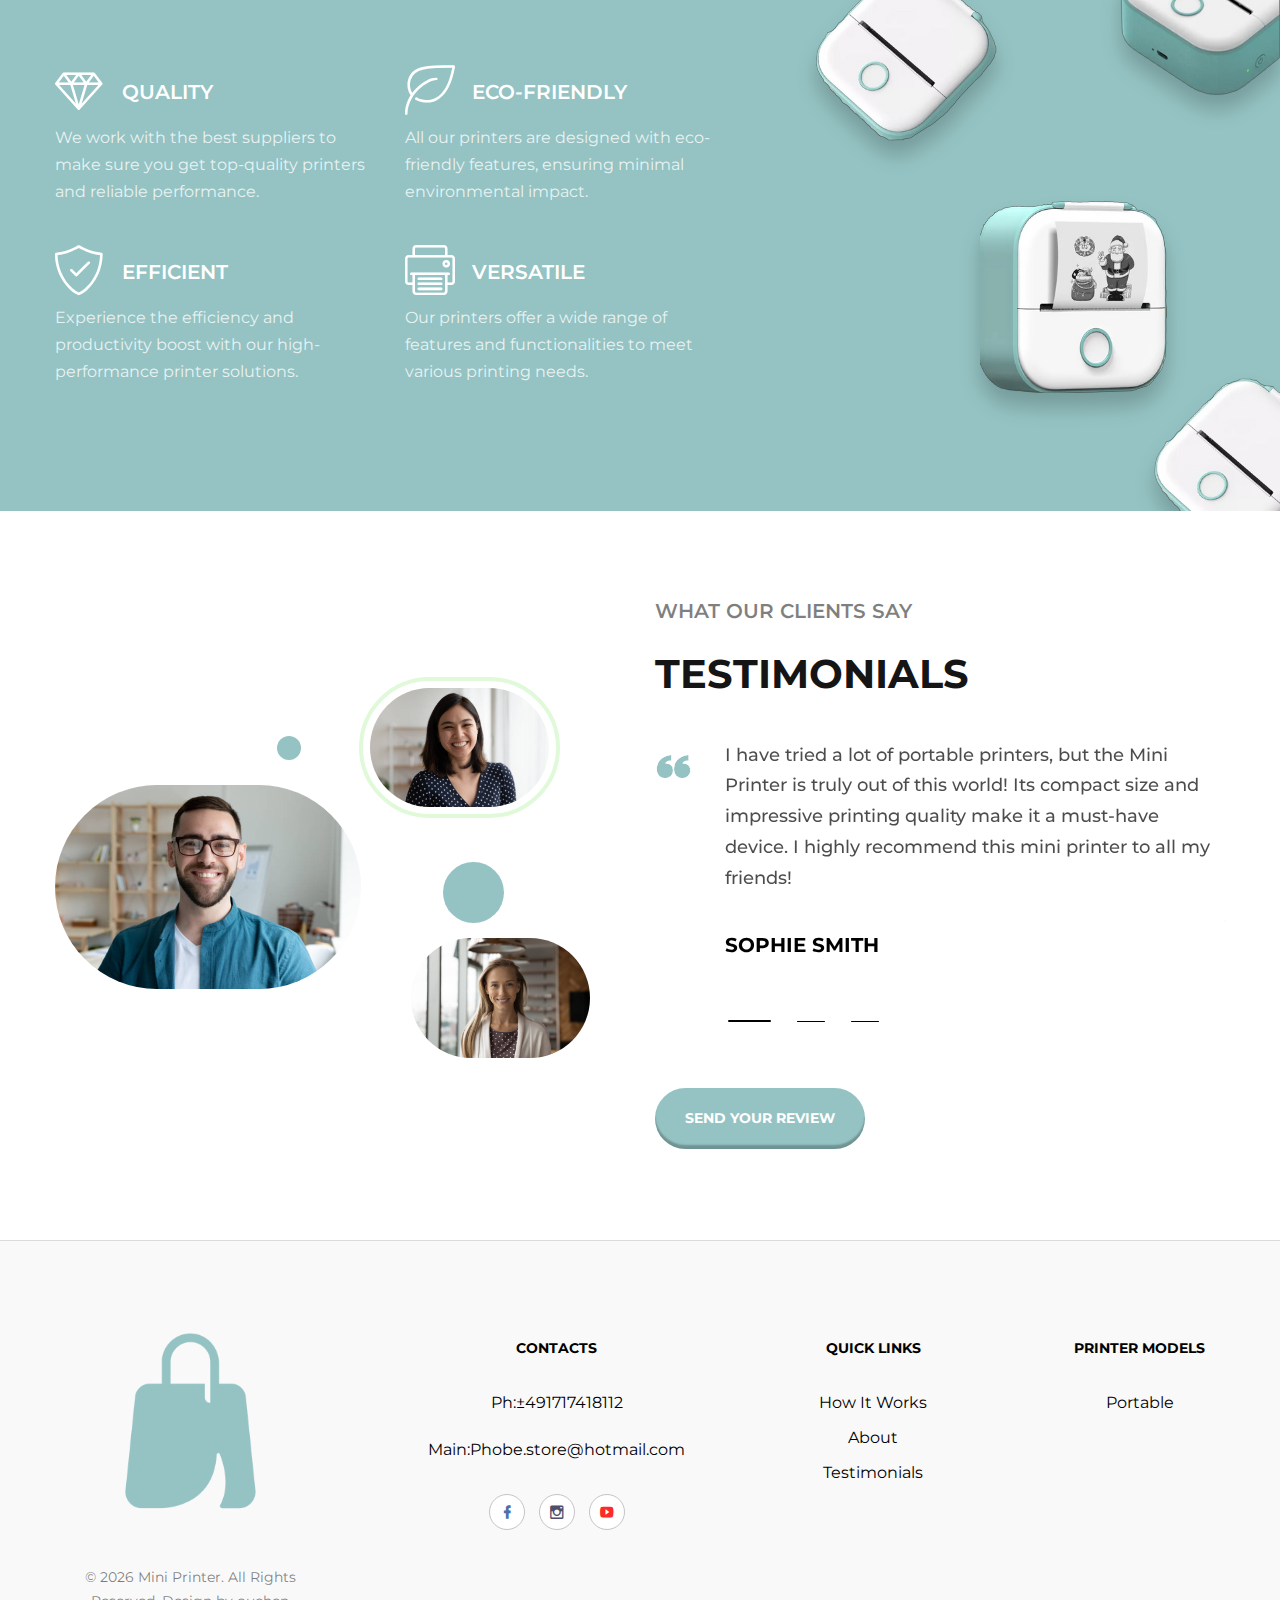
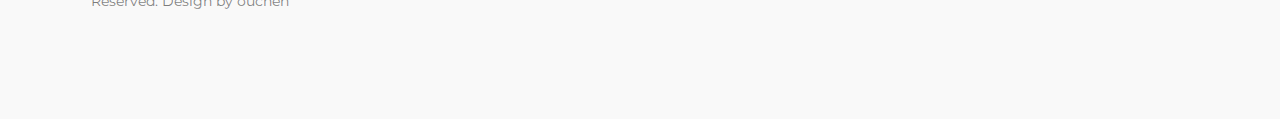
==== commit 873842e3: "Update index.html" ====
--- a/index.html
+++ b/index.html
@@ -113,7 +113,7 @@
                       <h3 class="subtitle" data-swiper-anime='{"animation":"swiperContentRide","duration":900,"delay":900}'>Welcome to Phobe Store</h3>
                       <h1 data-swiper-anime='{"animation":"swiperContentRide","duration":1000,"delay":1000}' data-subtext="#1">Mini Printer Service</h1>
                       <p class="big" data-swiper-anime='{"animation":"swiperContentRide","duration":1100,"delay":1100}'>we offers quick delivery of mini printers to your doorstep.</p>
-                      <p class="postitle" data-swiper-anime='{"animation":"swiperContentRide","duration":1200,"delay":1200}'>Why Choose Phobe Store<</p>
+                      <p class="postitle" data-swiper-anime='{"animation":"swiperContentRide","duration":1200,"delay":1200}'>Why Choose Phobe Store</p>
                     </div>
                     <div class="box-round-wrap"><img src="images/image1.png" alt="" width="671" height="335" data-swiper-anime='{"animation":"swiperContentFade","duration":1000,"delay":1000}'/></div>
                   </div>
@@ -142,7 +142,7 @@
                     <div class="col-lg-5">
                       <h3 class="subtitle" data-swiper-anime='{"animation":"swiperContentRide","duration":900,"delay":900}'>High-Quality Mini Printers</h3>
                       <h1 data-swiper-anime='{"animation":"swiperContentRide","duration":1000,"delay":1000}' data-subtext="100%">Printing Perfection</h1>
-                      <p class="big" data-swiper-anime='{"animation":"swiperContentRide","duration":1100,"delay":1100}'>Phobe Store< offers the best and most advanced mini printers to cater to your printing needs.</p>
+                      <p class="big" data-swiper-anime='{"animation":"swiperContentRide","duration":1100,"delay":1100}'>Phobe Store offers the best and most advanced mini printers to cater to your printing needs.</p>
                       <p class="postitle" data-swiper-anime='{"animation":"swiperContentRide","duration":1200,"delay":1200}'>Cutting-Edge Technology</p>
                     </div>
                     <div class="box-round-wrap"><img src="images/image3.png" alt="" width="671" height="335" data-swiper-anime='{"animation":"swiperContentFade","duration":1000,"delay":1000}'/></div>
@@ -398,4 +398,4 @@
     <script src="js/script.js"></script>
     <!--coded by kraken-->
   </body>
-</html>+</html>
--- a/css/style.css
+++ b/css/style.css
@@ -15,19 +15,18 @@
 .context-light, .bg-default {
 	color: rgba(0, 0, 0, 0.7);
 }
-
 @media (min-width: 991.98px) {
 	.telephone{
 		position: fixed;
-		right: 13px;
-		bottom: 140px;
+		right: 15px;
+		bottom: 100px;
 		background: #95C3C3;
 		transform: translatex(-50%);
 		border-radius: 10em;
-		box-shadow:#000000 1px 1px 10px;
+		box-shadow:#000000 1px 1px 10;
 	}
 	.telephone img{
-		width: 55px;
+		width: 50px;
 	}
 }
 a:focus,
@@ -3504,7 +3503,7 @@
 	transition: .45s all ease-in-out;
 	transform: translate3d(0, 100px, 0);
 	border-radius: 10em;
-	box-shadow:#000000 1px 1px 10px;
+	box-shadow: inset 0px -4px 2px rgba(0, 0, 0, 0.25);
 }
 
 .ui-to-top:hover {
@@ -3847,6 +3846,7 @@
 }
 
 .page-header {
+	position: absolute;
 	top: 0;
 	left: 0;
 	right: 0;
@@ -3915,7 +3915,7 @@
 	display: flex;
 	justify-content: center;
 	position: relative;
-	color: #ffffff;
+	color: #000000;
 	font-size: 16px;
 	font-weight: 500;
 	line-height: 1.2;
@@ -4254,6 +4254,7 @@
 }
 
 .rd-navbar-fixed .rd-navbar-nav-wrap {
+	position: fixed;
 	left: 0;
 	top: -56px;
 	bottom: -56px;
@@ -4713,7 +4714,6 @@
 .rd-navbar-classic.rd-navbar-static .rd-navbar-main-outer {
 	padding-left: 15px;
 	padding-right: 15px;
-	background: #95C3C3;
 }
 
 .rd-navbar-classic.rd-navbar-static .rd-navbar-aside,
@@ -4727,7 +4727,7 @@
 	position: relative;
 	display: flex;
 	align-items: center;
-	padding: 10px 0;
+	padding: 35px 0;
 }
 
 .rd-navbar-classic.rd-navbar-static .rd-navbar-brand img {
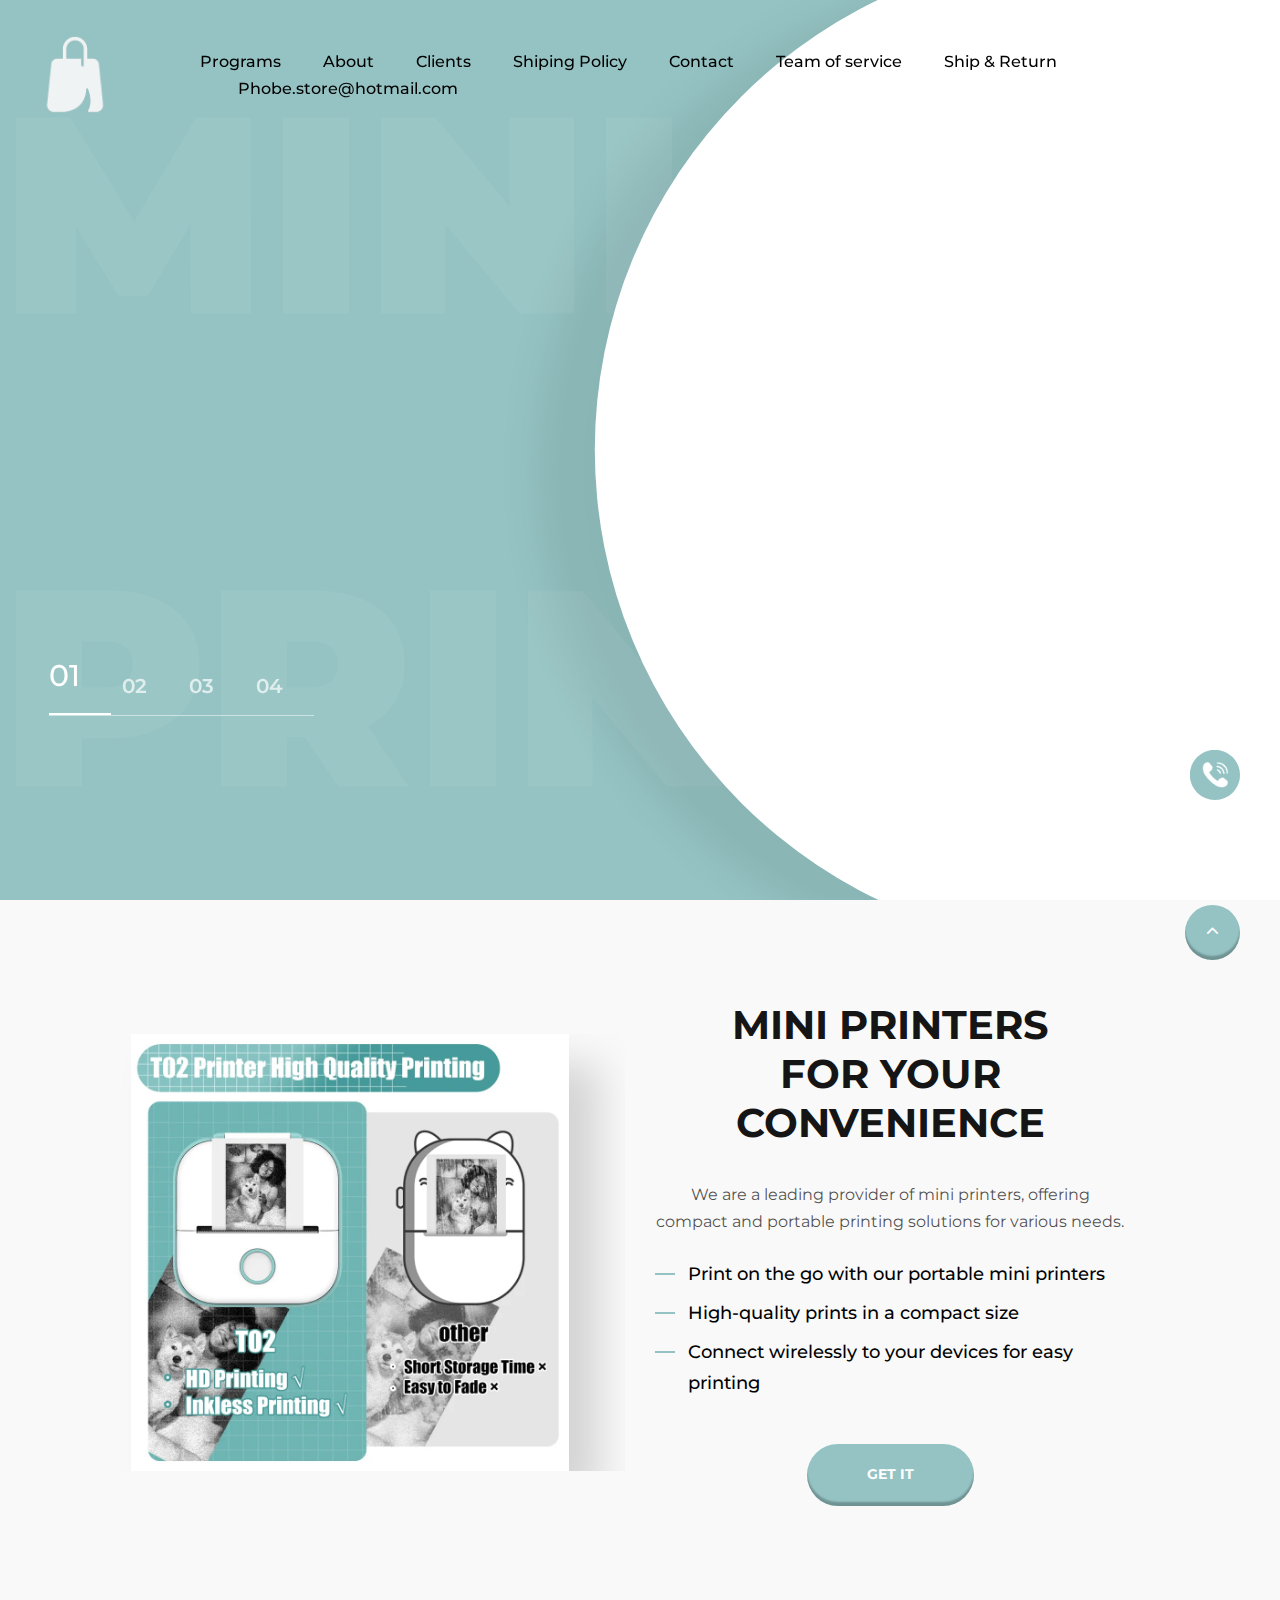
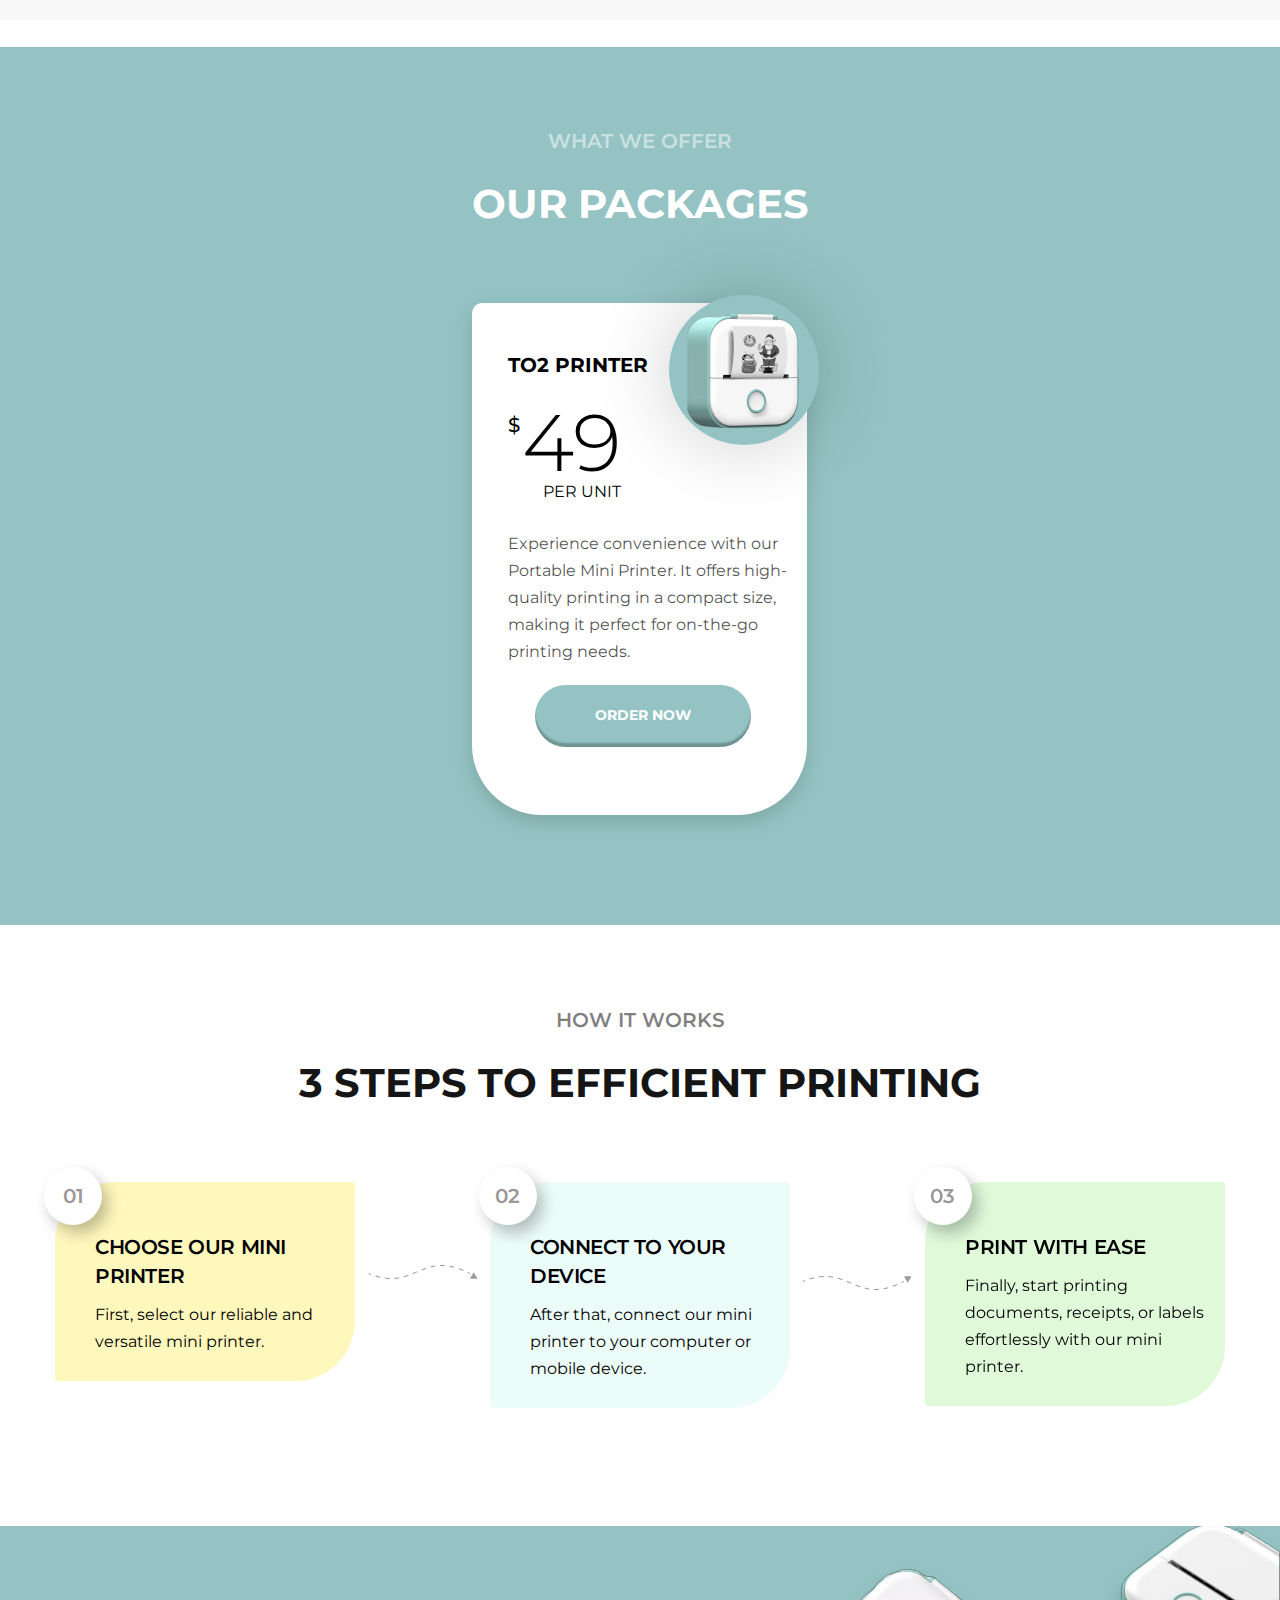
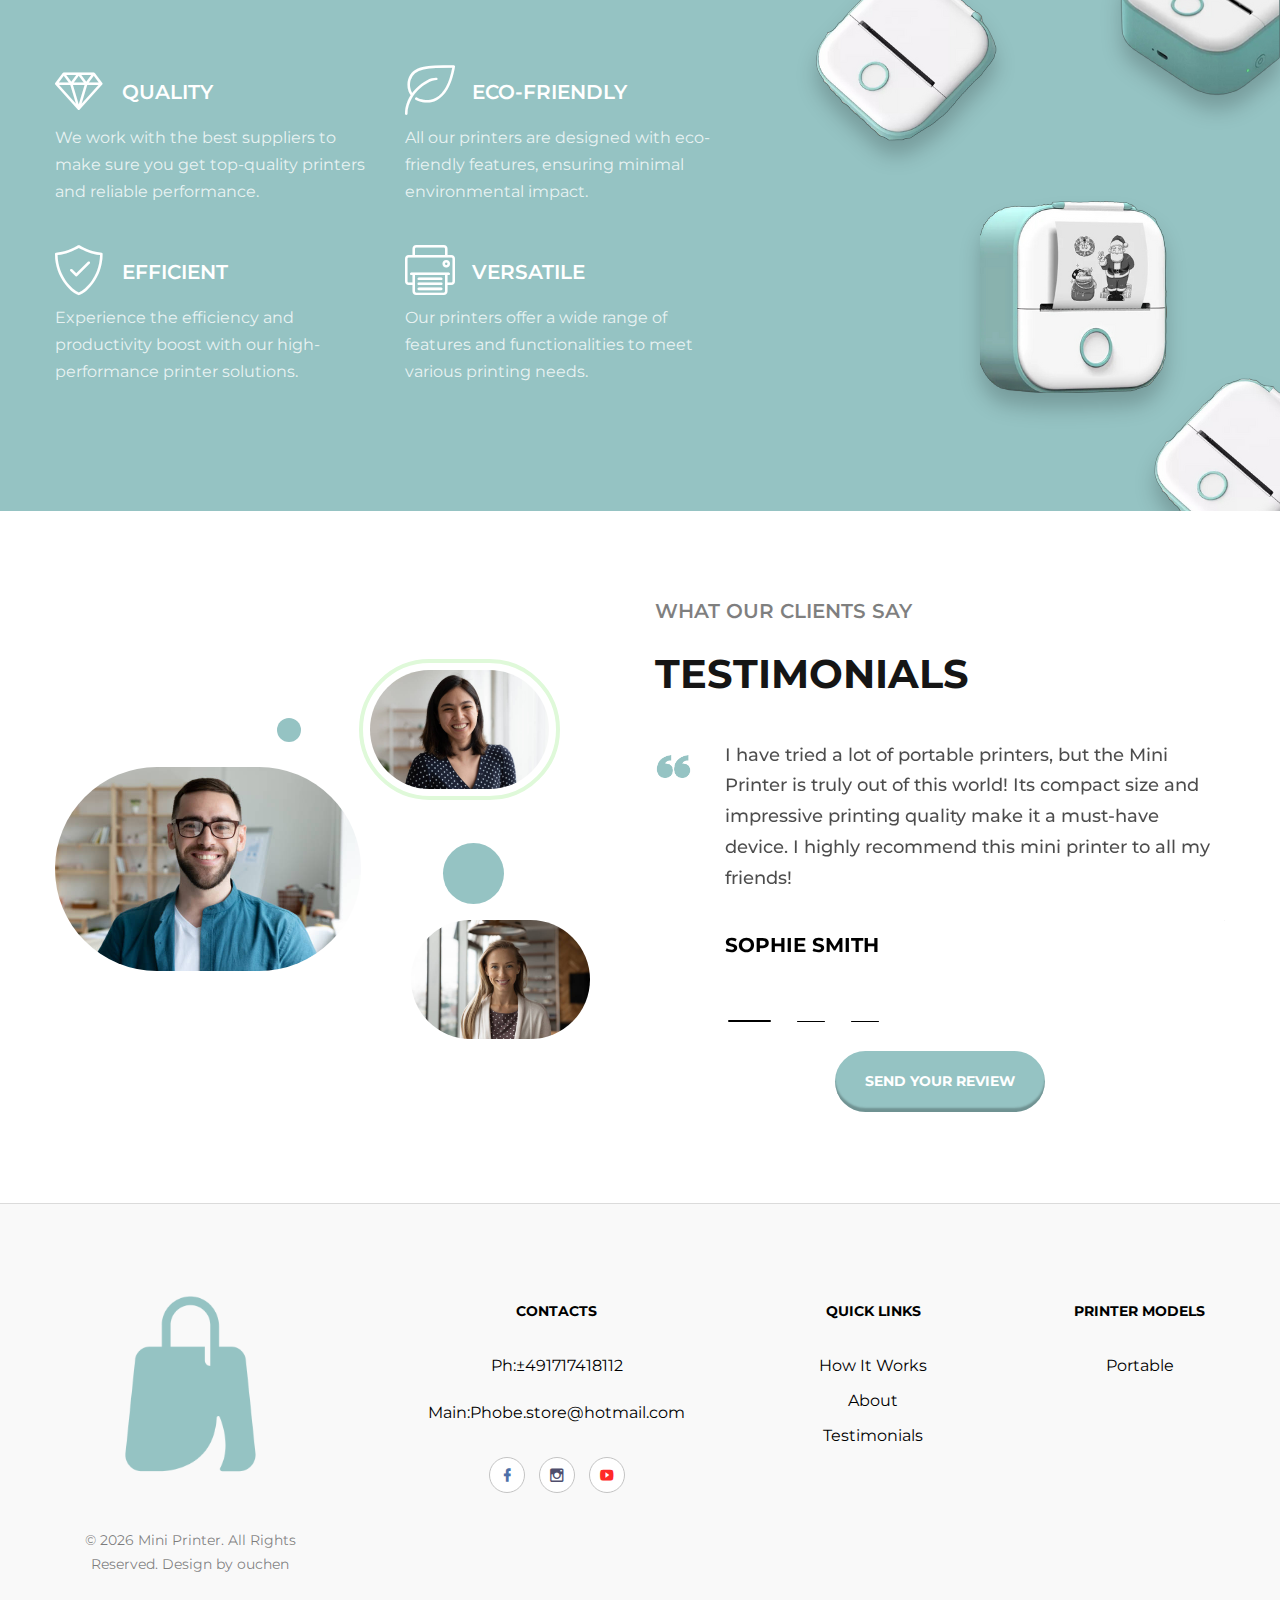
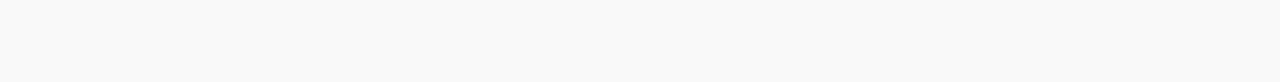
==== commit 3f03ce3c: "Update index.html" ====
--- a/index.html
+++ b/index.html
@@ -58,45 +58,6 @@
                   </div>
                 </div>
               </div>
-              <!-- <button class="rd-navbar-aside-open-toggle" data-custom-toggle="#rd-navbar-aside"></button>
-              <div class="rd-navbar-aside" id="rd-navbar-aside">
-                <h3>Complete your order</h3> -->
-                <!--RD Mailform-->
-                <!-- <form class="rd-form rd-mailform" data-form-output="form-output-global" data-form-type="contact" method="post" action="bat/rd-mailform.php">
-                  <div class="row row-22">
-                    <div class="col-12">
-                      <div class="form-wrap">
-                        <select class="form-input select" data-placeholder="Choose a food package" data-constraints="@Required">
-                          <option label="Choose a food package"></option>
-                          <option value="1">Detox</option>
-                          <option value="2">Balanced</option>
-                          <option value="3">Vegan</option>
-                        </select>
-                      </div>
-                    </div>
-                    <div class="col-12">
-                      <div class="form-wrap">
-                        <input class="form-input" id="contact-email" type="email" name="email" data-constraints="@Email @Required">
-                        <label class="form-label" for="contact-email">E-mail</label>
-                      </div>
-                    </div>
-                    <div class="col-12">
-                      <div class="form-wrap">
-                        <input class="form-input" id="contact-phone" type="text" name="phone" data-constraints="@Numeric">
-                        <label class="form-label" for="contact-phone">Phone</label>
-                      </div>
-                    </div>
-                    <div class="col-12">
-                      <div class="form-wrap">
-                        <label class="form-label" for="contact-message">Comment</label>
-                        <textarea class="form-input" id="contact-message" name="message" data-constraints="@Required"></textarea>
-                      </div>
-                    </div>
-                    <div class="col-12">
-                      <button class="button button-primary" type="submit">order now</button>
-                    </div>
-                  </div>
-                </form> -->
             </div>
             </nav>
           </div>
@@ -113,7 +74,7 @@
                       <h3 class="subtitle" data-swiper-anime='{"animation":"swiperContentRide","duration":900,"delay":900}'>Welcome to Phobe Store</h3>
                       <h1 data-swiper-anime='{"animation":"swiperContentRide","duration":1000,"delay":1000}' data-subtext="#1">Mini Printer Service</h1>
                       <p class="big" data-swiper-anime='{"animation":"swiperContentRide","duration":1100,"delay":1100}'>we offers quick delivery of mini printers to your doorstep.</p>
-                      <p class="postitle" data-swiper-anime='{"animation":"swiperContentRide","duration":1200,"delay":1200}'>Why Choose Phobe Store</p>
+                      <p class="postitle" data-swiper-anime='{"animation":"swiperContentRide","duration":1200,"delay":1200}'>Why Choose Phobe Store<</p>
                     </div>
                     <div class="box-round-wrap"><img src="images/image1.png" alt="" width="671" height="335" data-swiper-anime='{"animation":"swiperContentFade","duration":1000,"delay":1000}'/></div>
                   </div>
@@ -142,7 +103,7 @@
                     <div class="col-lg-5">
                       <h3 class="subtitle" data-swiper-anime='{"animation":"swiperContentRide","duration":900,"delay":900}'>High-Quality Mini Printers</h3>
                       <h1 data-swiper-anime='{"animation":"swiperContentRide","duration":1000,"delay":1000}' data-subtext="100%">Printing Perfection</h1>
-                      <p class="big" data-swiper-anime='{"animation":"swiperContentRide","duration":1100,"delay":1100}'>Phobe Store offers the best and most advanced mini printers to cater to your printing needs.</p>
+                      <p class="big" data-swiper-anime='{"animation":"swiperContentRide","duration":1100,"delay":1100}'>Phobe Store< offers the best and most advanced mini printers to cater to your printing needs.</p>
                       <p class="postitle" data-swiper-anime='{"animation":"swiperContentRide","duration":1200,"delay":1200}'>Cutting-Edge Technology</p>
                     </div>
                     <div class="box-round-wrap"><img src="images/image3.png" alt="" width="671" height="335" data-swiper-anime='{"animation":"swiperContentFade","duration":1000,"delay":1000}'/></div>
@@ -217,7 +178,9 @@
                   <div class="product-price-footer">per unit</div>
                 </div>
                 <p class="product-text">Experience convenience with our Portable Mini Printer. It offers high-quality printing in a compact size, making it perfect for on-the-go printing needs.</p>
-                <a class="button button-primary" href="#">Order now</a>
+                <div class="button-container ml-10 text-center">
+                  <a class="button button-primary " href="#">Order now</a>
+                </div>
               </div>
               
             </div>
@@ -344,7 +307,10 @@
                     <h3 class="quote-classic-name">peter lee</h3>
                   </div>
                 </div>
-              </div class="text-center"><a class="button button-primary button-sm" href="#">Send Your Review</a>
+              </div>
+              <div class="text-center button-container">
+                          <a class="button button-primary button-sm py-10" href="#">Send Your Review</a>
+              </div>
             </div>
           </div>
         </div>
--- a/css/style.css
+++ b/css/style.css
@@ -28,6 +28,15 @@
 	.telephone img{
 		width: 50px;
 	}
+}
+.ml-10{
+	margin-left: -10px;
+}
+.py-10{
+	margin: 15px 0 0 0;
+}
+.button-container{
+	width: 100%;
 }
 a:focus,
 button:focus {
